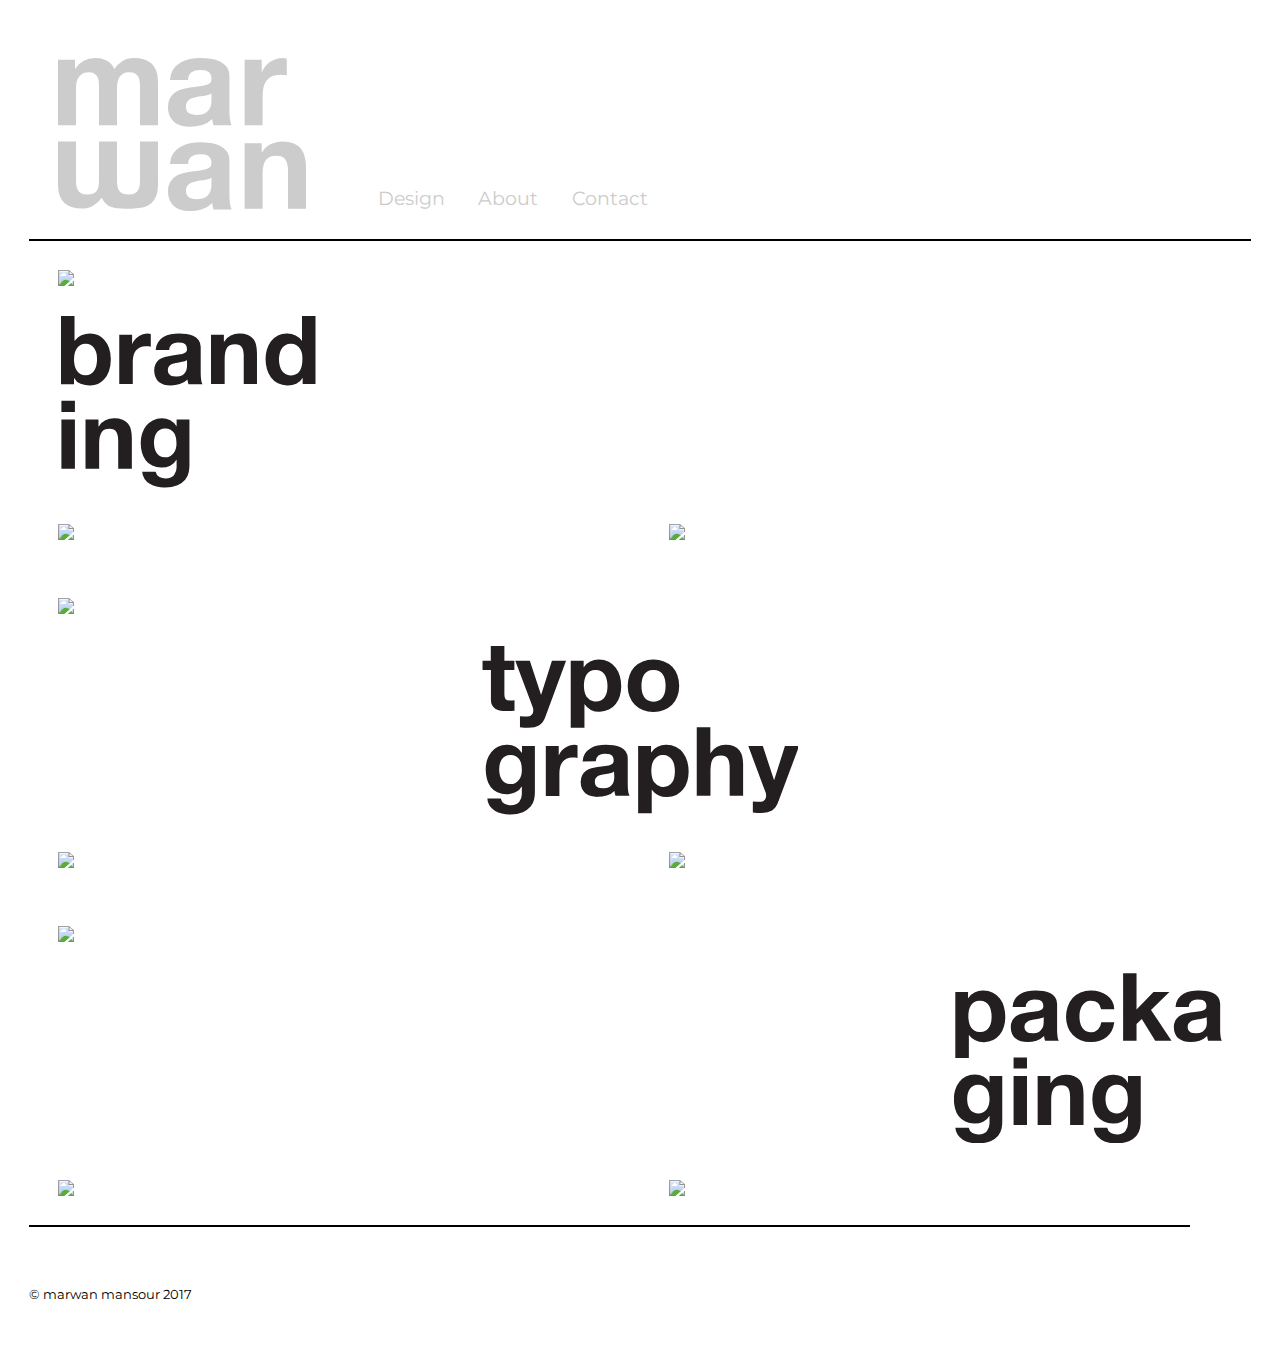
==== home-page/index.html @ 3bce124b "put folders in correct location" ====
<!DOCTYPE html>
<html lang="en-ca">
  <head>
    <meta charset="utf-8">
    <title>Marwan Mansour</title>
    <meta name="viewport" content="width=device-width,initial-scale=1">
    <link href="css/modules.css" rel="stylesheet">
    <link href="css/type.css" rel="stylesheet">
    <link href="css/main.css" rel="stylesheet">
    <link href="css/grid.css" rel="stylesheet">
    <link href="https://fonts.googleapis.com/css?family=Montserrat:300,400,700" rel="stylesheet">
  </head>
  <body class="island">

    <header class="grid pad-t-2 center-text">
      <div class="wordmark island unit xs-1 s-1-2 m-1-4 l-1-4 center-text">
        <svg id="wordmark" width="2237.5" height="1381" viewBox="0 0 2237.5 1381" >
          <g id="letters">
            <path d="M451 1329.8a129.3 129.3 0 0 0 13.1 7.2q46.2 21.7 102.2 21.7c21.7 0 33.1 2.5 60.8 2.3 25.3 1.2 119.2-6.1 145.9-13.8 4.6-1.3 9-3 13.4-4.6 20.9-7.6 39.4-18.1 55.1-32q28.5-25.1 44.5-65.7c10.7-27 15.4-60.1 16-97.6V752.4H739.9V1087c0 5.8-.2 11.2-.3 16.8-.3 13.5-.9 26.7-1.9 39.1q-2.3 26.3-12.6 45.7a76.2 76.2 0 0 1-30.3 30.8q-20 11.4-54.2 11.4l-5.2-.3-5.1.3q-38.8 0-58.8-13.1a73.1 73.1 0 0 1-28.5-34.8 146 146 0 0 1-9.7-47.4q-1.1-25.7-1.2-52V752.4H370v331.1q0 26.3-1.2 52a146 146 0 0 1-9.7 47.4 73.1 73.1 0 0 1-28.5 34.8q-20 13.1-58.8 13.1l-5.1-.3-5.2.3q-34.3 0-54.2-11.4a76.2 76.2 0 0 1-30.3-30.8q-10.3-19.4-12.6-45.7c-1.1-12.4-1.6-25.6-1.9-39.1-.1-5.6-.3-11-.3-16.8V752.4H0v395.1q0 57.1 16 97.6t44.5 65.7c15.7 13.8 34.2 24.4 55.1 32 4.4 1.6 8.8 3.2 13.4 4.6q40 11.4 86.8 11.4a212.8 212.8 0 0 0 59.1-7.9 173.3 173.3 0 0 0 47.7-21.8q45.1-29.7 71.4-68.5 20.4 46.6 57 69.2z"/>
            <path d="M0 16v590.3h162.1V263.8q0-43.4 12.6-70.2t30.3-41.2q17.7-14.3 36.5-19.4t30.3-5.1q38.8 0 58.8 13.1a73 73 0 0 1 28.5 34.8 146 146 0 0 1 9.7 47.4q1.1 25.7 1.2 51.9v331.2h162.1V277.5a366 366 0 0 1 4-54.2q4-26.8 16-48a95.1 95.1 0 0 1 33.1-34.3q21.1-13.1 55.4-13.1t54.2 11.4a76.2 76.2 0 0 1 30.3 30.8q10.3 19.4 12.6 45.7t2.3 56v334.5h162.1v-395q0-57.1-16-97.6T841.6 48Q813 22.9 773.1 11.4T686.3 0q-61.7 0-106.8 29.7t-71.3 68.5q-24-54.8-70.2-76.5T335.7 0q-58.2 0-103.3 25.1t-77.1 70.8H153V16z"/>
            <path d="M1546.7 475V167.9q0-53.7-24-86.2T1461 30.9q-37.7-18.3-83.4-24.6a663.6 663.6 0 0 0-90.1-6.3 496.6 496.6 0 0 0-97.6 9.7q-48.5 9.7-87.4 32.5a194.3 194.3 0 0 0-63.9 60.5q-25.1 37.7-28.5 94.8h162.2q4.5-48 32-68.5t75.4-20.5a271.9 271.9 0 0 1 40.5 2.9q18.8 2.9 33.1 11.4a63.1 63.1 0 0 1 22.8 24q8.6 15.4 8.6 41.7t-14.8 38.2q-16 13.1-43.4 20t-62.8 10.3q-35.4 3.4-71.9 9.1a688.2 688.2 0 0 0-72.5 15.4q-36 9.7-63.9 29.1t-45.7 52Q992 395.1 992 445.4q0 45.7 15.4 78.8t42.8 54.8q27.4 21.7 63.9 32t78.8 10.3a367.2 367.2 0 0 0 107.3-16 211.4 211.4 0 0 0 91.4-56 238.3 238.3 0 0 0 4 29.1 227.7 227.7 0 0 0 7.4 28h164.4q-11.4-18.3-16-54.8a613.5 613.5 0 0 1-4.7-76.6zm-162.1-97q0 13.7-2.9 36.5t-15.4 45.1q-12.6 22.3-38.8 38.3t-74.2 16a204.1 204.1 0 0 1-37.7-3.4 91.6 91.6 0 0 1-32-12 61.1 61.1 0 0 1-21.7-23.4q-8-14.8-8-36.5t8-37.7a73.2 73.2 0 0 1 21.1-24.6 106.3 106.3 0 0 1 30.8-15.4 292.3 292.3 0 0 1 36-9.1q19.4-3.4 38.8-5.7t37.1-5.7a263.3 263.3 0 0 0 33.1-8.6q15.4-5.1 25.7-14.3z"/>
            <path d="M1546.7 1234.9V927.7q0-53.7-24-86.2t-61.7-50.8q-37.7-18.3-83.4-24.6a663.6 663.6 0 0 0-90.2-6.3 496.6 496.6 0 0 0-97.6 9.7q-48.5 9.7-87.4 32.5a194.3 194.3 0 0 0-63.9 60.5q-25.1 37.7-28.5 94.8h162.2q4.5-48 32-68.5t75.4-20.5a271.9 271.9 0 0 1 40.5 2.9q18.8 2.9 33.1 11.4a63.1 63.1 0 0 1 22.8 24q8.6 15.4 8.6 41.7t-14.8 38.2q-16 13.1-43.4 20t-62.8 10.3q-35.4 3.4-71.9 9.1a688.2 688.2 0 0 0-72.5 15.4q-36 9.7-63.9 29.1t-45.7 52q-17.7 32.5-17.7 82.8 0 45.7 15.4 78.8t42.8 54.8q27.4 21.7 63.9 32t78.8 10.3a367.2 367.2 0 0 0 107.3-16 211.4 211.4 0 0 0 91.4-56 238.3 238.3 0 0 0 4 29.1 227.7 227.7 0 0 0 7.4 28h164.4q-11.4-18.3-16-54.8a613.5 613.5 0 0 1-4.6-76.5zm-162.1-97.1q0 13.7-2.9 36.5t-15.4 45.1q-12.6 22.3-38.8 38.3t-74.2 16a204.1 204.1 0 0 1-37.7-3.4 91.6 91.6 0 0 1-32-12 61.1 61.1 0 0 1-21.7-23.4q-8-14.8-8-36.5t8-37.7a73.1 73.1 0 0 1 21.1-24.6 106.3 106.3 0 0 1 30.8-15.4 292.3 292.3 0 0 1 36-9.1q19.4-3.4 38.8-5.7t37.1-5.7a263.4 263.4 0 0 0 33.1-8.6q15.4-5.1 25.7-14.3z"/>
            <path d="M1800.7 606.3h45.2v-266q0-39.9 8-74.2t26.8-59.9q18.8-25.7 49.7-40.5t75.4-14.8a290.5 290.5 0 0 1 30.8 1.7q16 1.7 27.4 4V5.7Q2044.5 0 2028.5 0a193.8 193.8 0 0 0-59.4 9.1 218.5 218.5 0 0 0-53.7 25.7 202 202 0 0 0-44.5 40 198.7 198.7 0 0 0-30.8 50.8h-2.3V16h-154.1v590.3h117z"/>
            <path d="M2227.8 896.9q-9.7-45.1-33.7-76.5t-65.7-49.1q-41.7-17.7-106.8-17.7-51.4 0-100.5 23.4t-79.9 74.8h-3.4v-82.2h-154.1V1360h162.2v-309.5q0-90.2 29.7-129.6t95.9-39.4q58.2 0 81.1 36t22.8 109v333.4h162.1V996.8q0-54.8-9.7-99.9z"/>
          </g>
        </svg>
      </div>

      <div class="island">
        <nav class="unit center-text push">
          <ul class="list-group-inline">
            <li class="gutter-1-2"><a href="#">Design</a></li>
            <li class="gutter-1-2"><a href="#">About</a></li>
            <li class="gutter-1-2"><a href="#">Contact</a></li>
          </ul>
        </nav>
      </div>
      <hr width="100%" class="pad-2">
    </header>

    <section class="push gutter">
      <a href="https://placeholder.com"><img class="img-flex" src="http://via.placeholder.com/350x150"></a>
    </section>

    <section class="design">
      <div class="branding left-text gutter">
        <svg xmlns="http://www.w3.org/2000/svg" width="2.7in" height="1.8in" viewBox="0 0 193.4 130.5">
          <path fill="#231f20" d="M11.3.8v18.7h.1a10.9 10.9 0 0 1 5.1-4.2 17.2 17.2 0 0 1 6.7-1.3 14.2 14.2 0 0 1 10.5 4.7 18.1 18.1 0 0 1 3.6 6.1 25.5 25.5 0 0 1 1.4 8.8 25.5 25.5 0 0 1-1.4 8.8 18 18 0 0 1-3.6 6.1 14.2 14.2 0 0 1-10.5 4.7 19.6 19.6 0 0 1-7.3-1.3 9.3 9.3 0 0 1-4.9-4.4h-.1v4.8H1.1V.8zm16.6 28.3a11.9 11.9 0 0 0-1.6-3.8 8.3 8.3 0 0 0-2.7-2.6 7.5 7.5 0 0 0-3.9-1 7.5 7.5 0 0 0-3.9 1 8.2 8.2 0 0 0-2.8 2.6 11.9 11.9 0 0 0-1.6 3.8 19.9 19.9 0 0 0-.5 4.5 19.6 19.6 0 0 0 .5 4.5 11.8 11.8 0 0 0 1.6 3.8 8.2 8.2 0 0 0 2.7 2.6 7.5 7.5 0 0 0 3.9 1 7.5 7.5 0 0 0 3.9-1 8.3 8.3 0 0 0 2.7-2.6 11.9 11.9 0 0 0 1.6-3.8 19.6 19.6 0 0 0 .5-4.5 19.9 19.9 0 0 0-.4-4.5zM54.8 15v6.9h.1a12.6 12.6 0 0 1 1.9-3.2 12.8 12.8 0 0 1 2.8-2.5 13.7 13.7 0 0 1 3.4-1.6 12.2 12.2 0 0 1 3.7-.6 8 8 0 0 1 2.2.4v9.5l-1.7-.3h-1.8a10.9 10.9 0 0 0-4.8.9 8.2 8.2 0 0 0-3.1 2.5 10.2 10.2 0 0 0-1.7 3.8 20.6 20.6 0 0 0-.5 4.7v16.7H45.1V15zm17.8 11.5a11.9 11.9 0 0 1 1.8-6 12.3 12.3 0 0 1 4-3.8 17.6 17.6 0 0 1 5.6-2.1 31.4 31.4 0 0 1 6.2-.6 41.9 41.9 0 0 1 5.7.4 17.4 17.4 0 0 1 5.3 1.5 10.4 10.4 0 0 1 3.9 3.2 9 9 0 0 1 1.5 5.4V44a38.8 38.8 0 0 0 .3 4.8 8.7 8.7 0 0 0 1 3.5H97.4a14.5 14.5 0 0 1-.5-1.8 15.2 15.2 0 0 1-.3-1.8 13.3 13.3 0 0 1-5.8 3.5 23.1 23.1 0 0 1-6.8 1 18.3 18.3 0 0 1-5-.6 11.4 11.4 0 0 1-4-2 9.4 9.4 0 0 1-2.5-3.6 11.7 11.7 0 0 1-1-5 10.8 10.8 0 0 1 1.1-5.2 9.3 9.3 0 0 1 2.9-3.3 12.9 12.9 0 0 1 4-1.8l4.6-1 4.5-.6 4-.6a6.9 6.9 0 0 0 2.7-1.3 2.8 2.8 0 0 0 .9-2.4 5.4 5.4 0 0 0-.5-2.6 4 4 0 0 0-1.4-1.5 5.7 5.7 0 0 0-2.1-.7l-2.6-.2a7.8 7.8 0 0 0-4.8 1.3 5.8 5.8 0 0 0-2 4.3zM96.2 34a4.6 4.6 0 0 1-1.6.9l-2.1.5-2.3.4-2.4.4-2.3.6a6.7 6.7 0 0 0-1.9 1 4.6 4.6 0 0 0-1.3 1.5 5 5 0 0 0-.5 2.4 4.8 4.8 0 0 0 .5 2.3 3.9 3.9 0 0 0 1.4 1.5 5.8 5.8 0 0 0 2 .8l2.4.2a9 9 0 0 0 4.7-1 6.8 6.8 0 0 0 2.3-2.5 7.7 7.7 0 0 0 1-2.8 19.7 19.7 0 0 0 .2-2.3zm27.9-19v5.2h.2a11.7 11.7 0 0 1 5-4.7 14.6 14.6 0 0 1 6.3-1.5 17.4 17.4 0 0 1 6.7 1.1 10 10 0 0 1 4.1 3.1 12 12 0 0 1 2.1 4.8 30.1 30.1 0 0 1 .6 6.3v22.9h-10v-21q0-4.6-1.4-6.9t-5.1-2.3q-4.2 0-6 2.5t-1.9 8.2v19.5h-10.3V15zm59.4 32.5a10.5 10.5 0 0 1-4.7 4.4 15.7 15.7 0 0 1-6.6 1.3 15.9 15.9 0 0 1-7.3-1.6 14.7 14.7 0 0 1-5.2-4.4 19.9 19.9 0 0 1-3.1-6.4 26.7 26.7 0 0 1-1-7.5 25.1 25.1 0 0 1 1-7.2 18.8 18.8 0 0 1 3.1-6.2A15 15 0 0 1 172 14a14.6 14.6 0 0 1 6.3 1.4 11 11 0 0 1 4.7 4.1h.1V.8h10.2v51.4h-9.7v-4.7zm-.4-18.4a10.8 10.8 0 0 0-1.5-3.7 8.3 8.3 0 0 0-2.7-2.6 7.9 7.9 0 0 0-4.2-1 8.3 8.3 0 0 0-4.2 1 8 8 0 0 0-2.8 2.7 11.8 11.8 0 0 0-1.5 3.8 20.5 20.5 0 0 0-.5 4.4 18.9 18.9 0 0 0 .5 4.3 11.8 11.8 0 0 0 1.6 3.9 9 9 0 0 0 2.8 2.7 7.6 7.6 0 0 0 4.1 1 8.1 8.1 0 0 0 4.2-1 7.7 7.7 0 0 0 2.7-2.7A12.1 12.1 0 0 0 183 38a22.7 22.7 0 0 0 .4-4.5 22.2 22.2 0 0 0-.3-4.4zM1.4 73.2v-8.4h10.2v8.4zM11.6 79v37.2H1.4V79zm17.8 0v5.2h.2a11.7 11.7 0 0 1 5-4.7A14.6 14.6 0 0 1 41 78a17.4 17.4 0 0 1 6.7 1.1 10 10 0 0 1 4.1 3.1A12 12 0 0 1 54 87a30.1 30.1 0 0 1 .6 6.3v22.9H44.3v-21q0-4.6-1.4-6.9T37.8 86q-4.2 0-6 2.5t-1.9 8.2v19.5H19.6V79zm68.1 40a12.6 12.6 0 0 1-2.6 5.4 15.7 15.7 0 0 1-5.8 4.2 25.2 25.2 0 0 1-10.2 1.7 23.8 23.8 0 0 1-5.6-.7 17.7 17.7 0 0 1-5.2-2.1 12.7 12.7 0 0 1-3.9-3.7 10.7 10.7 0 0 1-1.8-5.4h10.2a5.8 5.8 0 0 0 2.8 4 10.1 10.1 0 0 0 4.8 1.1q4.3 0 6.3-2.6a10.2 10.2 0 0 0 1.9-6.6v-4.9h-.1a10.1 10.1 0 0 1-4.7 4.4 15.3 15.3 0 0 1-6.4 1.4 16.3 16.3 0 0 1-7.2-1.5 13.6 13.6 0 0 1-5-4 16.8 16.8 0 0 1-2.8-6 28.3 28.3 0 0 1-.9-7.2 23.2 23.2 0 0 1 1-6.9 18.1 18.1 0 0 1 3.1-5.9 14.8 14.8 0 0 1 5-4.1 15 15 0 0 1 6.8-1.6 14.4 14.4 0 0 1 6.4 1.4 11.1 11.1 0 0 1 4.7 4.6h.1v-5h9.7v34.8a25 25 0 0 1-.6 5.2zm-14-12.4a8 8 0 0 0 2.7-2.3 10.2 10.2 0 0 0 1.6-3.3 13.6 13.6 0 0 0 .5-3.9 21.1 21.1 0 0 0-.4-4.4 10.9 10.9 0 0 0-1.4-3.6 7.5 7.5 0 0 0-2.7-2.5 8.4 8.4 0 0 0-4.2-.9 7.5 7.5 0 0 0-3.7.9 7.8 7.8 0 0 0-2.6 2.3 9.9 9.9 0 0 0-1.5 3.4 16.7 16.7 0 0 0-.5 4 20.3 20.3 0 0 0 .4 4 10.8 10.8 0 0 0 1.4 3.6 8 8 0 0 0 2.6 2.6 7.2 7.2 0 0 0 4 1 8.1 8.1 0 0 0 3.8-.9z"/></svg>
      </div>

      <div class="grid">
        <div class="unit xs-1 m-1-2 island image-hover ">
          <a href="https://placeholder.com"><img class="img-flex"src="http://via.placeholder.com/350x350"></a>
        </div>

        <div class="unit xs-1 m-1-2 island image-hover ">
          <a class="img-flex" href="https://placeholder.com"><img class="img-flex" src="http://via.placeholder.com/350x350"></a>
        </div>

        <div class="unit xs-1 m-1-2 island image-hover ">
          <a class="img-flex" href="https://placeholder.com"><img class="img-flex" src="http://via.placeholder.com/350x350"></a>
        </div>
      </div>

      <div class="typography center-text gutter">
        <svg xmlns="http://www.w3.org/2000/svg" id="Layer_1" width="3.3in" height="1.8in" viewBox="0 0 237.8 127.9"><path fill="#231f20" d="M24.3 12.5v6.8h-7.5v18.5q0 2.6.9 3.5t3.5.9h1.7l1.5-.2v7.9l-2.9.3h-3.1a29.9 29.9 0 0 1-4.5-.3 10.6 10.6 0 0 1-3.7-1.3 6.7 6.7 0 0 1-2.6-2.7 9.5 9.5 0 0 1-.9-4.5v-22H.4v-6.9h6.2V1.4h10.2v11.1zM43 60.8q-3 1.9-8.2 1.9h-3.2l-3.1-.3V54l3 .3h3a4 4 0 0 0 3-1.6 5.1 5.1 0 0 0 1-3 6.2 6.2 0 0 0-.4-2.3L25 12.5h10.9L44.3 38h.1l8.1-25.5h10.6L47.6 54.4a12.6 12.6 0 0 1-4.6 6.4zm33.3-48.3v4.8h.1a11.2 11.2 0 0 1 4.8-4.4 14.6 14.6 0 0 1 6.3-1.4 16.1 16.1 0 0 1 7.6 1.7 15.6 15.6 0 0 1 5.3 4.4 18.6 18.6 0 0 1 3.1 6.4 28.3 28.3 0 0 1 1 7.6 25.6 25.6 0 0 1-1 7.2 18.3 18.3 0 0 1-3.1 6.1 15.1 15.1 0 0 1-5.1 4.2 15.4 15.4 0 0 1-7.2 1.6 14.5 14.5 0 0 1-6.4-1.4 12.1 12.1 0 0 1-4.7-4.2h-.1v17.7H66.6V12.5zM89.6 42a8.2 8.2 0 0 0 2.7-2.6 10.8 10.8 0 0 0 1.5-3.8 22.3 22.3 0 0 0 .4-4.4 20.7 20.7 0 0 0-.5-4.4 11.7 11.7 0 0 0-1.5-3.8 8.6 8.6 0 0 0-2.8-2.7 7.7 7.7 0 0 0-4.1-1 7.9 7.9 0 0 0-4.2 1 8.4 8.4 0 0 0-2.7 2.7 11.2 11.2 0 0 0-1.5 3.8 22.7 22.7 0 0 0-.4 4.5 20.6 20.6 0 0 0 .5 4.4 11.3 11.3 0 0 0 1.5 3.8A8.7 8.7 0 0 0 89.6 42zm21.2-18.9a17 17 0 0 1 9.9-10.2 21.2 21.2 0 0 1 7.9-1.4 21.5 21.5 0 0 1 8 1.4 17 17 0 0 1 10 10.2 22.9 22.9 0 0 1 1.4 8.1 22.6 22.6 0 0 1-1.4 8.1 17.5 17.5 0 0 1-3.9 6.2 16.9 16.9 0 0 1-6.1 3.9 22 22 0 0 1-8 1.4 21.8 21.8 0 0 1-7.9-1.4 17 17 0 0 1-6-3.9 17.4 17.4 0 0 1-3.9-6.2 22.5 22.5 0 0 1-1.4-8.1 22.8 22.8 0 0 1 1.4-8.1zm9.3 12.5a11.6 11.6 0 0 0 1.5 3.8 7.8 7.8 0 0 0 2.8 2.7 8.5 8.5 0 0 0 4.3 1 8.7 8.7 0 0 0 4.4-1 7.8 7.8 0 0 0 2.8-2.7 11.6 11.6 0 0 0 1.5-3.8 21.8 21.8 0 0 0 .4-4.4 22.3 22.3 0 0 0-.4-4.4 11.2 11.2 0 0 0-1.5-3.8 8.2 8.2 0 0 0-2.8-2.7 8.4 8.4 0 0 0-4.4-1 7.9 7.9 0 0 0-7.1 3.7 11.2 11.2 0 0 0-1.5 3.8 22.3 22.3 0 0 0-.4 4.4 21.8 21.8 0 0 0 .4 4.3zm-81 80.9a12.6 12.6 0 0 1-2.6 5.4 15.7 15.7 0 0 1-5.8 4.2 25.1 25.1 0 0 1-10.2 1.7 23.8 23.8 0 0 1-5.6-.7 17.7 17.7 0 0 1-5.3-2.1 12.7 12.7 0 0 1-3.9-3.7 10.7 10.7 0 0 1-1.7-5.5h10.1a5.8 5.8 0 0 0 2.8 4 10.1 10.1 0 0 0 4.8 1.1q4.3 0 6.3-2.6a10.2 10.2 0 0 0 1.9-6.6v-4.9h-.1a10.1 10.1 0 0 1-4.7 4.4 15.3 15.3 0 0 1-6.4 1.4 16.3 16.3 0 0 1-7.2-1.5 13.6 13.6 0 0 1-5-4 16.8 16.8 0 0 1-2.8-6 28.3 28.3 0 0 1-.9-7.2 23.2 23.2 0 0 1 1-6.9 18.1 18.1 0 0 1 3.1-5.9 14.8 14.8 0 0 1 5-4.1 15 15 0 0 1 6.9-1.5 14.4 14.4 0 0 1 6.4 1.4 11.1 11.1 0 0 1 4.6 4.6h.2v-5h9.7v34.8a25 25 0 0 1-.6 5.2zm-14-12.4a8 8 0 0 0 2.7-2.3 10.2 10.2 0 0 0 1.6-3.3 13.6 13.6 0 0 0 .5-3.9 21.1 21.1 0 0 0-.4-4.4 10.9 10.9 0 0 0-1.4-3.6 7.5 7.5 0 0 0-2.7-2.5 8.4 8.4 0 0 0-4.2-.9 7.5 7.5 0 0 0-3.7.9 7.8 7.8 0 0 0-2.6 2.3 9.9 9.9 0 0 0-1.5 3.4 16.7 16.7 0 0 0-.5 4 20.3 20.3 0 0 0 .4 4 10.8 10.8 0 0 0 1.4 3.6 8 8 0 0 0 2.6 2.6 7.2 7.2 0 0 0 4 1 8.1 8.1 0 0 0 3.8-.9zm32.5-27.6v6.9h.1a12.6 12.6 0 0 1 1.9-3.2 12.8 12.8 0 0 1 2.8-2.5 13.7 13.7 0 0 1 3.4-1.6 12.2 12.2 0 0 1 3.7-.6 8 8 0 0 1 2.2.4v9.5l-1.7-.3h-1.8a10.9 10.9 0 0 0-4.8.9 8.2 8.2 0 0 0-3.1 2.6 10.2 10.2 0 0 0-1.7 3.8 20.5 20.5 0 0 0-.5 4.7v16.8H47.9V76.5zM75.5 88a11.9 11.9 0 0 1 1.8-6 12.3 12.3 0 0 1 4-3.8 17.6 17.6 0 0 1 5.5-2.1 31.4 31.4 0 0 1 6.2-.6 41.8 41.8 0 0 1 5.7.4 17.4 17.4 0 0 1 5.3 1.5 10.4 10.4 0 0 1 3.9 3.2 9 9 0 0 1 1.5 5.4v19.4a38.8 38.8 0 0 0 .3 4.8 8.7 8.7 0 0 0 1 3.5h-10.5a14.5 14.5 0 0 1-.5-1.8 15.2 15.2 0 0 1-.3-1.8 13.3 13.3 0 0 1-5.8 3.5 23.1 23.1 0 0 1-6.8 1 18.3 18.3 0 0 1-5-.6 11.4 11.4 0 0 1-4-2 9.4 9.4 0 0 1-2.7-3.5 11.7 11.7 0 0 1-1-5 10.8 10.8 0 0 1 1.1-5.2 9.3 9.3 0 0 1 2.9-3.3 12.9 12.9 0 0 1 4-1.8l4.6-1 4.5-.6 4-.6a6.9 6.9 0 0 0 2.7-1.3 2.8 2.8 0 0 0 .9-2.4 5.4 5.4 0 0 0-.5-2.6 4 4 0 0 0-1.4-1.5 5.7 5.7 0 0 0-2.1-.7l-2.6-.2a7.8 7.8 0 0 0-4.8 1.3 5.8 5.8 0 0 0-2 4.3zm23.6 7.6a4.6 4.6 0 0 1-1.6.9l-2.1.5-2.3.4-2.4.4-2.3.6a6.7 6.7 0 0 0-1.9 1 4.6 4.6 0 0 0-1.3 1.5 5 5 0 0 0-.5 2.4 4.8 4.8 0 0 0 .5 2.3 3.9 3.9 0 0 0 1.4 1.5 5.8 5.8 0 0 0 2 .8l2.4.2a9 9 0 0 0 4.7-1 6.8 6.8 0 0 0 2.4-2.4 7.7 7.7 0 0 0 1-2.8 19.7 19.7 0 0 0 .2-2.3zm27.8-19.1v4.8h.1a11.2 11.2 0 0 1 4.8-4.4 14.6 14.6 0 0 1 6.3-1.4 16.1 16.1 0 0 1 7.6 1.7 15.6 15.6 0 0 1 5.3 4.4 18.6 18.6 0 0 1 3.1 6.4 28.3 28.3 0 0 1 1 7.6 25.6 25.6 0 0 1-1 7.2 18.3 18.3 0 0 1-3.1 6.1 15.1 15.1 0 0 1-5.1 4.2 15.4 15.4 0 0 1-7.2 1.6 14.5 14.5 0 0 1-6.4-1.4 12.1 12.1 0 0 1-4.8-4.1h-.1v17.6h-10.2V76.5zm13.3 29.5a8.2 8.2 0 0 0 2.7-2.6 10.8 10.8 0 0 0 1.5-3.8 22.3 22.3 0 0 0 .4-4.4 20.7 20.7 0 0 0-.5-4.4 11.7 11.7 0 0 0-1.5-3.9 8.6 8.6 0 0 0-2.8-2.7 7.7 7.7 0 0 0-4.1-1 7.9 7.9 0 0 0-4.2 1A8.4 8.4 0 0 0 129 87a11.2 11.2 0 0 0-1.5 3.8 22.7 22.7 0 0 0-.4 4.5 20.6 20.6 0 0 0 .5 4.4 11.3 11.3 0 0 0 1.5 3.8 8.7 8.7 0 0 0 11.2 2.6zm31.2-43.7v19.4h.2a11.8 11.8 0 0 1 5-4.7 13.4 13.4 0 0 1 5.9-1.5 17.4 17.4 0 0 1 6.7 1.1 10 10 0 0 1 4.1 3.1 12 12 0 0 1 2.1 4.8 30.1 30.1 0 0 1 .6 6.3v22.9h-10.1v-21q0-4.6-1.4-6.9t-5.1-2.3q-4.2 0-6 2.5t-1.9 8.2v19.5h-10.3V62.3zm46.3 62.5q-3 1.9-8.2 1.9h-3.1l-3.1-.3V118l3 .3h3a4 4 0 0 0 3-1.6 5.1 5.1 0 0 0 1-3 6.2 6.2 0 0 0-.4-2.3l-13-34.9h10.9l8.4 25.5h.1l8.1-25.5H238l-15.6 41.8a12.6 12.6 0 0 1-4.7 6.5z"/></svg>
      </div>

      <div class="grid">
        <div class="unit xs-1 m-1-2 island image-hover ">
          <a href="https://placeholder.com"><img class="img-flex" src="http://via.placeholder.com/350x350"></a>
        </div>

        <div class="unit xs-1 m-1-2 island image-hover ">
          <a href="https://placeholder.com"><img class="img-flex" src="http://via.placeholder.com/350x350"></a>
        </div>

        <div class="unit xs-1 m-1-2 island image-hover">
          <a href="https://placeholder.com"><img class="img-flex" src="http://via.placeholder.com/350x350"></a>
        </div>
      </div>

    <div class="packaging gutter">
      <svg xmlns="http://www.w3.org/2000/svg" id="Layer_1" width="2.8in" height="1.8in" viewBox="0 0 204.4 131.2"><path fill="#231f20" d="M10.7 15.8v4.8h.1a11.2 11.2 0 0 1 4.8-4.4 14.6 14.6 0 0 1 6.4-1.4 16.1 16.1 0 0 1 7.6 1.7 15.6 15.6 0 0 1 5.3 4.4 18.6 18.6 0 0 1 3.1 6.4 28.3 28.3 0 0 1 1 7.6 25.6 25.6 0 0 1-1 7.2 18.3 18.3 0 0 1-3.1 6.1 15.1 15.1 0 0 1-5.1 4.2 15.4 15.4 0 0 1-7.2 1.6 14.5 14.5 0 0 1-6.4-1.4 12.1 12.1 0 0 1-4.8-4.1h-.1V66H1V15.8zM24 45.3a8.2 8.2 0 0 0 2.7-2.6 10.8 10.8 0 0 0 1.5-3.8 22.3 22.3 0 0 0 .4-4.4 20.7 20.7 0 0 0-.5-4.4 11.7 11.7 0 0 0-1.5-3.9 8.6 8.6 0 0 0-2.8-2.7 7.7 7.7 0 0 0-4.1-1 7.9 7.9 0 0 0-4.2 1 8.4 8.4 0 0 0-2.7 2.7 11.2 11.2 0 0 0-1.5 3.8 22.7 22.7 0 0 0-.4 4.5 20.6 20.6 0 0 0 .5 4.4 11.3 11.3 0 0 0 1.5 3.8 7.9 7.9 0 0 0 6.9 3.6 8.1 8.1 0 0 0 4.2-1zm20.6-18.1a11.9 11.9 0 0 1 1.8-6 12.3 12.3 0 0 1 4-3.8 17.6 17.6 0 0 1 5.5-2.1 31.4 31.4 0 0 1 6.2-.6 41.8 41.8 0 0 1 5.7.4 17.4 17.4 0 0 1 5.2 1.6 10.4 10.4 0 0 1 3.9 3.2 9 9 0 0 1 1.5 5.4v19.4a38.8 38.8 0 0 0 .3 4.8 8.7 8.7 0 0 0 1 3.5H69.3a14.5 14.5 0 0 1-.5-1.8 15.2 15.2 0 0 1-.3-1.8 13.3 13.3 0 0 1-5.8 3.5 23.1 23.1 0 0 1-6.8 1 18.3 18.3 0 0 1-5-.6 11.4 11.4 0 0 1-4-2 9.4 9.4 0 0 1-2.7-3.5 11.7 11.7 0 0 1-1-5 10.8 10.8 0 0 1 1.1-5.2 9.3 9.3 0 0 1 2.9-3.3 12.9 12.9 0 0 1 4-1.8l4.6-1 4.5-.6 4-.6A6.9 6.9 0 0 0 67 29a2.8 2.8 0 0 0 .9-2.4 5.4 5.4 0 0 0-.5-2.6 4 4 0 0 0-1.4-1.5 5.7 5.7 0 0 0-2.1-.7l-2.6-.2a7.8 7.8 0 0 0-4.8 1.3 5.8 5.8 0 0 0-2 4.3zm23.6 7.6a4.6 4.6 0 0 1-1.6.9l-2.1.5-2.3.4-2.4.4-2.3.6a6.7 6.7 0 0 0-1.9 1 4.6 4.6 0 0 0-1.5 1.4 5 5 0 0 0-.5 2.4 4.8 4.8 0 0 0 .5 2.3 3.9 3.9 0 0 0 1.4 1.5 5.8 5.8 0 0 0 2 .8l2.4.2a9 9 0 0 0 4.7-1 6.8 6.8 0 0 0 2.4-2.5 7.7 7.7 0 0 0 1-2.8 19.7 19.7 0 0 0 .2-2.3zm35.9-12.3a7.2 7.2 0 0 0-4.1 1.1 8.9 8.9 0 0 0-2.7 2.9 12.4 12.4 0 0 0-1.5 3.9 21.1 21.1 0 0 0-.4 4.2 20.2 20.2 0 0 0 .4 4.1 12.7 12.7 0 0 0 1.4 3.8 8.1 8.1 0 0 0 2.6 2.8 7.2 7.2 0 0 0 4 1.1 7.5 7.5 0 0 0 5.7-2.1 9.7 9.7 0 0 0 2.5-5.5h9.9q-1 7.4-5.8 11.3T104 53.9a20.4 20.4 0 0 1-7.7-1.4 17 17 0 0 1-5.9-3.9 17.8 17.8 0 0 1-3.8-6 20.8 20.8 0 0 1-1.4-7.7 24.8 24.8 0 0 1 1.3-8 18 18 0 0 1 3.7-6.4 17 17 0 0 1 6-4.2 20.3 20.3 0 0 1 8.1-1.5 23.3 23.3 0 0 1 6.4.9 17 17 0 0 1 5.5 2.6 13.6 13.6 0 0 1 5.7 10.6h-10q-1.2-6.4-7.8-6.4zm34.7-20.9v27.6l12.9-13.4h12.1l-14 13.7L165.4 53H153l-10.2-16.6-4 3.8V53h-10.2V1.6zm29.7 25.6a11.9 11.9 0 0 1 1.8-6 12.3 12.3 0 0 1 4-3.8 17.6 17.6 0 0 1 5.5-2.1 31.4 31.4 0 0 1 6.2-.6 41.8 41.8 0 0 1 5.7.4 17.4 17.4 0 0 1 5.3 1.5 10.4 10.4 0 0 1 3.9 3.2 9 9 0 0 1 1.5 5.4v19.5a38.8 38.8 0 0 0 .3 4.8 8.7 8.7 0 0 0 1 3.5h-10.4a14.5 14.5 0 0 1-.5-1.8 15.2 15.2 0 0 1-.3-1.8 13.3 13.3 0 0 1-5.8 3.5 23.1 23.1 0 0 1-6.8 1 18.3 18.3 0 0 1-5-.6 11.4 11.4 0 0 1-4-2 9.4 9.4 0 0 1-2.7-3.5 11.7 11.7 0 0 1-1-5 10.8 10.8 0 0 1 1.1-5.2 9.3 9.3 0 0 1 2.9-3.3 12.9 12.9 0 0 1 4-1.8l4.6-1 4.5-.6 4-.6A6.9 6.9 0 0 0 191 29a2.8 2.8 0 0 0 .9-2.4 5.4 5.4 0 0 0-.5-2.6 4 4 0 0 0-1.4-1.5 5.7 5.7 0 0 0-2.1-.7l-2.6-.2a7.8 7.8 0 0 0-4.8 1.3 5.8 5.8 0 0 0-2 4.3zm23.6 7.6a4.6 4.6 0 0 1-1.6.9l-2.1.5-2.3.4-2.4.4-2.3.6a6.7 6.7 0 0 0-1.9 1 4.6 4.6 0 0 0-1.3 1.5 5 5 0 0 0-.5 2.4 4.8 4.8 0 0 0 .5 2.3 3.9 3.9 0 0 0 1.4 1.5 5.8 5.8 0 0 0 2 .8l2.4.2a9 9 0 0 0 4.7-1 6.8 6.8 0 0 0 2.4-2.4 7.7 7.7 0 0 0 1-2.8 19.7 19.7 0 0 0 .2-2.3zM36.2 119.7a12.6 12.6 0 0 1-2.6 5.4 15.7 15.7 0 0 1-5.8 4.2 25.1 25.1 0 0 1-10.3 1.7 23.8 23.8 0 0 1-5.6-.7 17.7 17.7 0 0 1-5.2-2.1 12.7 12.7 0 0 1-3.9-3.7 10.7 10.7 0 0 1-1.8-5.4h10.2a5.8 5.8 0 0 0 2.8 4 10.1 10.1 0 0 0 4.8 1.1q4.3 0 6.3-2.6A10.2 10.2 0 0 0 27 115v-4.9h-.1a10.1 10.1 0 0 1-4.7 4.4 15.3 15.3 0 0 1-6.4 1.4 16.3 16.3 0 0 1-7.2-1.5 13.6 13.6 0 0 1-5-4 16.8 16.8 0 0 1-2.8-6 28.3 28.3 0 0 1-.9-7.2 23.2 23.2 0 0 1 1-6.9 18.1 18.1 0 0 1 3.1-6 14.8 14.8 0 0 1 5-4.1 15 15 0 0 1 6.9-1.5 14.4 14.4 0 0 1 6.4 1.4 11.1 11.1 0 0 1 4.6 4.6h.1v-5h9.7v34.8a25 25 0 0 1-.5 5.2zm-14-12.4a8 8 0 0 0 2.7-2.3 10.2 10.2 0 0 0 1.6-3.3 13.6 13.6 0 0 0 .5-3.9 21.1 21.1 0 0 0-.4-4.4 10.9 10.9 0 0 0-1.4-3.6 7.5 7.5 0 0 0-2.7-2.5 8.4 8.4 0 0 0-4.2-.9 7.5 7.5 0 0 0-3.7.9 7.8 7.8 0 0 0-2.6 2.3 9.9 9.9 0 0 0-1.5 3.4 16.7 16.7 0 0 0-.5 4 20.3 20.3 0 0 0 .4 4 10.8 10.8 0 0 0 1.4 3.6 8 8 0 0 0 2.6 2.6 7.2 7.2 0 0 0 4 1 8.1 8.1 0 0 0 3.8-.9zM45.3 74v-8.4h10.2V74zm10.2 5.8V117H45.3V79.8zm17.8 0V85h.2a11.7 11.7 0 0 1 5-4.7 14.6 14.6 0 0 1 6.3-1.5 17.4 17.4 0 0 1 6.7 1.1 10 10 0 0 1 4.3 3.1 12 12 0 0 1 2.1 4.8 30.1 30.1 0 0 1 .6 6.3V117H88.3V96q0-4.6-1.4-6.9t-5.1-2.3q-4.2 0-6 2.5t-1.9 8.2V117H63.6V79.8zm68.1 39.9a12.6 12.6 0 0 1-2.6 5.4 15.7 15.7 0 0 1-5.8 4.2 25.1 25.1 0 0 1-10.2 1.7 23.8 23.8 0 0 1-5.6-.7 17.7 17.7 0 0 1-5.2-2.1 12.7 12.7 0 0 1-3.9-3.7 10.7 10.7 0 0 1-1.8-5.4h10.2a5.8 5.8 0 0 0 2.8 4 10.1 10.1 0 0 0 4.8 1.1q4.3 0 6.3-2.6a10.2 10.2 0 0 0 1.9-6.6v-4.9h-.1a10.1 10.1 0 0 1-4.7 4.4 15.3 15.3 0 0 1-6.4 1.4 16.3 16.3 0 0 1-7.2-1.5 13.6 13.6 0 0 1-5-4 16.8 16.8 0 0 1-2.8-6 28.3 28.3 0 0 1-.9-7.2 23.2 23.2 0 0 1 1-6.9 18.1 18.1 0 0 1 3.1-5.9 14.8 14.8 0 0 1 5-4.1 15 15 0 0 1 6.9-1.5 14.4 14.4 0 0 1 6.4 1.4 11.1 11.1 0 0 1 4.6 4.6h.1v-5h9.7v34.8a25 25 0 0 1-.6 5.1zm-14-12.4a8 8 0 0 0 2.7-2.3 10.2 10.2 0 0 0 1.6-3.3 13.6 13.6 0 0 0 .5-3.9 21.1 21.1 0 0 0-.4-4.4 10.9 10.9 0 0 0-1.4-3.6 7.5 7.5 0 0 0-2.7-2.5 8.4 8.4 0 0 0-4.2-.9 7.5 7.5 0 0 0-3.7.9 7.8 7.8 0 0 0-2.6 2.3 9.9 9.9 0 0 0-1.5 3.4 16.7 16.7 0 0 0-.5 4 20.3 20.3 0 0 0 .4 4 10.8 10.8 0 0 0 1.4 3.6 8 8 0 0 0 2.6 2.6 7.2 7.2 0 0 0 4 1 8.1 8.1 0 0 0 3.8-.9z"/></svg>
    </div>

    <div class="grid">
      <div class="unit xs-1 m-1-2 island image-hover ">
        <a href="https://placeholder.com"><img class="img-flex" src="http://via.placeholder.com/350x350"></a>
      </div>

      <div class="unit xs-1 m-1-2 island image-hover ">
        <a href="https://placeholder.com"><img class="img-flex" src="http://via.placeholder.com/350x350"></a>
      </div>
    </div>
    </section>

    <footer>
      <hr width="95%" class="pad-t">
        <p class="micro copyright">© marwan mansour 2017</p>
    </footer>

  </body>
</html>
---- home-page/css/modules.css ----
/*
 * Modulifier || Code released under the UNLICENSE
 * Code under other copyrights & licenses listed below.
 * https://modulifier.web-dev.tools/#responsive;images;list-group;embed;media-object;icons;hidden;positioning;nice-lists;forms;buttons;accessibility;print
 */

@-moz-viewport { width: device-width; scale: 1; }
@-ms-viewport { width: device-width; scale: 1; }
@-o-viewport { width: device-width; scale: 1; }
@-webkit-viewport { width: device-width; scale: 1; }
@viewport { width: device-width; scale: 1; }

html {
  box-sizing: border-box;
  -moz-text-size-adjust: 100%;
  -ms-text-size-adjust: 100%;
  -webkit-text-size-adjust: 100%;
  text-size-adjust: 100%;
}

*, *::before, *::after {
  box-sizing: inherit;
}

body {
  margin: 0;
}

article,
aside,
details,
figcaption,
figure,
footer,
header,
main,
menu,
nav,
section,
summary {
  display: block;
}

audio,
canvas,
progress,
video {
  display: inline-block;
  vertical-align: baseline;
}

template {
  display: none;
}

details {
  cursor: pointer;
}

audio:not([controls]) {
  display: none;
  height: 0;
}

a,
area,
button,
input,
label,
select,
textarea,
[tabindex] {
  -ms-touch-action: manipulation;
  touch-action: manipulation;
}

img {
  border: 0;
}

.img-flex {
  display: block;
  width: 100%;
}

svg {
  fill: currentColor;
}

svg:not(:root) {
  overflow: hidden;
}

svg.img-flex {
  width: 100%;
  height: 100%;
}

.image-replacement, .ir {
  overflow: hidden;
  direction: ltr;
  text-align: left;
  text-indent: 100%;
  white-space: nowrap;
}

.list-group, .list-group-inline, .list-group--inline {
  padding-left: 0;
  list-style-type: none;
}

.list-group > dd {
  margin-left: 0;
}

.list-group-inline::before,
.list-group-inline::after,
.list-group--inline::before,
.list-group--inline::after {
  content: "";
  display: table;
}

.list-group-inline::after,
.list-group--inline::after {
  clear: both;
}

.list-group-inline > li,
.list-group--inline > li {
  display: inline-block;
}

.list-group-inline > dt,
.list-group--inline > dt {
  clear: left;
  float: left;
  width: 11em;
}

.list-group-inline > dd,
.list-group--inline > dd {
  float: left;
  min-width: 12em;
}

.embed {
  margin-left: 0;
  margin-right: 0;
  overflow: hidden;
  position: relative;
  width: 100%;
}

.embed-1by1, .embed--1by1 {
  padding-top: 100%; /* Square */
}

.embed-4by3, .embed--4by3 {
  padding-top: 75%; /* Traditional TV/computer screens */
}

.embed-iso216, .embed--iso216 {
  padding-top: 70.92%; /* A-standard paper sizes */
}

.embed-3by2, .embed--3by2 {
  padding-top: 66.6%; /* Classic 35 mm film & most digital photos, landscape */
}

.embed-2by3, .embed--2by3 {
  padding-top: 150%; /* Classic 35 mm film & most digital photos, portrait */
}

.embed-golden, .embed--golden {
  padding-top: 61.8%; /* The Golden Ratio */
}

.embed-16by9, .embed--16by9 {
  padding-top: 56.25%; /* HD TV */
}

.embed-185by100, .embed--185by100 {
  padding-top: 54.05%; /* Common widescreen cinema */
}

.embed-24by10, .embed--24by10 {
  padding-top: 41.667%; /* Widescreen cinema: 2.4:1 */
}

.embed-3by1, .embed--3by1 {
  padding-top: 33.3333%; /* Panorama photos */
}

.embed-4by1, .embed--4by1 {
  padding-top: 25%; /* Polyvision */
}

.embed-5by1, .embed--5by1 {
  padding-top: 20%; /* Really wide... */
}

.embed-item, .embed__item {
  min-height: 100%;
  left: 0;
  position: absolute;
  top: 0;
  width: 100%;
}

.media {
  overflow: hidden;
}

.media-img, .media__img {
  float: left;
}

.media-img-reversed, .media__img--reversed {
  float: right;
}

.media-img-stacked, .media__img--stacked {
  float: none;
}

.media-body, .media__body {
  overflow: hidden;
  min-width: 12em; /* Slightly less than 200px, responsiveness built in */
}

.icon {
  display: inline-block;
  position: relative;
  background: transparent none no-repeat center center;
  background-size: contain;
  vertical-align: middle;
}

.i-16, .i--16 {
  height: 16px;
  width: 16px;
}

.i-18, .i--18 {
  height: 18px;
  width: 18px;
}

.i-20, .i--20 {
  height: 20px;
  width: 20px;
}

.i-24, .i--24 {
  height: 24px;
  width: 24px;
}

.i-32, .i--32 {
  height: 32px;
  width: 32px;
}

.i-48, .i--48 {
  height: 48px;
  width: 48px;
}

.i-64, .i--64 {
  height: 64px;
  width: 64px;
}

.i-96, .i--96 {
  height: 96px;
  width: 96px;
}

.i-128, .i--128 {
  height: 128px;
  width: 128px;
}

.i-192, .i--192 {
  height: 192px;
  width: 192px;
}

.i-256, .i--256 {
  height: 256px;
  width: 256px;
}

.icon img,
.icon svg {
  left: 0;
  height: 100%;
  position: absolute;
  top: 0;
  width: 100%;
  fill: currentColor;
}

.icon-label {
  vertical-align: middle;
}

.icon-link,
.icon-link:focus,
.icon-link:hover {
  text-decoration: none;
}

[hidden], .hidden {
  /* stylelint-disable declaration-no-important */
  display: none !important;
  visibility: hidden !important;
  /* stylelint-enable */
}

.visually-hidden {
  height: 1px;
  margin: -1px;
  overflow: hidden;
  padding: 0;
  position: absolute;
  width: 1px;
  border: 0;
  clip: rect(0 0 0 0);
}

.visually-hidden.focusable:active, .visually-hidden.focusable:focus {
  height: auto;
  margin: 0;
  overflow: visible;
  position: static;
  width: auto;
  clip: auto;
}

.invisible {
  visibility: hidden;
}

.chop,
.crop {
  overflow: hidden;
}

.truncate {
  max-width: 100%;
  overflow: hidden;
  width: 100%;
  text-overflow: ellipsis;
  white-space: nowrap;
}

.scrollable {
  max-width: 100%;
  overflow-x: auto;
  overflow-y: hidden;
  -webkit-overflow-scrolling: touch;
}

.clearfix::after {
  content: " ";
  display: block;
  clear: both;
}

.left {
  float: left;
}

.right {
  float: right;
}

.center-text,
.center-flow {
  text-align: center;
}

.center-block {
  margin-left: auto;
  margin-right: auto;
}

.no-auto-margins,
.not-centered {
  /* stylelint-disable declaration-no-important */
  margin-left: 0 !important;
  margin-right: 0 !important;
  /* stylelint-enable */
}

.center-content,
.center-content-vertical,
.center-contents,
.center-contents-vertical {
  display: -webkit-flex;
  display: -ms-flexbox;
  display: flex;
  -webkit-justify-content: center;
  -ms-flex-pack: center;
  justify-content: center;
  -webkit-align-items: center;
  -ms-flex-align: center;
  align-items: center;
  -webkit-align-content: center;
  -ms-flex-line-pack: center;
  align-content: center;
  -webkit-flex-direction: column wrap;
  -ms-flex-direction: column wrap;
  flex-flow: column wrap;
}

.center-content-start,
.center-content-vertical-start,
.center-contents-start,
.center-contents-vertical-start {
  display: -webkit-flex;
  display: -ms-flexbox;
  display: flex;
  -webkit-justify-content: center;
  -ms-flex-pack: center;
  justify-content: center;
  -webkit-flex-direction: column wrap;
  -ms-flex-direction: column wrap;
  flex-flow: column wrap;
}

.center-content-horizontal,
.center-contents-horizontal {
  display: -webkit-flex;
  display: -ms-flexbox;
  display: flex;
  -webkit-justify-content: center;
  -ms-flex-pack: center;
  justify-content: center;
  -webkit-align-items: center;
  -ms-flex-align: center;
  align-items: center;
  -webkit-align-content: center;
  -ms-flex-line-pack: center;
  align-content: center;
  -webkit-flex-direction: row wrap;
  -ms-flex-direction: row wrap;
  flex-flow: row wrap;
}

.inline {
  display: inline;
}

.block {
  display: block;
}

.inline-block, .ib {
  display: inline-block;
}

.valign-top {
  vertical-align: top;
}

.valign-bottom {
  vertical-align: bottom;
}

.valign-middle {
  vertical-align: middle;
}

.fixed {
  position: fixed;
}

.relative {
  position: relative;
}

[class*="pin-"],
.absolute {
  position: absolute;
}

.static {
  position: static;
}

.zindex-1 {
  z-index: 1;
}

.zindex-2 {
  z-index: 2;
}

.zindex-3 {
  z-index: 3;
}

.zindex-1000 {
  z-index: 1000;
}

.pin-top-left,
.pin-left-top,
.pin-tl,
.pin-lt {
  top: 0;
  left: 0;
}

.pin-top-right,
.pin-right-top,
.pin-tr,
.pin-rt {
  top: 0;
  right: 0;
}

.pin-bottom-left,
.pin-left-bottom,
.pin-bl,
.pin-lb {
  bottom: 0;
  left: 0;
}

.pin-bottom-right,
.pin-right-bottom,
.pin-br,
.pin-rb {
  bottom: 0;
  right: 0;
}

.pin-top-center,
.pin-center-top,
.pin-tc,
.pin-ct {
  left: 50%;
  top: 0;
  transform: translateX(-50%);
}

.pin-bottom-center,
.pin-center-bottom,
.pin-bc,
.pin-cb {
  bottom: 0;
  left: 50%;
  transform: translateX(-50%);
}

.pin-center-left,
.pin-left-center,
.pin-cl,
.pin-lc {
  left: 0;
  top: 50%;
  transform: translateY(-50%);
}

.pin-center-right,
.pin-right-center,
.pin-cr,
.pin-rc {
  right: 0;
  top: 50%;
  transform: translateY(-50%);
}

.pin-center, .pin-c {
  left: 50%;
  top: 50%;
  transform: translate(-50%, -50%);
}

.width-quarter, .w-1-4 {
  width: 25%;
}

.width-half, .w-1-2 {
  width: 50%;
}

.width-full, .w-1 {
  width: 100%;
}

.height-quarter, .h-1-4 {
  height: 25%;
}

.height-half, .h-1-2 {
  height: 50%;
}

.height-full, .h-1 {
  height: 100%;
}

ul {
  list-style-type: none;
}

ul > li::before {
  content: "·";
  float: left;
  margin-left: -1.6em;
  width: 1.3em;
  text-align: right;
}

ol {
  counter-reset: ol-simple-numbers;
  list-style-type: none;
}

ol > li::before {
  float: left;
  margin-left: -1.6em;
  width: 1.3em;
  counter-increment: ol-simple-numbers;
  content: counter(ol-simple-numbers);
  text-align: right;
}

.list-group > li::before,
.list-group-inline > li::before,
.list-group--inline > li::before {
  content: none;
}

/* stylelint-disable no-descending-specificity */

/*
 * (c) Nicolas Gallagher and Jonathan Neal of Normalize.css || MIT License
 *     https://necolas.github.io/normalize.css/
 */

button,
input,
optgroup,
select,
textarea {
  color: inherit;
  font: inherit;
  margin: 0;
}

button,
input {
  overflow: visible;
}

button,
select {
  text-transform: none;
}

button,
html [type="button"],
[type="reset"],
[type="submit"] {
  -webkit-appearance: button;
  cursor: pointer;
}

button[disabled],
html input[disabled] {
  cursor: default;
}

button::-moz-focus-inner,
input::-moz-focus-inner {
  border: 0;
  padding: 0;
}

[type="checkbox"],
[type="radio"] {
  opacity: 0;
  position: absolute;
  height: 1px;
  width: 1px;
}

[type="number"]::-webkit-inner-spin-button,
[type="number"]::-webkit-outer-spin-button {
  height: auto;
}

[type="search"]::-webkit-search-cancel-button,
[type="search"]::-webkit-search-decoration {
  -webkit-appearance: none;
}

fieldset {
  padding-left: 0;
  padding-right: 0;

  border: 0;
  border-top: 2px solid #666;
}

legend {
  color: inherit;
  display: table;
  max-width: 100%;
  padding: 0 .3em 0 0;
  white-space: normal;

  border: 0;

  font-weight: bold;
}

optgroup {
  font-weight: bold;
}

::-webkit-input-placeholder {
  color: inherit;
  opacity: .54;
}

::-webkit-file-upload-button {
  -webkit-appearance: button;
  font: inherit;
}

/* End Normalize.css code */

label,
.label-block {
  display: block;
  cursor: pointer;
}

[type="checkbox"] + label,
[type="radio"] + label,
.label-inline {
  display: inline-block;
}

input:not([type]),
[type="text"],
[type="number"],
[type="search"],
[type="url"],
[type="email"],
[type="password"],
[type="tel"],
[type="datetime-local"],
[type="month"],
[type="week"],
[type="date"],
[type="time"],
[type="range"],
select,
textarea {
  -moz-appearance: none;
  -webkit-appearance: none;
  appearance: none;
}

input,
textarea {
  display: block;
  width: 100%;

  background-color: #fff;
  border: 2px solid #666;
  border-radius: 0;

  vertical-align: middle;
}

label {
  vertical-align: middle;
}

textarea {
  max-width: 100%;
  min-height: 4em;
  overflow: auto;
}

[type="color"] {
  display: inline-block;
  width: 2em;
}

select {
  display: block;
  width: 100%;

  background-image: url("data:image/svg+xml,%3Csvg xmlns='http://www.w3.org/2000/svg' width='256' height='256' viewBox='0 0 256 256'%3E%3Cpath fill='none' stroke='%23000' stroke-miterlimit='10' stroke-width='70' d='M36.3 82.1l91.9 91.8 91.5-91.8'/%3E%3C/svg%3E");
  background-repeat: no-repeat;
  background-position: calc(100% - .4em) center;
  background-size: 18px auto;
  background-color: #fff;
  border: 2px solid #666;
  border-radius: 0;
}

[type="checkbox"] + label::before {
  content: " ";
  display: inline-block;
  height: 1.8em;
  margin-right: .3em;
  position: relative;
  vertical-align: middle;
  top: -.1em;
  width: 1.8em;

  background-color: #fff;
  background-size: cover;
  border: 2px solid #666;

  line-height: inherit;
}

[type="checkbox"]:checked + label::before {
  background-image: url("data:image/svg+xml,%3Csvg xmlns='http://www.w3.org/2000/svg' width='256' height='256' viewBox='0 0 256 256'%3E%3Cpath fill='none' stroke='%23000' stroke-miterlimit='10' stroke-width='50' d='M49.9 130.1l50.8 50.7L206.1 75.2'/%3E%3C/svg%3E");
}

[type="checkbox"]:focus + label::before {
  outline: 3px solid #000;
  z-index: 1000;
}

[type="radio"] + label::before {
  content: " ";
  display: inline-block;
  height: 1.8em;
  margin-right: .3em;
  position: relative;
  vertical-align: middle;
  top: -.1em;
  width: 1.8em;

  background-color: #fff;
  background-size: cover;
  border: 2px solid #666;
  border-radius: 50%;

  line-height: inherit;
}

[type="radio"]:checked + label::before {
  background-image: url("data:image/svg+xml,%3Csvg xmlns='http://www.w3.org/2000/svg' width='256' height='256' viewBox='0 0 256 256'%3E%3Ccircle cx='128' cy='128' r='70.4'/%3E%3C/svg%3E");
}

[type="radio"]:focus + label::before,
[type="radio"] + label:focus::before {
  box-shadow: 0 0 0 3px #000;
  z-index: 1000;
}

[type="range"] {
  border: 0;
  background-color: #fff;
}

[type="range"]::-webkit-slider-runnable-track {
  height: 6px;

  -webkit-appearance: none;
  appearance: none;
  background-color: #ccc;
  border: 0;
  border-radius: 3px;
}

[type="range"]:active::-webkit-slider-runnable-track {
  background-color: #ccc;
}

[type="range"]::-moz-range-track {
  height: 6px;

  -moz-appearance: none;
  appearance: none;
  background-color: #ccc;
  border: 0;
  border-radius: 3px;
}

[type="range"]:active::-moz-range-track {
  background-color: #ccc;
}

[type="range"]::-ms-track {
  height: 6px;

  -ms-appearance: none;
  appearance: none;
  background-color: #ccc;
  border: 0;
  border-radius: 3px;
}

[type="range"]:active::-ms-track {
  background-color: #ccc;
}

[type="range"]::-webkit-slider-thumb {
  margin-top: -4px;
  height: 16px;
  width: 16px;

  -webkit-appearance: none;
  appearance: none;
  background-color: #000;
  border: none;
  border-radius: 50%;
}

[type="range"]:hover::-webkit-slider-thumb {
  background-color: #000;
}

[type="range"]:active::-webkit-slider-thumb {
  background-color: #000;
}

[type="range"]::-moz-range-thumb {
  margin-top: -4px;
  height: 16px;
  width: 16px;

  -webkit-appearance: none;
  appearance: none;
  background-color: #000;
  border: none;
  border-radius: 50%;
}

[type="range"]:hover::-moz-range-thumb {
  background-color: #000;
}

[type="range"]:active::-moz-range-thumb {
  background-color: #000;
}

[type="range"]::-ms-thumb {
  margin-top: -4px;
  height: 16px;
  width: 16px;

  -webkit-appearance: none;
  appearance: none;
  background-color: #000;
  border: none;
  border-radius: 50%;
}

[type="range"]:hover::-ms-thumb {
  background-color: #000;
}

[type="range"]:active::-ms-thumb {
  background-color: #000;
}

[type="checkbox"].hide-custom-input + label::before,
[type="checkbox"] + .hide-custom-input::before,
[type="radio"].hide-custom-input + label::before,
[type="radio"] + .hide-custom-input::before {
  content: none;
  display: none;
}

/* stylelint-enable */

.link-box {
  display: block;
  text-decoration: none;
}

button,
.btn {
  cursor: pointer;
  display: inline-block;
  margin: 0;
  overflow: visible;
  padding: .375em .75em .42em;
  -webkit-appearance: none;
  -moz-appearance: none;
  appearance: none;
  background-color: #333;
  border-radius: 4px;
  border: 3px solid #333;
  color: #fff;
  font: inherit;
  text-decoration: none;
  text-transform: none;
}

button::-moz-focus-inner {
  border: 0;
  padding: 0;
}

button:focus,
button:hover,
.btn:focus,
.btn:hover {
  background-color: #000;
  border-color: #000;
  color: #fff;
}

button[disabled] {
  cursor: default;
}

.btn-light, .btn--light {
  background-color: #e2e2e2;
  border-color: #e2e2e2;
  color: #000;
}

.btn-light:focus,
.btn-light:hover,
.btn--light:focus,
.btn--light:hover {
  background-color: #666;
  border-color: #666;
  color: #fff;
}

.btn-ghost,
.btn--ghost {
  background-color: transparent;
  border-color: #333;
  color: #000;
}

.btn-ghost:focus,
.btn-ghost:hover,
.btn--ghost:focus,
.btn--ghost:hover {
  background-color: #e2e2e2;
  border-color: #000;
  color: #000;
}

.btn-link {
  display: inline;
  padding: 0;
  background-color: transparent;
  border-radius: 0;
  border: 0;
  color: inherit;
}

.btn-link:focus,
.btn-link:hover {
  background-color: transparent;
  color: inherit;
}

a:hover, a:active {
  outline: none;
}

a:focus,
[tabindex="0"]:focus,
details:focus,
summary:focus,
input:focus,
textarea:focus,
button:focus,
select:focus {
  outline: 3px solid #000;
  outline-offset: 0;
}

a:focus, [tabindex="0"]:focus {
  outline-offset: 3px;
}

.skip-links {
  margin: 0;
  padding: 0;
  list-style-type: none;
}

.skip-links > li::before {
  content: none; /* Remove the bullets if nice lists is selected */
}

.skip-links a,
.skip-links button {
  padding: .5em .75em;
  position: absolute;
  top: -10em;
  z-index: 10000; /* To make sure they're always on top */
  background-color: #000;
  border: 0;
  color: #fff;
  font-size: 1.125rem;
  font-weight: bold;
  text-decoration: none;
}

.skip-links a:focus,
.skip-links button:focus {
  outline-offset: 3px;
  top: 0;
}

[aria-busy="true"] {
  cursor: progress;
}

[aria-controls] {
  cursor: pointer;
}

[aria-disabled] {
  cursor: default;
}

.print-only {
  display: none;
  visibility: hidden;
}

.page-break-before {
  page-break-before: always;
}

.page-break-after {
  page-break-after: always;
}

.no-page-break-inside {
  page-break-inside: avoid;
}

@media print {

  /* stylelint-disable declaration-no-important */

  .no-print {
    display: none !important;
    visibility: hidden !important;
  }

  .print-only,
  .force-print {
    display: block !important;
    visibility: visible !important;
  }

  /* stylelint-enable */

  .visually-hidden.force-print {
    height: auto;
    margin: 0;
    overflow: visible;
    padding: 0;
    position: static;
    width: auto;
    border: 0;
    clip: initial;
  }

  /*
   * (c) HTML5 Boilerplate || MIT License
   *     https://html5boilerplate.com/
   */

  /* stylelint-disable declaration-no-important */

  *, *::before, *::after, *::first-letter, *::first-line {
    background: none transparent !important;
    color: #000 !important;
    box-shadow: none !important;
    text-shadow: none !important;
  }

  /* stylelint-enable */

  a, a:visited {
    text-decoration: underline;
  }

  a[href]::after {
    content: " (" attr(href) ")";
  }

  abbr[title]::after {
    content: " (" attr(title) ")";
  }

  a[href^="#"]::after,
  a[href^="javascript:"]::after,
  a.no-print-href::after,
  a.href-no-print::after {
    content: "";
  }

  pre, blockquote {
    page-break-inside: avoid;
  }

  thead {
    display: table-header-group;
  }

  tr, img {
    page-break-inside: avoid;
  }

  p, h1, h2, h3, h4, h5, h6 {
    orphans: 3;
    widows: 3;
  }

  h1, h2, h3, h4, h5, h6 {
    page-break-after: avoid;
  }

  /* End HTML5 Boilerplate code */
}
---- home-page/css/type.css ----
/*
  Typografier || Code released under the UNLICENSE
  https://typografier.web-dev.tools/#0,100,1.3,1.250,0;38,110,1.4,1.200,1;60,120,1.5,1.200,1;90,130,1.5,1.200,1
*/

html {
  font-size: 100%;
  line-height: 1.3;
}

a {
  background-color: transparent;
  -webkit-text-decoration-skip: objects;
}

sub,
sup {
  font-size: 75%;
  line-height: 1px;
  position: relative;
  vertical-align: baseline;
}

sup {
  top: -.5em;
}

sub {
  bottom: -.25em;
}

pre,
code,
kbd,
samp {
  font-size: 100%;
}

abbr[title] {
  border-bottom: none;
  text-decoration: underline;
  text-decoration: underline dotted;
}

b,
strong {
  font-weight: bold;
}

dfn,
caption {
  font-style: italic;
}

hr {
  border: 0;
  border-top: 2px solid #000;
  height: 0;
}

table {
  border-collapse: collapse;
  border-spacing: 0;
  width: 100%;
  table-layout: fixed;
}

caption {
  text-align: left;
}

th,
td {
  border-bottom: 1px solid #000;
  text-align: left;
  vertical-align: top;
}

thead th {
  vertical-align: bottom;

  border-bottom-width: 2px;
}

.text-left {
  text-align: left;
}

.text-right {
  text-align: right;
}

.text-center {
  text-align: center;
}

.normal {
  font-weight: normal;
  font-style: normal;
}

.not-bold {
  font-weight: normal;
}

.not-italic {
  font-style: normal;
}

.bold {
  font-weight: bold;
}

.italic {
  font-style: italic;
}

.text-upper {
  text-transform: uppercase;
}

.text-lower {
  text-transform: lowercase;
}

.wrapper {
  margin-left: auto;
  margin-right: auto;
  max-width: 52em;
  width: 100%;
}

.wrapper-no-center {
  max-width: 52em;
  width: 100%;
}

.max-length {
  margin-left: auto;
  margin-right: auto;
  max-width: 36em;
  width: 100%;
}

.max-length-no-center {
  max-width: 36em;
  width: 100%;
}

h1,
h2,
h3,
h4,
h5,
h6,
p,
ul,
ol,
dl,
dd,
figure,
blockquote,
details,
hr,
fieldset,
pre,
table,
caption {
  margin: 0 0 1.3rem;
}

.yotta {
  font-size: 4.7684rem;
  line-height: 6.5rem;
}

.zetta {
  font-size: 3.8147rem;
  line-height: 5.2rem;
}

h1,
.exa {
  font-size: 3.0518rem;
  line-height: 4.225rem;
}

h2,
.peta {
  font-size: 2.4414rem;
  line-height: 3.25rem;
}

h3,
.tera {
  font-size: 1.9531rem;
  line-height: 2.6rem;
}

h4,
.giga {
  font-size: 1.5625rem;
  line-height: 2.275rem;
}

h5,
.mega {
  font-size: 1.25rem;
  line-height: 1.625rem;
}

h6,
.kilo,
input,
textarea {
  font-size: 1rem;
  line-height: 1.3rem;
}

small,
.milli {
  font-size: .8rem;
  line-height: 1.3rem;
}

.micro {
  font-size: .64rem;
  line-height: .975rem;
}

ul {
  padding-left: 1em;
}

ol {
  padding-left: 1.6em;
}

input,
option,
select {
  height: calc(1.3rem + .1625rem + .1625rem);
}

[type="color"] {
  width: calc(1.3rem + .1625rem + .1625rem);
}

[type="checkbox"],
[type="radio"] {
  display: inline-block;
  height: auto;
}

.push {
  margin-bottom: 1.3rem;
}

.push-none,
.push-0 {
  margin-bottom: 0;
}

.push-double,
.push-2 {
  margin-bottom: 2.6rem;
}

.push-half,
.push-1-2 {
  margin-bottom: .65rem;
}

.push-quarter,
.push-1-4 {
  margin-bottom: .325rem;
}

.push-eighth,
.push-1-8 {
  margin-bottom: .1625rem;
}

.push-right-eighth,
.push-r-1-8 {
  margin-right: .1625rem;
}

.push-right-quarter,
.push-r-1-4 {
  margin-right: .325rem;
}

.push-right-half,
.push-r-1-2 {
  margin-right: .65rem;
}

.push-right,
.push-r {
  margin-right: 1.3rem;
}

.pad-top,
.pad-t {
  padding-top: 1.3rem;
}

.pad-bottom,
.pad-b {
  padding-bottom: 1.3rem;
}

.pad-top-double,
.pad-t-2 {
  padding-top: 2.6rem;
}

.pad-bottom-double,
.pad-b-2 {
  padding-bottom: 2.6rem;
}

.pad-top-half,
.pad-t-1-2 {
  padding-top: .65rem;
}

.pad-bottom-half,
.pad-b-1-2 {
  padding-bottom: .65rem;
}

.pad-top-quarter,
.pad-t-1-4 {
  padding-top: .325rem;
}

.pad-bottom-quarter,
.pad-b-1-4 {
  padding-bottom: .325rem;
}

.pad-top-eighth,
.pad-t-1-8 {
  padding-top: .1625rem;
}

.pad-bottom-eighth,
.pad-b-1-8 {
  padding-bottom: .1625rem;
}

.island {
  padding: 1.3rem;
}

.island-double,
.island-2 {
  padding: 2.6rem;
}

.island-half,
.island-1-2 {
  padding: .65rem;
}

.island-quarter,
.island-1-4,
td,
table th {
  padding: .325rem;
}

.island-eighth,
.island-1-8,
input:not([type="checkbox"]),
input:not([type="radio"]),
textarea {
  padding: .1625rem;
}

.gutter {
  padding-left: 1.3rem;
  padding-right: 1.3rem;
}

.gutter-double,
.gutter-2 {
  padding-left: 2.6rem;
  padding-right: 2.6rem;
}

.gutter-half,
.gutter-1-2 {
  padding-left: .65rem;
  padding-right: .65rem;
}

.gutter-quarter,
.gutter-1-4,
caption {
  padding-left: .325rem;
  padding-right: .325rem;
}

.gutter-eighth,
.gutter-1-8 {
  padding-left: .1625rem;
  padding-right: .1625rem;
}

select {
  padding: 0 .1625rem;
}

fieldset {
  padding: .325rem 0;

  border: 0;
  border-top: 2px solid #000;
}

legend {
  padding-right: .325rem;
}

@media only screen and (min-width: 38em) {

  html {
    font-size: 110%;
    line-height: 1.4;
  }

  h1,
  h2,
  h3,
  h4,
  h5,
  h6,
  p,
  ul,
  ol,
  dl,
  dd,
  figure,
  blockquote,
  details,
  hr,
  fieldset,
  pre,
  table,
  caption {
    margin: 0 0 1.4rem;
  }

  .yotta {
    font-size: 3.5832rem;
    line-height: 4.9rem;
  }

  .zetta {
    font-size: 2.986rem;
    line-height: 4.2rem;
  }

  h1,
  .exa {
    font-size: 2.4883rem;
    line-height: 3.5rem;
  }

  h2,
  .peta {
    font-size: 2.0736rem;
    line-height: 2.8rem;
  }

  h3,
  .tera {
    font-size: 1.728rem;
    line-height: 2.45rem;
  }

  h4,
  .giga {
    font-size: 1.44rem;
    line-height: 2.1rem;
  }

  h5,
  .mega {
    font-size: 1.2rem;
    line-height: 1.75rem;
  }

  h6,
  .kilo,
  input,
  textarea {
    font-size: 1rem;
    line-height: 1.4rem;
  }

  small,
  .milli {
    font-size: .8333rem;
    line-height: 1.4rem;
  }

  .micro {
    font-size: .6944rem;
    line-height: 1.05rem;
  }

  ul,
  ol {
    padding-left: 0;
  }

  ul ul,
  ol ul {
    padding-left: 1em;
  }

  ol ol,
  ul ol {
    padding-left: 1.6em;
  }

  .hang-punc {
    float: left;
    margin-left: -1.4em;
    text-align: right;
    width: 1.3em;
  }

  table {
    margin-left: -.35rem;
    margin-right: -.35rem;
    width: calc(100% + .35rem + .35rem);
  }

  input,
  option,
  select {
    height: calc(1.4rem + .175rem + .175rem);
  }

  [type="color"] {
    width: calc(1.4rem + .175rem + .175rem);
  }

  [type="checkbox"],
  [type="radio"] {
    display: inline-block;
    height: auto;
  }

  .push {
    margin-bottom: 1.4rem;
  }

  .push-none,
  .push-0 {
    margin-bottom: 0;
  }

  .push-double,
  .push-2 {
    margin-bottom: 2.8rem;
  }

  .push-half,
  .push-1-2 {
    margin-bottom: .7rem;
  }

  .push-quarter,
  .push-1-4 {
    margin-bottom: .35rem;
  }

  .push-eighth,
  .push-1-8 {
    margin-bottom: .175rem;
  }

  .push-right-eighth,
  .push-r-1-8 {
    margin-right: .175rem;
  }

  .push-right-quarter,
  .push-r-1-4 {
    margin-right: .35rem;
  }

  .push-right-half,
  .push-r-1-2 {
    margin-right: .7rem;
  }

  .push-right,
  .push-r {
    margin-right: 1.4rem;
  }

  .pad-top,
  .pad-t {
    padding-top: 1.4rem;
  }

  .pad-bottom,
  .pad-b {
    padding-bottom: 1.4rem;
  }

  .pad-top-double,
  .pad-t-2 {
    padding-top: 2.8rem;
  }

  .pad-bottom-double,
  .pad-b-2 {
    padding-bottom: 2.8rem;
  }

  .pad-top-half,
  .pad-t-1-2 {
    padding-top: .7rem;
  }

  .pad-bottom-half,
  .pad-b-1-2 {
    padding-bottom: .7rem;
  }

  .pad-top-quarter,
  .pad-t-1-4 {
    padding-top: .35rem;
  }

  .pad-bottom-quarter,
  .pad-b-1-4 {
    padding-bottom: .35rem;
  }

  .pad-top-eighth,
  .pad-t-1-8 {
    padding-top: .175rem;
  }

  .pad-bottom-eighth,
  .pad-b-1-8 {
    padding-bottom: .175rem;
  }

  .island {
    padding: 1.4rem;
  }

  .island-double,
  .island-2 {
    padding: 2.8rem;
  }

  .island-half,
  .island-1-2 {
    padding: .7rem;
  }

  .island-quarter,
  .island-1-4,
  td,
  table th {
    padding: .35rem;
  }

  .island-eighth,
  .island-1-8,
  input:not([type="checkbox"]),
  input:not([type="radio"]),
  textarea {
    padding: .175rem;
  }

  .gutter {
    padding-left: 1.4rem;
    padding-right: 1.4rem;
  }

  .gutter-double,
  .gutter-2 {
    padding-left: 2.8rem;
    padding-right: 2.8rem;
  }

  .gutter-half,
  .gutter-1-2 {
    padding-left: .7rem;
    padding-right: .7rem;
  }

  .gutter-quarter,
  .gutter-1-4,
  caption {
    padding-left: .35rem;
    padding-right: .35rem;
  }

  .gutter-eighth,
  .gutter-1-8 {
    padding-left: .175rem;
    padding-right: .175rem;
  }

  select {
    padding: 0 .175rem;
  }

  fieldset {
    padding: .35rem 0;

    border: 0;
    border-top: 2px solid #000;
  }

  legend {
    padding-right: .35rem;
  }

}

@media only screen and (min-width: 60em) {

  html {
    font-size: 120%;
    line-height: 1.5;
  }

  h1,
  h2,
  h3,
  h4,
  h5,
  h6,
  p,
  ul,
  ol,
  dl,
  dd,
  figure,
  blockquote,
  details,
  hr,
  fieldset,
  pre,
  table,
  caption {
    margin: 0 0 1.5rem;
  }

  .yotta {
    font-size: 3.5832rem;
    line-height: 4.875rem;
  }

  .zetta {
    font-size: 2.986rem;
    line-height: 4.125rem;
  }

  h1,
  .exa {
    font-size: 2.4883rem;
    line-height: 3.375rem;
  }

  h2,
  .peta {
    font-size: 2.0736rem;
    line-height: 3rem;
  }

  h3,
  .tera {
    font-size: 1.728rem;
    line-height: 2.25rem;
  }

  h4,
  .giga {
    font-size: 1.44rem;
    line-height: 1.875rem;
  }

  h5,
  .mega {
    font-size: 1.2rem;
    line-height: 1.875rem;
  }

  h6,
  .kilo,
  input,
  textarea {
    font-size: 1rem;
    line-height: 1.5rem;
  }

  small,
  .milli {
    font-size: .8333rem;
    line-height: 1.5rem;
  }

  .micro {
    font-size: .6944rem;
    line-height: 1.125rem;
  }

  ul,
  ol {
    padding-left: 0;
  }

  ul ul,
  ol ul {
    padding-left: 1em;
  }

  ol ol,
  ul ol {
    padding-left: 1.6em;
  }

  .hang-punc {
    float: left;
    margin-left: -1.4em;
    text-align: right;
    width: 1.3em;
  }

  table {
    margin-left: -.375rem;
    margin-right: -.375rem;
    width: calc(100% + .375rem + .375rem);
  }

  input,
  option,
  select {
    height: calc(1.5rem + .1875rem + .1875rem);
  }

  [type="color"] {
    width: calc(1.5rem + .1875rem + .1875rem);
  }

  [type="checkbox"],
  [type="radio"] {
    display: inline-block;
    height: auto;
  }

  .push {
    margin-bottom: 1.5rem;
  }

  .push-none,
  .push-0 {
    margin-bottom: 0;
  }

  .push-double,
  .push-2 {
    margin-bottom: 3rem;
  }

  .push-half,
  .push-1-2 {
    margin-bottom: .75rem;
  }

  .push-quarter,
  .push-1-4 {
    margin-bottom: .375rem;
  }

  .push-eighth,
  .push-1-8 {
    margin-bottom: .1875rem;
  }

  .push-right-eighth,
  .push-r-1-8 {
    margin-right: .1875rem;
  }

  .push-right-quarter,
  .push-r-1-4 {
    margin-right: .375rem;
  }

  .push-right-half,
  .push-r-1-2 {
    margin-right: .75rem;
  }

  .push-right,
  .push-r {
    margin-right: 1.5rem;
  }

  .pad-top,
  .pad-t {
    padding-top: 1.5rem;
  }

  .pad-bottom,
  .pad-b {
    padding-bottom: 1.5rem;
  }

  .pad-top-double,
  .pad-t-2 {
    padding-top: 3rem;
  }

  .pad-bottom-double,
  .pad-b-2 {
    padding-bottom: 3rem;
  }

  .pad-top-half,
  .pad-t-1-2 {
    padding-top: .75rem;
  }

  .pad-bottom-half,
  .pad-b-1-2 {
    padding-bottom: .75rem;
  }

  .pad-top-quarter,
  .pad-t-1-4 {
    padding-top: .375rem;
  }

  .pad-bottom-quarter,
  .pad-b-1-4 {
    padding-bottom: .375rem;
  }

  .pad-top-eighth,
  .pad-t-1-8 {
    padding-top: .1875rem;
  }

  .pad-bottom-eighth,
  .pad-b-1-8 {
    padding-bottom: .1875rem;
  }

  .island {
    padding: 1.5rem;
  }

  .island-double,
  .island-2 {
    padding: 3rem;
  }

  .island-half,
  .island-1-2 {
    padding: .75rem;
  }

  .island-quarter,
  .island-1-4,
  td,
  table th {
    padding: .375rem;
  }

  .island-eighth,
  .island-1-8,
  input:not([type="checkbox"]),
  input:not([type="radio"]),
  textarea {
    padding: .1875rem;
  }

  .gutter {
    padding-left: 1.5rem;
    padding-right: 1.5rem;
  }

  .gutter-double,
  .gutter-2 {
    padding-left: 3rem;
    padding-right: 3rem;
  }

  .gutter-half,
  .gutter-1-2 {
    padding-left: .75rem;
    padding-right: .75rem;
  }

  .gutter-quarter,
  .gutter-1-4,
  caption {
    padding-left: .375rem;
    padding-right: .375rem;
  }

  .gutter-eighth,
  .gutter-1-8 {
    padding-left: .1875rem;
    padding-right: .1875rem;
  }

  select {
    padding: 0 .1875rem;
  }

  fieldset {
    padding: .375rem 0;

    border: 0;
    border-top: 2px solid #000;
  }

  legend {
    padding-right: .375rem;
  }

}

@media only screen and (min-width: 90em) {

  html {
    font-size: 130%;
    line-height: 1.5;
  }

  h1,
  h2,
  h3,
  h4,
  h5,
  h6,
  p,
  ul,
  ol,
  dl,
  dd,
  figure,
  blockquote,
  details,
  hr,
  fieldset,
  pre,
  table,
  caption {
    margin: 0 0 1.5rem;
  }

  .yotta {
    font-size: 3.5832rem;
    line-height: 4.875rem;
  }

  .zetta {
    font-size: 2.986rem;
    line-height: 4.125rem;
  }

  h1,
  .exa {
    font-size: 2.4883rem;
    line-height: 3.375rem;
  }

  h2,
  .peta {
    font-size: 2.0736rem;
    line-height: 3rem;
  }

  h3,
  .tera {
    font-size: 1.728rem;
    line-height: 2.25rem;
  }

  h4,
  .giga {
    font-size: 1.44rem;
    line-height: 1.875rem;
  }

  h5,
  .mega {
    font-size: 1.2rem;
    line-height: 1.875rem;
  }

  h6,
  .kilo,
  input,
  textarea {
    font-size: 1rem;
    line-height: 1.5rem;
  }

  small,
  .milli {
    font-size: .8333rem;
    line-height: 1.5rem;
  }

  .micro {
    font-size: .6944rem;
    line-height: 1.125rem;
  }

  ul,
  ol {
    padding-left: 0;
  }

  ul ul,
  ol ul {
    padding-left: 1em;
  }

  ol ol,
  ul ol {
    padding-left: 1.6em;
  }

  .hang-punc {
    float: left;
    margin-left: -1.4em;
    text-align: right;
    width: 1.3em;
  }

  table {
    margin-left: -.375rem;
    margin-right: -.375rem;
    width: calc(100% + .375rem + .375rem);
  }

  input,
  option,
  select {
    height: calc(1.5rem + .1875rem + .1875rem);
  }

  [type="color"] {
    width: calc(1.5rem + .1875rem + .1875rem);
  }

  [type="checkbox"],
  [type="radio"] {
    display: inline-block;
    height: auto;
  }

  .push {
    margin-bottom: 1.5rem;
  }

  .push-none,
  .push-0 {
    margin-bottom: 0;
  }

  .push-double,
  .push-2 {
    margin-bottom: 3rem;
  }

  .push-half,
  .push-1-2 {
    margin-bottom: .75rem;
  }

  .push-quarter,
  .push-1-4 {
    margin-bottom: .375rem;
  }

  .push-eighth,
  .push-1-8 {
    margin-bottom: .1875rem;
  }

  .push-right-eighth,
  .push-r-1-8 {
    margin-right: .1875rem;
  }

  .push-right-quarter,
  .push-r-1-4 {
    margin-right: .375rem;
  }

  .push-right-half,
  .push-r-1-2 {
    margin-right: .75rem;
  }

  .push-right,
  .push-r {
    margin-right: 1.5rem;
  }

  .pad-top,
  .pad-t {
    padding-top: 1.5rem;
  }

  .pad-bottom,
  .pad-b {
    padding-bottom: 1.5rem;
  }

  .pad-top-double,
  .pad-t-2 {
    padding-top: 3rem;
  }

  .pad-bottom-double,
  .pad-b-2 {
    padding-bottom: 3rem;
  }

  .pad-top-half,
  .pad-t-1-2 {
    padding-top: .75rem;
  }

  .pad-bottom-half,
  .pad-b-1-2 {
    padding-bottom: .75rem;
  }

  .pad-top-quarter,
  .pad-t-1-4 {
    padding-top: .375rem;
  }

  .pad-bottom-quarter,
  .pad-b-1-4 {
    padding-bottom: .375rem;
  }

  .pad-top-eighth,
  .pad-t-1-8 {
    padding-top: .1875rem;
  }

  .pad-bottom-eighth,
  .pad-b-1-8 {
    padding-bottom: .1875rem;
  }

  .island {
    padding: 1.5rem;
  }

  .island-double,
  .island-2 {
    padding: 3rem;
  }

  .island-half,
  .island-1-2 {
    padding: .75rem;
  }

  .island-quarter,
  .island-1-4,
  td,
  table th {
    padding: .375rem;
  }

  .island-eighth,
  .island-1-8,
  input:not([type="checkbox"]),
  input:not([type="radio"]),
  textarea {
    padding: .1875rem;
  }

  .gutter {
    padding-left: 1.5rem;
    padding-right: 1.5rem;
  }

  .gutter-double,
  .gutter-2 {
    padding-left: 3rem;
    padding-right: 3rem;
  }

  .gutter-half,
  .gutter-1-2 {
    padding-left: .75rem;
    padding-right: .75rem;
  }

  .gutter-quarter,
  .gutter-1-4,
  caption {
    padding-left: .375rem;
    padding-right: .375rem;
  }

  .gutter-eighth,
  .gutter-1-8 {
    padding-left: .1875rem;
    padding-right: .1875rem;
  }

  select {
    padding: 0 .1875rem;
  }

  fieldset {
    padding: .375rem 0;

    border: 0;
    border-top: 2px solid #000;
  }

  legend {
    padding-right: .375rem;
  }

}
---- home-page/css/main.css ----
@-moz-viewport { width: device-width; scale: 1; }
@-ms-viewport { width: device-width; scale: 1; }
@-o-viewport { width: device-width; scale: 1; }
@-webkit-viewport { width: device-width; scale: 1; }
@viewport { width: device-width; scale: 1; }

html {
  box-sizing: border-box;
  font-family: 'Montserrat', sans-serif;
  background-color: #fff;
  color: #000;
  max-width: 100%;
  max-height: 100%;
  display: inline-block;
  width: 100%;
  height: 100%;
}

*, *::before, *::after {
  box-sizing: inherit;
}

.wordmark {
  text-align: center;
  margin: none;
  padding: none;
}

.wordmark svg {
  display: block;
  height: 100%;
  fill: #ccc;
  max-width: 100%;
  animation: namefill 20s infinite;
}

@keyframes namefill {

  0% {
    fill: #1B3034;
  }

  25% {
    fill: #AECED3;
  }

  50% {
    fill: #60ACB9;
  }

  75% {
    fill: #477E87;
  }

  100% {
    fill: #3C4748;
  }

}

a {
  text-decoration: none;
  text-align: center;
  color: #ccc;
}

header {
position: relative;
float: left;
}

nav {
position: absolute;
bottom: 0;
}

.image-hover:hover {
  padding: 2em;
  background-color: #ccc .2;
}

.branding .typography .packaging svg{
  max-width: 100%;
  fill: #ccc;
}

.packaging {
  text-align: right;
}

nav {

}
---- home-page/css/grid.css ----
/*
  Gridifier || Code released under the UNLICENSE
  https://gridifier.web-dev.tools/#xs,4,0,0,0;s,4,25,0,0;m,4,38,1,1;l,4,60,1,1
*/

.grid {
  margin: 0;
  padding: 0;
  letter-spacing: -.31em;
  text-rendering: optimizeSpeed;
  display: -webkit-flex;
  display: -ms-flexbox;
  display: flex;
  -webkit-flex-flow: row wrap;
  -ms-flex-flow: row wrap;
  flex-flow: row wrap;
}

.grid-bottom {
  -webkit-align-items: flex-end;
  -ms-align-items: flex-end;
  align-items: flex-end;
}

.grid-middle {
  -webkit-align-items: center;
  -ms-align-items: center;
  align-items: center;
}

.grid-stretch {
  -webkit-align-items: stretch;
  -ms-align-items: stretch;
  align-items: stretch;
}

.opera-only :-o-prefocus,
.grid {
  word-spacing: -.43em;
}

.unit {
  letter-spacing: normal;
  text-rendering: auto;
  vertical-align: top;
  word-spacing: normal;
  display: inline-block;
  visibility: visible;
}

.grid-bottom .unit {
  vertical-align: bottom;
}

.grid-middle .unit {
  vertical-align: middle;
}

[class*="unit-push-"],
[class*="unit-pull-"] {
  position: relative;
}

.unit-xs-hidden {
  display: none;
  visibility: hidden;
}

.unit-xs-centered {
  margin: 0 auto;
}

.unit-xs-1,
.xs-1 {
  display: block;
  visibility: visible;
  width: 100%;
}

.unit-xs-1-2,
.xs-1-2 {
  width: 50%;
}

.unit-xs-1-3,
.xs-1-3 {
  width: 33.3333%;
}

.unit-xs-2-3,
.xs-2-3 {
  width: 66.6667%;
}

.unit-xs-1-4,
.xs-1-4 {
  width: 25%;
}

.unit-xs-3-4,
.xs-3-4 {
  width: 75%;
}

.unit-xs-1-2,
.xs-1-2,
.unit-xs-1-3,
.xs-1-3,
.unit-xs-2-3,
.xs-2-3,
.unit-xs-1-4,
.xs-1-4,
.unit-xs-3-4,
.xs-3-4 {
  display: inline-block;
  visibility: visible;
}

@media only screen and (min-width: 25em) {

  .unit-s-hidden {
    display: none;
    visibility: hidden;
  }

  .unit-s-centered {
    margin: 0 auto;
  }

  .unit-s-1,
  .s-1 {
    display: block;
    visibility: visible;
    width: 100%;
  }

  .unit-s-1-2,
  .s-1-2 {
    width: 50%;
  }

  .unit-s-1-3,
  .s-1-3 {
    width: 33.3333%;
  }

  .unit-s-2-3,
  .s-2-3 {
    width: 66.6667%;
  }

  .unit-s-1-4,
  .s-1-4 {
    width: 25%;
  }

  .unit-s-3-4,
  .s-3-4 {
    width: 75%;
  }

  .unit-s-1-2,
  .s-1-2,
  .unit-s-1-3,
  .s-1-3,
  .unit-s-2-3,
  .s-2-3,
  .unit-s-1-4,
  .s-1-4,
  .unit-s-3-4,
  .s-3-4 {
    display: inline-block;
    visibility: visible;
  }

}

@media only screen and (min-width: 38em) {

  .unit-m-hidden {
    display: none;
    visibility: hidden;
  }

  .unit-m-centered {
    margin: 0 auto;
  }

  .unit-m-1,
  .m-1 {
    display: block;
    visibility: visible;
    width: 100%;
  }

  .unit-offset-m-0 {
    margin-left: 0;
  }

  .unit-push-m-0,
  .unit-pull-m-0 {
    left: 0;
  }

  .unit-m-1-2,
  .m-1-2 {
    width: 50%;
  }

  .unit-offset-m-1-2 {
    margin-left: 50%;
  }

  .unit-push-m-1-2 {
    left: 50%;
  }

  .unit-pull-m-1-2 {
    left: -50%;
  }

  .unit-m-1-3,
  .m-1-3 {
    width: 33.3333%;
  }

  .unit-offset-m-1-3 {
    margin-left: 33.3333%;
  }

  .unit-push-m-1-3 {
    left: 33.3333%;
  }

  .unit-pull-m-1-3 {
    left: -33.3333%;
  }

  .unit-m-2-3,
  .m-2-3 {
    width: 66.6667%;
  }

  .unit-offset-m-2-3 {
    margin-left: 66.6667%;
  }

  .unit-push-m-2-3 {
    left: 66.6667%;
  }

  .unit-pull-m-2-3 {
    left: -66.6667%;
  }

  .unit-m-1-4,
  .m-1-4 {
    width: 25%;
  }

  .unit-offset-m-1-4 {
    margin-left: 25%;
  }

  .unit-push-m-1-4 {
    left: 25%;
  }

  .unit-pull-m-1-4 {
    left: -25%;
  }

  .unit-m-3-4,
  .m-3-4 {
    width: 75%;
  }

  .unit-offset-m-3-4 {
    margin-left: 75%;
  }

  .unit-push-m-3-4 {
    left: 75%;
  }

  .unit-pull-m-3-4 {
    left: -75%;
  }

  .unit-m-1-2,
  .m-1-2,
  .unit-m-1-3,
  .m-1-3,
  .unit-m-2-3,
  .m-2-3,
  .unit-m-1-4,
  .m-1-4,
  .unit-m-3-4,
  .m-3-4 {
    display: inline-block;
    visibility: visible;
  }

}

@media only screen and (min-width: 60em) {

  .unit-l-hidden {
    display: none;
    visibility: hidden;
  }

  .unit-l-centered {
    margin: 0 auto;
  }

  .unit-l-1,
  .l-1 {
    display: block;
    visibility: visible;
    width: 100%;
  }

  .unit-offset-l-0 {
    margin-left: 0;
  }

  .unit-push-l-0,
  .unit-pull-l-0 {
    left: 0;
  }

  .unit-l-1-2,
  .l-1-2 {
    width: 50%;
  }

  .unit-offset-l-1-2 {
    margin-left: 50%;
  }

  .unit-push-l-1-2 {
    left: 50%;
  }

  .unit-pull-l-1-2 {
    left: -50%;
  }

  .unit-l-1-3,
  .l-1-3 {
    width: 33.3333%;
  }

  .unit-offset-l-1-3 {
    margin-left: 33.3333%;
  }

  .unit-push-l-1-3 {
    left: 33.3333%;
  }

  .unit-pull-l-1-3 {
    left: -33.3333%;
  }

  .unit-l-2-3,
  .l-2-3 {
    width: 66.6667%;
  }

  .unit-offset-l-2-3 {
    margin-left: 66.6667%;
  }

  .unit-push-l-2-3 {
    left: 66.6667%;
  }

  .unit-pull-l-2-3 {
    left: -66.6667%;
  }

  .unit-l-1-4,
  .l-1-4 {
    width: 25%;
  }

  .unit-offset-l-1-4 {
    margin-left: 25%;
  }

  .unit-push-l-1-4 {
    left: 25%;
  }

  .unit-pull-l-1-4 {
    left: -25%;
  }

  .unit-l-3-4,
  .l-3-4 {
    width: 75%;
  }

  .unit-offset-l-3-4 {
    margin-left: 75%;
  }

  .unit-push-l-3-4 {
    left: 75%;
  }

  .unit-pull-l-3-4 {
    left: -75%;
  }

  .unit-l-1-2,
  .l-1-2,
  .unit-l-1-3,
  .l-1-3,
  .unit-l-2-3,
  .l-2-3,
  .unit-l-1-4,
  .l-1-4,
  .unit-l-3-4,
  .l-3-4 {
    display: inline-block;
    visibility: visible;
  }

}

.unit-content-distribute,
.content-distribute {
  display: -ms-flexbox;
  display: -webkit-flex;
  display: flex;
  -ms-flex-direction: column;
  -webkit-flex-direction: column;
  flex-direction: column;
  -ms-flex-pack: justify;
  -webkit-justify-content: space-between;
  justify-content: space-between;
}

.content-fill,
.content-stretch {
  -ms-flex-grow: 2;
  -webkit-flex-grow: 2;
  flex-grow: 2;
  max-width: 100%; /* @bugfix: IE 10, 11 */
}

.content-shrink {
  -ms-align-self: center;
  -webkit-align-self: center;
  align-self: center;
}
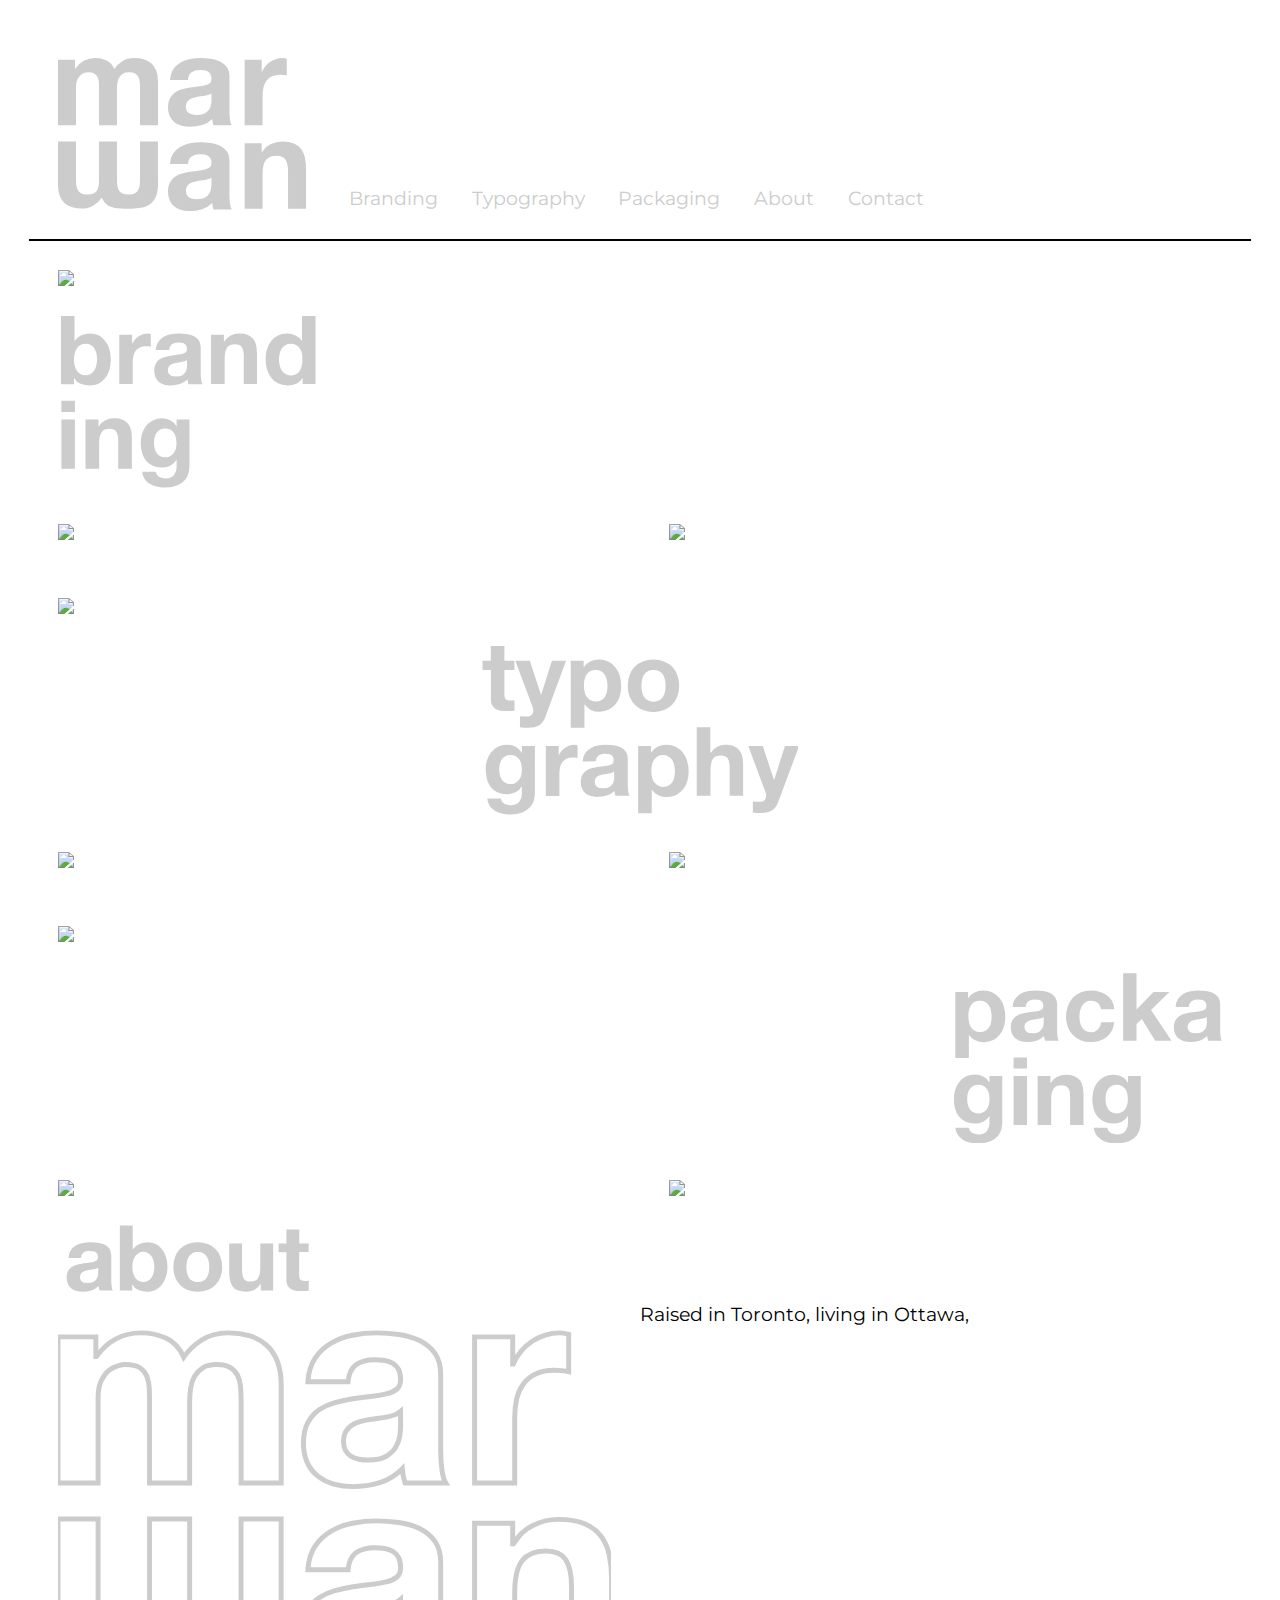
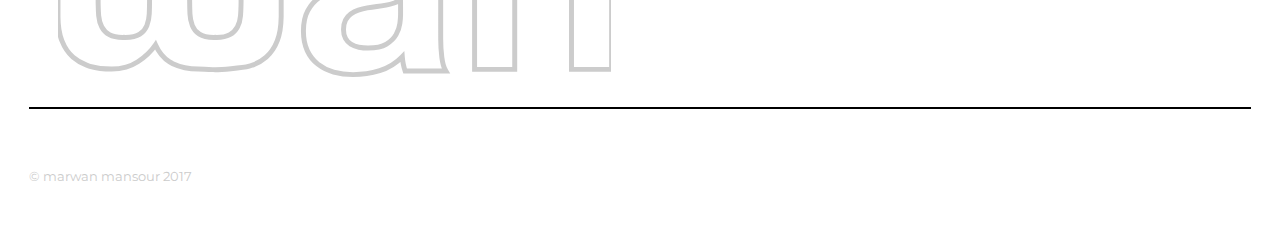
==== commit df1139ca: "adjustments made, about me added" ====
--- a/home-page/index.html
+++ b/home-page/index.html
@@ -14,7 +14,7 @@
 
     <header class="grid pad-t-2 center-text">
       <div class="wordmark island unit xs-1 s-1-2 m-1-4 l-1-4 center-text">
-        <svg id="wordmark" width="2237.5" height="1381" viewBox="0 0 2237.5 1381" >
+        <a href="../home-page/index.html"><svg id="wordmark" width="2237.5" height="1381" viewBox="0 0 2237.5 1381" >
           <g id="letters">
             <path d="M451 1329.8a129.3 129.3 0 0 0 13.1 7.2q46.2 21.7 102.2 21.7c21.7 0 33.1 2.5 60.8 2.3 25.3 1.2 119.2-6.1 145.9-13.8 4.6-1.3 9-3 13.4-4.6 20.9-7.6 39.4-18.1 55.1-32q28.5-25.1 44.5-65.7c10.7-27 15.4-60.1 16-97.6V752.4H739.9V1087c0 5.8-.2 11.2-.3 16.8-.3 13.5-.9 26.7-1.9 39.1q-2.3 26.3-12.6 45.7a76.2 76.2 0 0 1-30.3 30.8q-20 11.4-54.2 11.4l-5.2-.3-5.1.3q-38.8 0-58.8-13.1a73.1 73.1 0 0 1-28.5-34.8 146 146 0 0 1-9.7-47.4q-1.1-25.7-1.2-52V752.4H370v331.1q0 26.3-1.2 52a146 146 0 0 1-9.7 47.4 73.1 73.1 0 0 1-28.5 34.8q-20 13.1-58.8 13.1l-5.1-.3-5.2.3q-34.3 0-54.2-11.4a76.2 76.2 0 0 1-30.3-30.8q-10.3-19.4-12.6-45.7c-1.1-12.4-1.6-25.6-1.9-39.1-.1-5.6-.3-11-.3-16.8V752.4H0v395.1q0 57.1 16 97.6t44.5 65.7c15.7 13.8 34.2 24.4 55.1 32 4.4 1.6 8.8 3.2 13.4 4.6q40 11.4 86.8 11.4a212.8 212.8 0 0 0 59.1-7.9 173.3 173.3 0 0 0 47.7-21.8q45.1-29.7 71.4-68.5 20.4 46.6 57 69.2z"/>
             <path d="M0 16v590.3h162.1V263.8q0-43.4 12.6-70.2t30.3-41.2q17.7-14.3 36.5-19.4t30.3-5.1q38.8 0 58.8 13.1a73 73 0 0 1 28.5 34.8 146 146 0 0 1 9.7 47.4q1.1 25.7 1.2 51.9v331.2h162.1V277.5a366 366 0 0 1 4-54.2q4-26.8 16-48a95.1 95.1 0 0 1 33.1-34.3q21.1-13.1 55.4-13.1t54.2 11.4a76.2 76.2 0 0 1 30.3 30.8q10.3 19.4 12.6 45.7t2.3 56v334.5h162.1v-395q0-57.1-16-97.6T841.6 48Q813 22.9 773.1 11.4T686.3 0q-61.7 0-106.8 29.7t-71.3 68.5q-24-54.8-70.2-76.5T335.7 0q-58.2 0-103.3 25.1t-77.1 70.8H153V16z"/>
@@ -24,14 +24,17 @@
             <path d="M2227.8 896.9q-9.7-45.1-33.7-76.5t-65.7-49.1q-41.7-17.7-106.8-17.7-51.4 0-100.5 23.4t-79.9 74.8h-3.4v-82.2h-154.1V1360h162.2v-309.5q0-90.2 29.7-129.6t95.9-39.4q58.2 0 81.1 36t22.8 109v333.4h162.1V996.8q0-54.8-9.7-99.9z"/>
           </g>
         </svg>
+        </a>
       </div>
 
-      <div class="island">
+      <div class="">
         <nav class="unit center-text push">
           <ul class="list-group-inline">
-            <li class="gutter-1-2"><a href="#">Design</a></li>
-            <li class="gutter-1-2"><a href="#">About</a></li>
-            <li class="gutter-1-2"><a href="#">Contact</a></li>
+            <li class="gutter-1-2"><a href="#branding">Branding</a></li>
+            <li class="gutter-1-2"><a href="#typography">Typography</a></li>
+            <li class="gutter-1-2"><a href="#packaging">Packaging</a></li>
+            <li class="gutter-1-2"><a href="#about">About</a></li>
+            <li class="gutter-1-2"><a href="#contact">Contact</a></li>
           </ul>
         </nav>
       </div>
@@ -43,60 +46,83 @@
     </section>
 
     <section class="design">
-      <div class="branding left-text gutter">
+      <div id="branding" class="branding left-text gutter">
         <svg xmlns="http://www.w3.org/2000/svg" width="2.7in" height="1.8in" viewBox="0 0 193.4 130.5">
-          <path fill="#231f20" d="M11.3.8v18.7h.1a10.9 10.9 0 0 1 5.1-4.2 17.2 17.2 0 0 1 6.7-1.3 14.2 14.2 0 0 1 10.5 4.7 18.1 18.1 0 0 1 3.6 6.1 25.5 25.5 0 0 1 1.4 8.8 25.5 25.5 0 0 1-1.4 8.8 18 18 0 0 1-3.6 6.1 14.2 14.2 0 0 1-10.5 4.7 19.6 19.6 0 0 1-7.3-1.3 9.3 9.3 0 0 1-4.9-4.4h-.1v4.8H1.1V.8zm16.6 28.3a11.9 11.9 0 0 0-1.6-3.8 8.3 8.3 0 0 0-2.7-2.6 7.5 7.5 0 0 0-3.9-1 7.5 7.5 0 0 0-3.9 1 8.2 8.2 0 0 0-2.8 2.6 11.9 11.9 0 0 0-1.6 3.8 19.9 19.9 0 0 0-.5 4.5 19.6 19.6 0 0 0 .5 4.5 11.8 11.8 0 0 0 1.6 3.8 8.2 8.2 0 0 0 2.7 2.6 7.5 7.5 0 0 0 3.9 1 7.5 7.5 0 0 0 3.9-1 8.3 8.3 0 0 0 2.7-2.6 11.9 11.9 0 0 0 1.6-3.8 19.6 19.6 0 0 0 .5-4.5 19.9 19.9 0 0 0-.4-4.5zM54.8 15v6.9h.1a12.6 12.6 0 0 1 1.9-3.2 12.8 12.8 0 0 1 2.8-2.5 13.7 13.7 0 0 1 3.4-1.6 12.2 12.2 0 0 1 3.7-.6 8 8 0 0 1 2.2.4v9.5l-1.7-.3h-1.8a10.9 10.9 0 0 0-4.8.9 8.2 8.2 0 0 0-3.1 2.5 10.2 10.2 0 0 0-1.7 3.8 20.6 20.6 0 0 0-.5 4.7v16.7H45.1V15zm17.8 11.5a11.9 11.9 0 0 1 1.8-6 12.3 12.3 0 0 1 4-3.8 17.6 17.6 0 0 1 5.6-2.1 31.4 31.4 0 0 1 6.2-.6 41.9 41.9 0 0 1 5.7.4 17.4 17.4 0 0 1 5.3 1.5 10.4 10.4 0 0 1 3.9 3.2 9 9 0 0 1 1.5 5.4V44a38.8 38.8 0 0 0 .3 4.8 8.7 8.7 0 0 0 1 3.5H97.4a14.5 14.5 0 0 1-.5-1.8 15.2 15.2 0 0 1-.3-1.8 13.3 13.3 0 0 1-5.8 3.5 23.1 23.1 0 0 1-6.8 1 18.3 18.3 0 0 1-5-.6 11.4 11.4 0 0 1-4-2 9.4 9.4 0 0 1-2.5-3.6 11.7 11.7 0 0 1-1-5 10.8 10.8 0 0 1 1.1-5.2 9.3 9.3 0 0 1 2.9-3.3 12.9 12.9 0 0 1 4-1.8l4.6-1 4.5-.6 4-.6a6.9 6.9 0 0 0 2.7-1.3 2.8 2.8 0 0 0 .9-2.4 5.4 5.4 0 0 0-.5-2.6 4 4 0 0 0-1.4-1.5 5.7 5.7 0 0 0-2.1-.7l-2.6-.2a7.8 7.8 0 0 0-4.8 1.3 5.8 5.8 0 0 0-2 4.3zM96.2 34a4.6 4.6 0 0 1-1.6.9l-2.1.5-2.3.4-2.4.4-2.3.6a6.7 6.7 0 0 0-1.9 1 4.6 4.6 0 0 0-1.3 1.5 5 5 0 0 0-.5 2.4 4.8 4.8 0 0 0 .5 2.3 3.9 3.9 0 0 0 1.4 1.5 5.8 5.8 0 0 0 2 .8l2.4.2a9 9 0 0 0 4.7-1 6.8 6.8 0 0 0 2.3-2.5 7.7 7.7 0 0 0 1-2.8 19.7 19.7 0 0 0 .2-2.3zm27.9-19v5.2h.2a11.7 11.7 0 0 1 5-4.7 14.6 14.6 0 0 1 6.3-1.5 17.4 17.4 0 0 1 6.7 1.1 10 10 0 0 1 4.1 3.1 12 12 0 0 1 2.1 4.8 30.1 30.1 0 0 1 .6 6.3v22.9h-10v-21q0-4.6-1.4-6.9t-5.1-2.3q-4.2 0-6 2.5t-1.9 8.2v19.5h-10.3V15zm59.4 32.5a10.5 10.5 0 0 1-4.7 4.4 15.7 15.7 0 0 1-6.6 1.3 15.9 15.9 0 0 1-7.3-1.6 14.7 14.7 0 0 1-5.2-4.4 19.9 19.9 0 0 1-3.1-6.4 26.7 26.7 0 0 1-1-7.5 25.1 25.1 0 0 1 1-7.2 18.8 18.8 0 0 1 3.1-6.2A15 15 0 0 1 172 14a14.6 14.6 0 0 1 6.3 1.4 11 11 0 0 1 4.7 4.1h.1V.8h10.2v51.4h-9.7v-4.7zm-.4-18.4a10.8 10.8 0 0 0-1.5-3.7 8.3 8.3 0 0 0-2.7-2.6 7.9 7.9 0 0 0-4.2-1 8.3 8.3 0 0 0-4.2 1 8 8 0 0 0-2.8 2.7 11.8 11.8 0 0 0-1.5 3.8 20.5 20.5 0 0 0-.5 4.4 18.9 18.9 0 0 0 .5 4.3 11.8 11.8 0 0 0 1.6 3.9 9 9 0 0 0 2.8 2.7 7.6 7.6 0 0 0 4.1 1 8.1 8.1 0 0 0 4.2-1 7.7 7.7 0 0 0 2.7-2.7A12.1 12.1 0 0 0 183 38a22.7 22.7 0 0 0 .4-4.5 22.2 22.2 0 0 0-.3-4.4zM1.4 73.2v-8.4h10.2v8.4zM11.6 79v37.2H1.4V79zm17.8 0v5.2h.2a11.7 11.7 0 0 1 5-4.7A14.6 14.6 0 0 1 41 78a17.4 17.4 0 0 1 6.7 1.1 10 10 0 0 1 4.1 3.1A12 12 0 0 1 54 87a30.1 30.1 0 0 1 .6 6.3v22.9H44.3v-21q0-4.6-1.4-6.9T37.8 86q-4.2 0-6 2.5t-1.9 8.2v19.5H19.6V79zm68.1 40a12.6 12.6 0 0 1-2.6 5.4 15.7 15.7 0 0 1-5.8 4.2 25.2 25.2 0 0 1-10.2 1.7 23.8 23.8 0 0 1-5.6-.7 17.7 17.7 0 0 1-5.2-2.1 12.7 12.7 0 0 1-3.9-3.7 10.7 10.7 0 0 1-1.8-5.4h10.2a5.8 5.8 0 0 0 2.8 4 10.1 10.1 0 0 0 4.8 1.1q4.3 0 6.3-2.6a10.2 10.2 0 0 0 1.9-6.6v-4.9h-.1a10.1 10.1 0 0 1-4.7 4.4 15.3 15.3 0 0 1-6.4 1.4 16.3 16.3 0 0 1-7.2-1.5 13.6 13.6 0 0 1-5-4 16.8 16.8 0 0 1-2.8-6 28.3 28.3 0 0 1-.9-7.2 23.2 23.2 0 0 1 1-6.9 18.1 18.1 0 0 1 3.1-5.9 14.8 14.8 0 0 1 5-4.1 15 15 0 0 1 6.8-1.6 14.4 14.4 0 0 1 6.4 1.4 11.1 11.1 0 0 1 4.7 4.6h.1v-5h9.7v34.8a25 25 0 0 1-.6 5.2zm-14-12.4a8 8 0 0 0 2.7-2.3 10.2 10.2 0 0 0 1.6-3.3 13.6 13.6 0 0 0 .5-3.9 21.1 21.1 0 0 0-.4-4.4 10.9 10.9 0 0 0-1.4-3.6 7.5 7.5 0 0 0-2.7-2.5 8.4 8.4 0 0 0-4.2-.9 7.5 7.5 0 0 0-3.7.9 7.8 7.8 0 0 0-2.6 2.3 9.9 9.9 0 0 0-1.5 3.4 16.7 16.7 0 0 0-.5 4 20.3 20.3 0 0 0 .4 4 10.8 10.8 0 0 0 1.4 3.6 8 8 0 0 0 2.6 2.6 7.2 7.2 0 0 0 4 1 8.1 8.1 0 0 0 3.8-.9z"/></svg>
+          <path d="M11.3.8v18.7h.1a10.9 10.9 0 0 1 5.1-4.2 17.2 17.2 0 0 1 6.7-1.3 14.2 14.2 0 0 1 10.5 4.7 18.1 18.1 0 0 1 3.6 6.1 25.5 25.5 0 0 1 1.4 8.8 25.5 25.5 0 0 1-1.4 8.8 18 18 0 0 1-3.6 6.1 14.2 14.2 0 0 1-10.5 4.7 19.6 19.6 0 0 1-7.3-1.3 9.3 9.3 0 0 1-4.9-4.4h-.1v4.8H1.1V.8zm16.6 28.3a11.9 11.9 0 0 0-1.6-3.8 8.3 8.3 0 0 0-2.7-2.6 7.5 7.5 0 0 0-3.9-1 7.5 7.5 0 0 0-3.9 1 8.2 8.2 0 0 0-2.8 2.6 11.9 11.9 0 0 0-1.6 3.8 19.9 19.9 0 0 0-.5 4.5 19.6 19.6 0 0 0 .5 4.5 11.8 11.8 0 0 0 1.6 3.8 8.2 8.2 0 0 0 2.7 2.6 7.5 7.5 0 0 0 3.9 1 7.5 7.5 0 0 0 3.9-1 8.3 8.3 0 0 0 2.7-2.6 11.9 11.9 0 0 0 1.6-3.8 19.6 19.6 0 0 0 .5-4.5 19.9 19.9 0 0 0-.4-4.5zM54.8 15v6.9h.1a12.6 12.6 0 0 1 1.9-3.2 12.8 12.8 0 0 1 2.8-2.5 13.7 13.7 0 0 1 3.4-1.6 12.2 12.2 0 0 1 3.7-.6 8 8 0 0 1 2.2.4v9.5l-1.7-.3h-1.8a10.9 10.9 0 0 0-4.8.9 8.2 8.2 0 0 0-3.1 2.5 10.2 10.2 0 0 0-1.7 3.8 20.6 20.6 0 0 0-.5 4.7v16.7H45.1V15zm17.8 11.5a11.9 11.9 0 0 1 1.8-6 12.3 12.3 0 0 1 4-3.8 17.6 17.6 0 0 1 5.6-2.1 31.4 31.4 0 0 1 6.2-.6 41.9 41.9 0 0 1 5.7.4 17.4 17.4 0 0 1 5.3 1.5 10.4 10.4 0 0 1 3.9 3.2 9 9 0 0 1 1.5 5.4V44a38.8 38.8 0 0 0 .3 4.8 8.7 8.7 0 0 0 1 3.5H97.4a14.5 14.5 0 0 1-.5-1.8 15.2 15.2 0 0 1-.3-1.8 13.3 13.3 0 0 1-5.8 3.5 23.1 23.1 0 0 1-6.8 1 18.3 18.3 0 0 1-5-.6 11.4 11.4 0 0 1-4-2 9.4 9.4 0 0 1-2.5-3.6 11.7 11.7 0 0 1-1-5 10.8 10.8 0 0 1 1.1-5.2 9.3 9.3 0 0 1 2.9-3.3 12.9 12.9 0 0 1 4-1.8l4.6-1 4.5-.6 4-.6a6.9 6.9 0 0 0 2.7-1.3 2.8 2.8 0 0 0 .9-2.4 5.4 5.4 0 0 0-.5-2.6 4 4 0 0 0-1.4-1.5 5.7 5.7 0 0 0-2.1-.7l-2.6-.2a7.8 7.8 0 0 0-4.8 1.3 5.8 5.8 0 0 0-2 4.3zM96.2 34a4.6 4.6 0 0 1-1.6.9l-2.1.5-2.3.4-2.4.4-2.3.6a6.7 6.7 0 0 0-1.9 1 4.6 4.6 0 0 0-1.3 1.5 5 5 0 0 0-.5 2.4 4.8 4.8 0 0 0 .5 2.3 3.9 3.9 0 0 0 1.4 1.5 5.8 5.8 0 0 0 2 .8l2.4.2a9 9 0 0 0 4.7-1 6.8 6.8 0 0 0 2.3-2.5 7.7 7.7 0 0 0 1-2.8 19.7 19.7 0 0 0 .2-2.3zm27.9-19v5.2h.2a11.7 11.7 0 0 1 5-4.7 14.6 14.6 0 0 1 6.3-1.5 17.4 17.4 0 0 1 6.7 1.1 10 10 0 0 1 4.1 3.1 12 12 0 0 1 2.1 4.8 30.1 30.1 0 0 1 .6 6.3v22.9h-10v-21q0-4.6-1.4-6.9t-5.1-2.3q-4.2 0-6 2.5t-1.9 8.2v19.5h-10.3V15zm59.4 32.5a10.5 10.5 0 0 1-4.7 4.4 15.7 15.7 0 0 1-6.6 1.3 15.9 15.9 0 0 1-7.3-1.6 14.7 14.7 0 0 1-5.2-4.4 19.9 19.9 0 0 1-3.1-6.4 26.7 26.7 0 0 1-1-7.5 25.1 25.1 0 0 1 1-7.2 18.8 18.8 0 0 1 3.1-6.2A15 15 0 0 1 172 14a14.6 14.6 0 0 1 6.3 1.4 11 11 0 0 1 4.7 4.1h.1V.8h10.2v51.4h-9.7v-4.7zm-.4-18.4a10.8 10.8 0 0 0-1.5-3.7 8.3 8.3 0 0 0-2.7-2.6 7.9 7.9 0 0 0-4.2-1 8.3 8.3 0 0 0-4.2 1 8 8 0 0 0-2.8 2.7 11.8 11.8 0 0 0-1.5 3.8 20.5 20.5 0 0 0-.5 4.4 18.9 18.9 0 0 0 .5 4.3 11.8 11.8 0 0 0 1.6 3.9 9 9 0 0 0 2.8 2.7 7.6 7.6 0 0 0 4.1 1 8.1 8.1 0 0 0 4.2-1 7.7 7.7 0 0 0 2.7-2.7A12.1 12.1 0 0 0 183 38a22.7 22.7 0 0 0 .4-4.5 22.2 22.2 0 0 0-.3-4.4zM1.4 73.2v-8.4h10.2v8.4zM11.6 79v37.2H1.4V79zm17.8 0v5.2h.2a11.7 11.7 0 0 1 5-4.7A14.6 14.6 0 0 1 41 78a17.4 17.4 0 0 1 6.7 1.1 10 10 0 0 1 4.1 3.1A12 12 0 0 1 54 87a30.1 30.1 0 0 1 .6 6.3v22.9H44.3v-21q0-4.6-1.4-6.9T37.8 86q-4.2 0-6 2.5t-1.9 8.2v19.5H19.6V79zm68.1 40a12.6 12.6 0 0 1-2.6 5.4 15.7 15.7 0 0 1-5.8 4.2 25.2 25.2 0 0 1-10.2 1.7 23.8 23.8 0 0 1-5.6-.7 17.7 17.7 0 0 1-5.2-2.1 12.7 12.7 0 0 1-3.9-3.7 10.7 10.7 0 0 1-1.8-5.4h10.2a5.8 5.8 0 0 0 2.8 4 10.1 10.1 0 0 0 4.8 1.1q4.3 0 6.3-2.6a10.2 10.2 0 0 0 1.9-6.6v-4.9h-.1a10.1 10.1 0 0 1-4.7 4.4 15.3 15.3 0 0 1-6.4 1.4 16.3 16.3 0 0 1-7.2-1.5 13.6 13.6 0 0 1-5-4 16.8 16.8 0 0 1-2.8-6 28.3 28.3 0 0 1-.9-7.2 23.2 23.2 0 0 1 1-6.9 18.1 18.1 0 0 1 3.1-5.9 14.8 14.8 0 0 1 5-4.1 15 15 0 0 1 6.8-1.6 14.4 14.4 0 0 1 6.4 1.4 11.1 11.1 0 0 1 4.7 4.6h.1v-5h9.7v34.8a25 25 0 0 1-.6 5.2zm-14-12.4a8 8 0 0 0 2.7-2.3 10.2 10.2 0 0 0 1.6-3.3 13.6 13.6 0 0 0 .5-3.9 21.1 21.1 0 0 0-.4-4.4 10.9 10.9 0 0 0-1.4-3.6 7.5 7.5 0 0 0-2.7-2.5 8.4 8.4 0 0 0-4.2-.9 7.5 7.5 0 0 0-3.7.9 7.8 7.8 0 0 0-2.6 2.3 9.9 9.9 0 0 0-1.5 3.4 16.7 16.7 0 0 0-.5 4 20.3 20.3 0 0 0 .4 4 10.8 10.8 0 0 0 1.4 3.6 8 8 0 0 0 2.6 2.6 7.2 7.2 0 0 0 4 1 8.1 8.1 0 0 0 3.8-.9z"/></svg>
       </div>
 
       <div class="grid">
-        <div class="unit xs-1 m-1-2 island image-hover ">
-          <a href="https://placeholder.com"><img class="img-flex"src="http://via.placeholder.com/350x350"></a>
+        <div class="unit xs-1 m-1-2 island image-hover">
+          <a href="../case-study/index.html"><img class="img-flex"src="http://via.placeholder.com/350x350"></a>
         </div>
 
-        <div class="unit xs-1 m-1-2 island image-hover ">
-          <a class="img-flex" href="https://placeholder.com"><img class="img-flex" src="http://via.placeholder.com/350x350"></a>
+        <div class="unit xs-1 m-1-2 island image-hover">
+          <a class="img-flex" href=""><img class="img-flex" src="http://via.placeholder.com/350x350"></a>
         </div>
 
-        <div class="unit xs-1 m-1-2 island image-hover ">
-          <a class="img-flex" href="https://placeholder.com"><img class="img-flex" src="http://via.placeholder.com/350x350"></a>
+        <div class="unit xs-1 m-1-2 island image-hover">
+          <a class="img-flex" href=""><img class="img-flex" src="http://via.placeholder.com/350x350"></a>
         </div>
       </div>
 
-      <div class="typography center-text gutter">
-        <svg xmlns="http://www.w3.org/2000/svg" id="Layer_1" width="3.3in" height="1.8in" viewBox="0 0 237.8 127.9"><path fill="#231f20" d="M24.3 12.5v6.8h-7.5v18.5q0 2.6.9 3.5t3.5.9h1.7l1.5-.2v7.9l-2.9.3h-3.1a29.9 29.9 0 0 1-4.5-.3 10.6 10.6 0 0 1-3.7-1.3 6.7 6.7 0 0 1-2.6-2.7 9.5 9.5 0 0 1-.9-4.5v-22H.4v-6.9h6.2V1.4h10.2v11.1zM43 60.8q-3 1.9-8.2 1.9h-3.2l-3.1-.3V54l3 .3h3a4 4 0 0 0 3-1.6 5.1 5.1 0 0 0 1-3 6.2 6.2 0 0 0-.4-2.3L25 12.5h10.9L44.3 38h.1l8.1-25.5h10.6L47.6 54.4a12.6 12.6 0 0 1-4.6 6.4zm33.3-48.3v4.8h.1a11.2 11.2 0 0 1 4.8-4.4 14.6 14.6 0 0 1 6.3-1.4 16.1 16.1 0 0 1 7.6 1.7 15.6 15.6 0 0 1 5.3 4.4 18.6 18.6 0 0 1 3.1 6.4 28.3 28.3 0 0 1 1 7.6 25.6 25.6 0 0 1-1 7.2 18.3 18.3 0 0 1-3.1 6.1 15.1 15.1 0 0 1-5.1 4.2 15.4 15.4 0 0 1-7.2 1.6 14.5 14.5 0 0 1-6.4-1.4 12.1 12.1 0 0 1-4.7-4.2h-.1v17.7H66.6V12.5zM89.6 42a8.2 8.2 0 0 0 2.7-2.6 10.8 10.8 0 0 0 1.5-3.8 22.3 22.3 0 0 0 .4-4.4 20.7 20.7 0 0 0-.5-4.4 11.7 11.7 0 0 0-1.5-3.8 8.6 8.6 0 0 0-2.8-2.7 7.7 7.7 0 0 0-4.1-1 7.9 7.9 0 0 0-4.2 1 8.4 8.4 0 0 0-2.7 2.7 11.2 11.2 0 0 0-1.5 3.8 22.7 22.7 0 0 0-.4 4.5 20.6 20.6 0 0 0 .5 4.4 11.3 11.3 0 0 0 1.5 3.8A8.7 8.7 0 0 0 89.6 42zm21.2-18.9a17 17 0 0 1 9.9-10.2 21.2 21.2 0 0 1 7.9-1.4 21.5 21.5 0 0 1 8 1.4 17 17 0 0 1 10 10.2 22.9 22.9 0 0 1 1.4 8.1 22.6 22.6 0 0 1-1.4 8.1 17.5 17.5 0 0 1-3.9 6.2 16.9 16.9 0 0 1-6.1 3.9 22 22 0 0 1-8 1.4 21.8 21.8 0 0 1-7.9-1.4 17 17 0 0 1-6-3.9 17.4 17.4 0 0 1-3.9-6.2 22.5 22.5 0 0 1-1.4-8.1 22.8 22.8 0 0 1 1.4-8.1zm9.3 12.5a11.6 11.6 0 0 0 1.5 3.8 7.8 7.8 0 0 0 2.8 2.7 8.5 8.5 0 0 0 4.3 1 8.7 8.7 0 0 0 4.4-1 7.8 7.8 0 0 0 2.8-2.7 11.6 11.6 0 0 0 1.5-3.8 21.8 21.8 0 0 0 .4-4.4 22.3 22.3 0 0 0-.4-4.4 11.2 11.2 0 0 0-1.5-3.8 8.2 8.2 0 0 0-2.8-2.7 8.4 8.4 0 0 0-4.4-1 7.9 7.9 0 0 0-7.1 3.7 11.2 11.2 0 0 0-1.5 3.8 22.3 22.3 0 0 0-.4 4.4 21.8 21.8 0 0 0 .4 4.3zm-81 80.9a12.6 12.6 0 0 1-2.6 5.4 15.7 15.7 0 0 1-5.8 4.2 25.1 25.1 0 0 1-10.2 1.7 23.8 23.8 0 0 1-5.6-.7 17.7 17.7 0 0 1-5.3-2.1 12.7 12.7 0 0 1-3.9-3.7 10.7 10.7 0 0 1-1.7-5.5h10.1a5.8 5.8 0 0 0 2.8 4 10.1 10.1 0 0 0 4.8 1.1q4.3 0 6.3-2.6a10.2 10.2 0 0 0 1.9-6.6v-4.9h-.1a10.1 10.1 0 0 1-4.7 4.4 15.3 15.3 0 0 1-6.4 1.4 16.3 16.3 0 0 1-7.2-1.5 13.6 13.6 0 0 1-5-4 16.8 16.8 0 0 1-2.8-6 28.3 28.3 0 0 1-.9-7.2 23.2 23.2 0 0 1 1-6.9 18.1 18.1 0 0 1 3.1-5.9 14.8 14.8 0 0 1 5-4.1 15 15 0 0 1 6.9-1.5 14.4 14.4 0 0 1 6.4 1.4 11.1 11.1 0 0 1 4.6 4.6h.2v-5h9.7v34.8a25 25 0 0 1-.6 5.2zm-14-12.4a8 8 0 0 0 2.7-2.3 10.2 10.2 0 0 0 1.6-3.3 13.6 13.6 0 0 0 .5-3.9 21.1 21.1 0 0 0-.4-4.4 10.9 10.9 0 0 0-1.4-3.6 7.5 7.5 0 0 0-2.7-2.5 8.4 8.4 0 0 0-4.2-.9 7.5 7.5 0 0 0-3.7.9 7.8 7.8 0 0 0-2.6 2.3 9.9 9.9 0 0 0-1.5 3.4 16.7 16.7 0 0 0-.5 4 20.3 20.3 0 0 0 .4 4 10.8 10.8 0 0 0 1.4 3.6 8 8 0 0 0 2.6 2.6 7.2 7.2 0 0 0 4 1 8.1 8.1 0 0 0 3.8-.9zm32.5-27.6v6.9h.1a12.6 12.6 0 0 1 1.9-3.2 12.8 12.8 0 0 1 2.8-2.5 13.7 13.7 0 0 1 3.4-1.6 12.2 12.2 0 0 1 3.7-.6 8 8 0 0 1 2.2.4v9.5l-1.7-.3h-1.8a10.9 10.9 0 0 0-4.8.9 8.2 8.2 0 0 0-3.1 2.6 10.2 10.2 0 0 0-1.7 3.8 20.5 20.5 0 0 0-.5 4.7v16.8H47.9V76.5zM75.5 88a11.9 11.9 0 0 1 1.8-6 12.3 12.3 0 0 1 4-3.8 17.6 17.6 0 0 1 5.5-2.1 31.4 31.4 0 0 1 6.2-.6 41.8 41.8 0 0 1 5.7.4 17.4 17.4 0 0 1 5.3 1.5 10.4 10.4 0 0 1 3.9 3.2 9 9 0 0 1 1.5 5.4v19.4a38.8 38.8 0 0 0 .3 4.8 8.7 8.7 0 0 0 1 3.5h-10.5a14.5 14.5 0 0 1-.5-1.8 15.2 15.2 0 0 1-.3-1.8 13.3 13.3 0 0 1-5.8 3.5 23.1 23.1 0 0 1-6.8 1 18.3 18.3 0 0 1-5-.6 11.4 11.4 0 0 1-4-2 9.4 9.4 0 0 1-2.7-3.5 11.7 11.7 0 0 1-1-5 10.8 10.8 0 0 1 1.1-5.2 9.3 9.3 0 0 1 2.9-3.3 12.9 12.9 0 0 1 4-1.8l4.6-1 4.5-.6 4-.6a6.9 6.9 0 0 0 2.7-1.3 2.8 2.8 0 0 0 .9-2.4 5.4 5.4 0 0 0-.5-2.6 4 4 0 0 0-1.4-1.5 5.7 5.7 0 0 0-2.1-.7l-2.6-.2a7.8 7.8 0 0 0-4.8 1.3 5.8 5.8 0 0 0-2 4.3zm23.6 7.6a4.6 4.6 0 0 1-1.6.9l-2.1.5-2.3.4-2.4.4-2.3.6a6.7 6.7 0 0 0-1.9 1 4.6 4.6 0 0 0-1.3 1.5 5 5 0 0 0-.5 2.4 4.8 4.8 0 0 0 .5 2.3 3.9 3.9 0 0 0 1.4 1.5 5.8 5.8 0 0 0 2 .8l2.4.2a9 9 0 0 0 4.7-1 6.8 6.8 0 0 0 2.4-2.4 7.7 7.7 0 0 0 1-2.8 19.7 19.7 0 0 0 .2-2.3zm27.8-19.1v4.8h.1a11.2 11.2 0 0 1 4.8-4.4 14.6 14.6 0 0 1 6.3-1.4 16.1 16.1 0 0 1 7.6 1.7 15.6 15.6 0 0 1 5.3 4.4 18.6 18.6 0 0 1 3.1 6.4 28.3 28.3 0 0 1 1 7.6 25.6 25.6 0 0 1-1 7.2 18.3 18.3 0 0 1-3.1 6.1 15.1 15.1 0 0 1-5.1 4.2 15.4 15.4 0 0 1-7.2 1.6 14.5 14.5 0 0 1-6.4-1.4 12.1 12.1 0 0 1-4.8-4.1h-.1v17.6h-10.2V76.5zm13.3 29.5a8.2 8.2 0 0 0 2.7-2.6 10.8 10.8 0 0 0 1.5-3.8 22.3 22.3 0 0 0 .4-4.4 20.7 20.7 0 0 0-.5-4.4 11.7 11.7 0 0 0-1.5-3.9 8.6 8.6 0 0 0-2.8-2.7 7.7 7.7 0 0 0-4.1-1 7.9 7.9 0 0 0-4.2 1A8.4 8.4 0 0 0 129 87a11.2 11.2 0 0 0-1.5 3.8 22.7 22.7 0 0 0-.4 4.5 20.6 20.6 0 0 0 .5 4.4 11.3 11.3 0 0 0 1.5 3.8 8.7 8.7 0 0 0 11.2 2.6zm31.2-43.7v19.4h.2a11.8 11.8 0 0 1 5-4.7 13.4 13.4 0 0 1 5.9-1.5 17.4 17.4 0 0 1 6.7 1.1 10 10 0 0 1 4.1 3.1 12 12 0 0 1 2.1 4.8 30.1 30.1 0 0 1 .6 6.3v22.9h-10.1v-21q0-4.6-1.4-6.9t-5.1-2.3q-4.2 0-6 2.5t-1.9 8.2v19.5h-10.3V62.3zm46.3 62.5q-3 1.9-8.2 1.9h-3.1l-3.1-.3V118l3 .3h3a4 4 0 0 0 3-1.6 5.1 5.1 0 0 0 1-3 6.2 6.2 0 0 0-.4-2.3l-13-34.9h10.9l8.4 25.5h.1l8.1-25.5H238l-15.6 41.8a12.6 12.6 0 0 1-4.7 6.5z"/></svg>
+      <div id="typography" class="typography center-text gutter">
+        <svg xmlns="http://www.w3.org/2000/svg" id="Layer_1" width="3.3in" height="1.8in" viewBox="0 0 237.8 127.9"><path  d="M24.3 12.5v6.8h-7.5v18.5q0 2.6.9 3.5t3.5.9h1.7l1.5-.2v7.9l-2.9.3h-3.1a29.9 29.9 0 0 1-4.5-.3 10.6 10.6 0 0 1-3.7-1.3 6.7 6.7 0 0 1-2.6-2.7 9.5 9.5 0 0 1-.9-4.5v-22H.4v-6.9h6.2V1.4h10.2v11.1zM43 60.8q-3 1.9-8.2 1.9h-3.2l-3.1-.3V54l3 .3h3a4 4 0 0 0 3-1.6 5.1 5.1 0 0 0 1-3 6.2 6.2 0 0 0-.4-2.3L25 12.5h10.9L44.3 38h.1l8.1-25.5h10.6L47.6 54.4a12.6 12.6 0 0 1-4.6 6.4zm33.3-48.3v4.8h.1a11.2 11.2 0 0 1 4.8-4.4 14.6 14.6 0 0 1 6.3-1.4 16.1 16.1 0 0 1 7.6 1.7 15.6 15.6 0 0 1 5.3 4.4 18.6 18.6 0 0 1 3.1 6.4 28.3 28.3 0 0 1 1 7.6 25.6 25.6 0 0 1-1 7.2 18.3 18.3 0 0 1-3.1 6.1 15.1 15.1 0 0 1-5.1 4.2 15.4 15.4 0 0 1-7.2 1.6 14.5 14.5 0 0 1-6.4-1.4 12.1 12.1 0 0 1-4.7-4.2h-.1v17.7H66.6V12.5zM89.6 42a8.2 8.2 0 0 0 2.7-2.6 10.8 10.8 0 0 0 1.5-3.8 22.3 22.3 0 0 0 .4-4.4 20.7 20.7 0 0 0-.5-4.4 11.7 11.7 0 0 0-1.5-3.8 8.6 8.6 0 0 0-2.8-2.7 7.7 7.7 0 0 0-4.1-1 7.9 7.9 0 0 0-4.2 1 8.4 8.4 0 0 0-2.7 2.7 11.2 11.2 0 0 0-1.5 3.8 22.7 22.7 0 0 0-.4 4.5 20.6 20.6 0 0 0 .5 4.4 11.3 11.3 0 0 0 1.5 3.8A8.7 8.7 0 0 0 89.6 42zm21.2-18.9a17 17 0 0 1 9.9-10.2 21.2 21.2 0 0 1 7.9-1.4 21.5 21.5 0 0 1 8 1.4 17 17 0 0 1 10 10.2 22.9 22.9 0 0 1 1.4 8.1 22.6 22.6 0 0 1-1.4 8.1 17.5 17.5 0 0 1-3.9 6.2 16.9 16.9 0 0 1-6.1 3.9 22 22 0 0 1-8 1.4 21.8 21.8 0 0 1-7.9-1.4 17 17 0 0 1-6-3.9 17.4 17.4 0 0 1-3.9-6.2 22.5 22.5 0 0 1-1.4-8.1 22.8 22.8 0 0 1 1.4-8.1zm9.3 12.5a11.6 11.6 0 0 0 1.5 3.8 7.8 7.8 0 0 0 2.8 2.7 8.5 8.5 0 0 0 4.3 1 8.7 8.7 0 0 0 4.4-1 7.8 7.8 0 0 0 2.8-2.7 11.6 11.6 0 0 0 1.5-3.8 21.8 21.8 0 0 0 .4-4.4 22.3 22.3 0 0 0-.4-4.4 11.2 11.2 0 0 0-1.5-3.8 8.2 8.2 0 0 0-2.8-2.7 8.4 8.4 0 0 0-4.4-1 7.9 7.9 0 0 0-7.1 3.7 11.2 11.2 0 0 0-1.5 3.8 22.3 22.3 0 0 0-.4 4.4 21.8 21.8 0 0 0 .4 4.3zm-81 80.9a12.6 12.6 0 0 1-2.6 5.4 15.7 15.7 0 0 1-5.8 4.2 25.1 25.1 0 0 1-10.2 1.7 23.8 23.8 0 0 1-5.6-.7 17.7 17.7 0 0 1-5.3-2.1 12.7 12.7 0 0 1-3.9-3.7 10.7 10.7 0 0 1-1.7-5.5h10.1a5.8 5.8 0 0 0 2.8 4 10.1 10.1 0 0 0 4.8 1.1q4.3 0 6.3-2.6a10.2 10.2 0 0 0 1.9-6.6v-4.9h-.1a10.1 10.1 0 0 1-4.7 4.4 15.3 15.3 0 0 1-6.4 1.4 16.3 16.3 0 0 1-7.2-1.5 13.6 13.6 0 0 1-5-4 16.8 16.8 0 0 1-2.8-6 28.3 28.3 0 0 1-.9-7.2 23.2 23.2 0 0 1 1-6.9 18.1 18.1 0 0 1 3.1-5.9 14.8 14.8 0 0 1 5-4.1 15 15 0 0 1 6.9-1.5 14.4 14.4 0 0 1 6.4 1.4 11.1 11.1 0 0 1 4.6 4.6h.2v-5h9.7v34.8a25 25 0 0 1-.6 5.2zm-14-12.4a8 8 0 0 0 2.7-2.3 10.2 10.2 0 0 0 1.6-3.3 13.6 13.6 0 0 0 .5-3.9 21.1 21.1 0 0 0-.4-4.4 10.9 10.9 0 0 0-1.4-3.6 7.5 7.5 0 0 0-2.7-2.5 8.4 8.4 0 0 0-4.2-.9 7.5 7.5 0 0 0-3.7.9 7.8 7.8 0 0 0-2.6 2.3 9.9 9.9 0 0 0-1.5 3.4 16.7 16.7 0 0 0-.5 4 20.3 20.3 0 0 0 .4 4 10.8 10.8 0 0 0 1.4 3.6 8 8 0 0 0 2.6 2.6 7.2 7.2 0 0 0 4 1 8.1 8.1 0 0 0 3.8-.9zm32.5-27.6v6.9h.1a12.6 12.6 0 0 1 1.9-3.2 12.8 12.8 0 0 1 2.8-2.5 13.7 13.7 0 0 1 3.4-1.6 12.2 12.2 0 0 1 3.7-.6 8 8 0 0 1 2.2.4v9.5l-1.7-.3h-1.8a10.9 10.9 0 0 0-4.8.9 8.2 8.2 0 0 0-3.1 2.6 10.2 10.2 0 0 0-1.7 3.8 20.5 20.5 0 0 0-.5 4.7v16.8H47.9V76.5zM75.5 88a11.9 11.9 0 0 1 1.8-6 12.3 12.3 0 0 1 4-3.8 17.6 17.6 0 0 1 5.5-2.1 31.4 31.4 0 0 1 6.2-.6 41.8 41.8 0 0 1 5.7.4 17.4 17.4 0 0 1 5.3 1.5 10.4 10.4 0 0 1 3.9 3.2 9 9 0 0 1 1.5 5.4v19.4a38.8 38.8 0 0 0 .3 4.8 8.7 8.7 0 0 0 1 3.5h-10.5a14.5 14.5 0 0 1-.5-1.8 15.2 15.2 0 0 1-.3-1.8 13.3 13.3 0 0 1-5.8 3.5 23.1 23.1 0 0 1-6.8 1 18.3 18.3 0 0 1-5-.6 11.4 11.4 0 0 1-4-2 9.4 9.4 0 0 1-2.7-3.5 11.7 11.7 0 0 1-1-5 10.8 10.8 0 0 1 1.1-5.2 9.3 9.3 0 0 1 2.9-3.3 12.9 12.9 0 0 1 4-1.8l4.6-1 4.5-.6 4-.6a6.9 6.9 0 0 0 2.7-1.3 2.8 2.8 0 0 0 .9-2.4 5.4 5.4 0 0 0-.5-2.6 4 4 0 0 0-1.4-1.5 5.7 5.7 0 0 0-2.1-.7l-2.6-.2a7.8 7.8 0 0 0-4.8 1.3 5.8 5.8 0 0 0-2 4.3zm23.6 7.6a4.6 4.6 0 0 1-1.6.9l-2.1.5-2.3.4-2.4.4-2.3.6a6.7 6.7 0 0 0-1.9 1 4.6 4.6 0 0 0-1.3 1.5 5 5 0 0 0-.5 2.4 4.8 4.8 0 0 0 .5 2.3 3.9 3.9 0 0 0 1.4 1.5 5.8 5.8 0 0 0 2 .8l2.4.2a9 9 0 0 0 4.7-1 6.8 6.8 0 0 0 2.4-2.4 7.7 7.7 0 0 0 1-2.8 19.7 19.7 0 0 0 .2-2.3zm27.8-19.1v4.8h.1a11.2 11.2 0 0 1 4.8-4.4 14.6 14.6 0 0 1 6.3-1.4 16.1 16.1 0 0 1 7.6 1.7 15.6 15.6 0 0 1 5.3 4.4 18.6 18.6 0 0 1 3.1 6.4 28.3 28.3 0 0 1 1 7.6 25.6 25.6 0 0 1-1 7.2 18.3 18.3 0 0 1-3.1 6.1 15.1 15.1 0 0 1-5.1 4.2 15.4 15.4 0 0 1-7.2 1.6 14.5 14.5 0 0 1-6.4-1.4 12.1 12.1 0 0 1-4.8-4.1h-.1v17.6h-10.2V76.5zm13.3 29.5a8.2 8.2 0 0 0 2.7-2.6 10.8 10.8 0 0 0 1.5-3.8 22.3 22.3 0 0 0 .4-4.4 20.7 20.7 0 0 0-.5-4.4 11.7 11.7 0 0 0-1.5-3.9 8.6 8.6 0 0 0-2.8-2.7 7.7 7.7 0 0 0-4.1-1 7.9 7.9 0 0 0-4.2 1A8.4 8.4 0 0 0 129 87a11.2 11.2 0 0 0-1.5 3.8 22.7 22.7 0 0 0-.4 4.5 20.6 20.6 0 0 0 .5 4.4 11.3 11.3 0 0 0 1.5 3.8 8.7 8.7 0 0 0 11.2 2.6zm31.2-43.7v19.4h.2a11.8 11.8 0 0 1 5-4.7 13.4 13.4 0 0 1 5.9-1.5 17.4 17.4 0 0 1 6.7 1.1 10 10 0 0 1 4.1 3.1 12 12 0 0 1 2.1 4.8 30.1 30.1 0 0 1 .6 6.3v22.9h-10.1v-21q0-4.6-1.4-6.9t-5.1-2.3q-4.2 0-6 2.5t-1.9 8.2v19.5h-10.3V62.3zm46.3 62.5q-3 1.9-8.2 1.9h-3.1l-3.1-.3V118l3 .3h3a4 4 0 0 0 3-1.6 5.1 5.1 0 0 0 1-3 6.2 6.2 0 0 0-.4-2.3l-13-34.9h10.9l8.4 25.5h.1l8.1-25.5H238l-15.6 41.8a12.6 12.6 0 0 1-4.7 6.5z"/></svg>
       </div>
 
       <div class="grid">
-        <div class="unit xs-1 m-1-2 island image-hover ">
-          <a href="https://placeholder.com"><img class="img-flex" src="http://via.placeholder.com/350x350"></a>
-        </div>
-
-        <div class="unit xs-1 m-1-2 island image-hover ">
-          <a href="https://placeholder.com"><img class="img-flex" src="http://via.placeholder.com/350x350"></a>
+        <div class="unit xs-1 m-1-2 island image-hover">
+          <a href=""><img class="img-flex" src="http://via.placeholder.com/350x350"></a>
         </div>
 
         <div class="unit xs-1 m-1-2 island image-hover">
-          <a href="https://placeholder.com"><img class="img-flex" src="http://via.placeholder.com/350x350"></a>
+          <a href=""><img class="img-flex" src="http://via.placeholder.com/350x350"></a>
+        </div>
+
+        <div class="unit xs-1 m-1-2 island image-hover">
+          <a href=""><img class="img-flex" src="http://via.placeholder.com/350x350"></a>
         </div>
       </div>
 
-    <div class="packaging gutter">
-      <svg xmlns="http://www.w3.org/2000/svg" id="Layer_1" width="2.8in" height="1.8in" viewBox="0 0 204.4 131.2"><path fill="#231f20" d="M10.7 15.8v4.8h.1a11.2 11.2 0 0 1 4.8-4.4 14.6 14.6 0 0 1 6.4-1.4 16.1 16.1 0 0 1 7.6 1.7 15.6 15.6 0 0 1 5.3 4.4 18.6 18.6 0 0 1 3.1 6.4 28.3 28.3 0 0 1 1 7.6 25.6 25.6 0 0 1-1 7.2 18.3 18.3 0 0 1-3.1 6.1 15.1 15.1 0 0 1-5.1 4.2 15.4 15.4 0 0 1-7.2 1.6 14.5 14.5 0 0 1-6.4-1.4 12.1 12.1 0 0 1-4.8-4.1h-.1V66H1V15.8zM24 45.3a8.2 8.2 0 0 0 2.7-2.6 10.8 10.8 0 0 0 1.5-3.8 22.3 22.3 0 0 0 .4-4.4 20.7 20.7 0 0 0-.5-4.4 11.7 11.7 0 0 0-1.5-3.9 8.6 8.6 0 0 0-2.8-2.7 7.7 7.7 0 0 0-4.1-1 7.9 7.9 0 0 0-4.2 1 8.4 8.4 0 0 0-2.7 2.7 11.2 11.2 0 0 0-1.5 3.8 22.7 22.7 0 0 0-.4 4.5 20.6 20.6 0 0 0 .5 4.4 11.3 11.3 0 0 0 1.5 3.8 7.9 7.9 0 0 0 6.9 3.6 8.1 8.1 0 0 0 4.2-1zm20.6-18.1a11.9 11.9 0 0 1 1.8-6 12.3 12.3 0 0 1 4-3.8 17.6 17.6 0 0 1 5.5-2.1 31.4 31.4 0 0 1 6.2-.6 41.8 41.8 0 0 1 5.7.4 17.4 17.4 0 0 1 5.2 1.6 10.4 10.4 0 0 1 3.9 3.2 9 9 0 0 1 1.5 5.4v19.4a38.8 38.8 0 0 0 .3 4.8 8.7 8.7 0 0 0 1 3.5H69.3a14.5 14.5 0 0 1-.5-1.8 15.2 15.2 0 0 1-.3-1.8 13.3 13.3 0 0 1-5.8 3.5 23.1 23.1 0 0 1-6.8 1 18.3 18.3 0 0 1-5-.6 11.4 11.4 0 0 1-4-2 9.4 9.4 0 0 1-2.7-3.5 11.7 11.7 0 0 1-1-5 10.8 10.8 0 0 1 1.1-5.2 9.3 9.3 0 0 1 2.9-3.3 12.9 12.9 0 0 1 4-1.8l4.6-1 4.5-.6 4-.6A6.9 6.9 0 0 0 67 29a2.8 2.8 0 0 0 .9-2.4 5.4 5.4 0 0 0-.5-2.6 4 4 0 0 0-1.4-1.5 5.7 5.7 0 0 0-2.1-.7l-2.6-.2a7.8 7.8 0 0 0-4.8 1.3 5.8 5.8 0 0 0-2 4.3zm23.6 7.6a4.6 4.6 0 0 1-1.6.9l-2.1.5-2.3.4-2.4.4-2.3.6a6.7 6.7 0 0 0-1.9 1 4.6 4.6 0 0 0-1.5 1.4 5 5 0 0 0-.5 2.4 4.8 4.8 0 0 0 .5 2.3 3.9 3.9 0 0 0 1.4 1.5 5.8 5.8 0 0 0 2 .8l2.4.2a9 9 0 0 0 4.7-1 6.8 6.8 0 0 0 2.4-2.5 7.7 7.7 0 0 0 1-2.8 19.7 19.7 0 0 0 .2-2.3zm35.9-12.3a7.2 7.2 0 0 0-4.1 1.1 8.9 8.9 0 0 0-2.7 2.9 12.4 12.4 0 0 0-1.5 3.9 21.1 21.1 0 0 0-.4 4.2 20.2 20.2 0 0 0 .4 4.1 12.7 12.7 0 0 0 1.4 3.8 8.1 8.1 0 0 0 2.6 2.8 7.2 7.2 0 0 0 4 1.1 7.5 7.5 0 0 0 5.7-2.1 9.7 9.7 0 0 0 2.5-5.5h9.9q-1 7.4-5.8 11.3T104 53.9a20.4 20.4 0 0 1-7.7-1.4 17 17 0 0 1-5.9-3.9 17.8 17.8 0 0 1-3.8-6 20.8 20.8 0 0 1-1.4-7.7 24.8 24.8 0 0 1 1.3-8 18 18 0 0 1 3.7-6.4 17 17 0 0 1 6-4.2 20.3 20.3 0 0 1 8.1-1.5 23.3 23.3 0 0 1 6.4.9 17 17 0 0 1 5.5 2.6 13.6 13.6 0 0 1 5.7 10.6h-10q-1.2-6.4-7.8-6.4zm34.7-20.9v27.6l12.9-13.4h12.1l-14 13.7L165.4 53H153l-10.2-16.6-4 3.8V53h-10.2V1.6zm29.7 25.6a11.9 11.9 0 0 1 1.8-6 12.3 12.3 0 0 1 4-3.8 17.6 17.6 0 0 1 5.5-2.1 31.4 31.4 0 0 1 6.2-.6 41.8 41.8 0 0 1 5.7.4 17.4 17.4 0 0 1 5.3 1.5 10.4 10.4 0 0 1 3.9 3.2 9 9 0 0 1 1.5 5.4v19.5a38.8 38.8 0 0 0 .3 4.8 8.7 8.7 0 0 0 1 3.5h-10.4a14.5 14.5 0 0 1-.5-1.8 15.2 15.2 0 0 1-.3-1.8 13.3 13.3 0 0 1-5.8 3.5 23.1 23.1 0 0 1-6.8 1 18.3 18.3 0 0 1-5-.6 11.4 11.4 0 0 1-4-2 9.4 9.4 0 0 1-2.7-3.5 11.7 11.7 0 0 1-1-5 10.8 10.8 0 0 1 1.1-5.2 9.3 9.3 0 0 1 2.9-3.3 12.9 12.9 0 0 1 4-1.8l4.6-1 4.5-.6 4-.6A6.9 6.9 0 0 0 191 29a2.8 2.8 0 0 0 .9-2.4 5.4 5.4 0 0 0-.5-2.6 4 4 0 0 0-1.4-1.5 5.7 5.7 0 0 0-2.1-.7l-2.6-.2a7.8 7.8 0 0 0-4.8 1.3 5.8 5.8 0 0 0-2 4.3zm23.6 7.6a4.6 4.6 0 0 1-1.6.9l-2.1.5-2.3.4-2.4.4-2.3.6a6.7 6.7 0 0 0-1.9 1 4.6 4.6 0 0 0-1.3 1.5 5 5 0 0 0-.5 2.4 4.8 4.8 0 0 0 .5 2.3 3.9 3.9 0 0 0 1.4 1.5 5.8 5.8 0 0 0 2 .8l2.4.2a9 9 0 0 0 4.7-1 6.8 6.8 0 0 0 2.4-2.4 7.7 7.7 0 0 0 1-2.8 19.7 19.7 0 0 0 .2-2.3zM36.2 119.7a12.6 12.6 0 0 1-2.6 5.4 15.7 15.7 0 0 1-5.8 4.2 25.1 25.1 0 0 1-10.3 1.7 23.8 23.8 0 0 1-5.6-.7 17.7 17.7 0 0 1-5.2-2.1 12.7 12.7 0 0 1-3.9-3.7 10.7 10.7 0 0 1-1.8-5.4h10.2a5.8 5.8 0 0 0 2.8 4 10.1 10.1 0 0 0 4.8 1.1q4.3 0 6.3-2.6A10.2 10.2 0 0 0 27 115v-4.9h-.1a10.1 10.1 0 0 1-4.7 4.4 15.3 15.3 0 0 1-6.4 1.4 16.3 16.3 0 0 1-7.2-1.5 13.6 13.6 0 0 1-5-4 16.8 16.8 0 0 1-2.8-6 28.3 28.3 0 0 1-.9-7.2 23.2 23.2 0 0 1 1-6.9 18.1 18.1 0 0 1 3.1-6 14.8 14.8 0 0 1 5-4.1 15 15 0 0 1 6.9-1.5 14.4 14.4 0 0 1 6.4 1.4 11.1 11.1 0 0 1 4.6 4.6h.1v-5h9.7v34.8a25 25 0 0 1-.5 5.2zm-14-12.4a8 8 0 0 0 2.7-2.3 10.2 10.2 0 0 0 1.6-3.3 13.6 13.6 0 0 0 .5-3.9 21.1 21.1 0 0 0-.4-4.4 10.9 10.9 0 0 0-1.4-3.6 7.5 7.5 0 0 0-2.7-2.5 8.4 8.4 0 0 0-4.2-.9 7.5 7.5 0 0 0-3.7.9 7.8 7.8 0 0 0-2.6 2.3 9.9 9.9 0 0 0-1.5 3.4 16.7 16.7 0 0 0-.5 4 20.3 20.3 0 0 0 .4 4 10.8 10.8 0 0 0 1.4 3.6 8 8 0 0 0 2.6 2.6 7.2 7.2 0 0 0 4 1 8.1 8.1 0 0 0 3.8-.9zM45.3 74v-8.4h10.2V74zm10.2 5.8V117H45.3V79.8zm17.8 0V85h.2a11.7 11.7 0 0 1 5-4.7 14.6 14.6 0 0 1 6.3-1.5 17.4 17.4 0 0 1 6.7 1.1 10 10 0 0 1 4.3 3.1 12 12 0 0 1 2.1 4.8 30.1 30.1 0 0 1 .6 6.3V117H88.3V96q0-4.6-1.4-6.9t-5.1-2.3q-4.2 0-6 2.5t-1.9 8.2V117H63.6V79.8zm68.1 39.9a12.6 12.6 0 0 1-2.6 5.4 15.7 15.7 0 0 1-5.8 4.2 25.1 25.1 0 0 1-10.2 1.7 23.8 23.8 0 0 1-5.6-.7 17.7 17.7 0 0 1-5.2-2.1 12.7 12.7 0 0 1-3.9-3.7 10.7 10.7 0 0 1-1.8-5.4h10.2a5.8 5.8 0 0 0 2.8 4 10.1 10.1 0 0 0 4.8 1.1q4.3 0 6.3-2.6a10.2 10.2 0 0 0 1.9-6.6v-4.9h-.1a10.1 10.1 0 0 1-4.7 4.4 15.3 15.3 0 0 1-6.4 1.4 16.3 16.3 0 0 1-7.2-1.5 13.6 13.6 0 0 1-5-4 16.8 16.8 0 0 1-2.8-6 28.3 28.3 0 0 1-.9-7.2 23.2 23.2 0 0 1 1-6.9 18.1 18.1 0 0 1 3.1-5.9 14.8 14.8 0 0 1 5-4.1 15 15 0 0 1 6.9-1.5 14.4 14.4 0 0 1 6.4 1.4 11.1 11.1 0 0 1 4.6 4.6h.1v-5h9.7v34.8a25 25 0 0 1-.6 5.1zm-14-12.4a8 8 0 0 0 2.7-2.3 10.2 10.2 0 0 0 1.6-3.3 13.6 13.6 0 0 0 .5-3.9 21.1 21.1 0 0 0-.4-4.4 10.9 10.9 0 0 0-1.4-3.6 7.5 7.5 0 0 0-2.7-2.5 8.4 8.4 0 0 0-4.2-.9 7.5 7.5 0 0 0-3.7.9 7.8 7.8 0 0 0-2.6 2.3 9.9 9.9 0 0 0-1.5 3.4 16.7 16.7 0 0 0-.5 4 20.3 20.3 0 0 0 .4 4 10.8 10.8 0 0 0 1.4 3.6 8 8 0 0 0 2.6 2.6 7.2 7.2 0 0 0 4 1 8.1 8.1 0 0 0 3.8-.9z"/></svg>
+    <div id="packaging" class="packaging gutter">
+      <svg xmlns="http://www.w3.org/2000/svg" id="Layer_1" width="2.8in" height="1.8in" viewBox="0 0 204.4 131.2"><path d="M10.7 15.8v4.8h.1a11.2 11.2 0 0 1 4.8-4.4 14.6 14.6 0 0 1 6.4-1.4 16.1 16.1 0 0 1 7.6 1.7 15.6 15.6 0 0 1 5.3 4.4 18.6 18.6 0 0 1 3.1 6.4 28.3 28.3 0 0 1 1 7.6 25.6 25.6 0 0 1-1 7.2 18.3 18.3 0 0 1-3.1 6.1 15.1 15.1 0 0 1-5.1 4.2 15.4 15.4 0 0 1-7.2 1.6 14.5 14.5 0 0 1-6.4-1.4 12.1 12.1 0 0 1-4.8-4.1h-.1V66H1V15.8zM24 45.3a8.2 8.2 0 0 0 2.7-2.6 10.8 10.8 0 0 0 1.5-3.8 22.3 22.3 0 0 0 .4-4.4 20.7 20.7 0 0 0-.5-4.4 11.7 11.7 0 0 0-1.5-3.9 8.6 8.6 0 0 0-2.8-2.7 7.7 7.7 0 0 0-4.1-1 7.9 7.9 0 0 0-4.2 1 8.4 8.4 0 0 0-2.7 2.7 11.2 11.2 0 0 0-1.5 3.8 22.7 22.7 0 0 0-.4 4.5 20.6 20.6 0 0 0 .5 4.4 11.3 11.3 0 0 0 1.5 3.8 7.9 7.9 0 0 0 6.9 3.6 8.1 8.1 0 0 0 4.2-1zm20.6-18.1a11.9 11.9 0 0 1 1.8-6 12.3 12.3 0 0 1 4-3.8 17.6 17.6 0 0 1 5.5-2.1 31.4 31.4 0 0 1 6.2-.6 41.8 41.8 0 0 1 5.7.4 17.4 17.4 0 0 1 5.2 1.6 10.4 10.4 0 0 1 3.9 3.2 9 9 0 0 1 1.5 5.4v19.4a38.8 38.8 0 0 0 .3 4.8 8.7 8.7 0 0 0 1 3.5H69.3a14.5 14.5 0 0 1-.5-1.8 15.2 15.2 0 0 1-.3-1.8 13.3 13.3 0 0 1-5.8 3.5 23.1 23.1 0 0 1-6.8 1 18.3 18.3 0 0 1-5-.6 11.4 11.4 0 0 1-4-2 9.4 9.4 0 0 1-2.7-3.5 11.7 11.7 0 0 1-1-5 10.8 10.8 0 0 1 1.1-5.2 9.3 9.3 0 0 1 2.9-3.3 12.9 12.9 0 0 1 4-1.8l4.6-1 4.5-.6 4-.6A6.9 6.9 0 0 0 67 29a2.8 2.8 0 0 0 .9-2.4 5.4 5.4 0 0 0-.5-2.6 4 4 0 0 0-1.4-1.5 5.7 5.7 0 0 0-2.1-.7l-2.6-.2a7.8 7.8 0 0 0-4.8 1.3 5.8 5.8 0 0 0-2 4.3zm23.6 7.6a4.6 4.6 0 0 1-1.6.9l-2.1.5-2.3.4-2.4.4-2.3.6a6.7 6.7 0 0 0-1.9 1 4.6 4.6 0 0 0-1.5 1.4 5 5 0 0 0-.5 2.4 4.8 4.8 0 0 0 .5 2.3 3.9 3.9 0 0 0 1.4 1.5 5.8 5.8 0 0 0 2 .8l2.4.2a9 9 0 0 0 4.7-1 6.8 6.8 0 0 0 2.4-2.5 7.7 7.7 0 0 0 1-2.8 19.7 19.7 0 0 0 .2-2.3zm35.9-12.3a7.2 7.2 0 0 0-4.1 1.1 8.9 8.9 0 0 0-2.7 2.9 12.4 12.4 0 0 0-1.5 3.9 21.1 21.1 0 0 0-.4 4.2 20.2 20.2 0 0 0 .4 4.1 12.7 12.7 0 0 0 1.4 3.8 8.1 8.1 0 0 0 2.6 2.8 7.2 7.2 0 0 0 4 1.1 7.5 7.5 0 0 0 5.7-2.1 9.7 9.7 0 0 0 2.5-5.5h9.9q-1 7.4-5.8 11.3T104 53.9a20.4 20.4 0 0 1-7.7-1.4 17 17 0 0 1-5.9-3.9 17.8 17.8 0 0 1-3.8-6 20.8 20.8 0 0 1-1.4-7.7 24.8 24.8 0 0 1 1.3-8 18 18 0 0 1 3.7-6.4 17 17 0 0 1 6-4.2 20.3 20.3 0 0 1 8.1-1.5 23.3 23.3 0 0 1 6.4.9 17 17 0 0 1 5.5 2.6 13.6 13.6 0 0 1 5.7 10.6h-10q-1.2-6.4-7.8-6.4zm34.7-20.9v27.6l12.9-13.4h12.1l-14 13.7L165.4 53H153l-10.2-16.6-4 3.8V53h-10.2V1.6zm29.7 25.6a11.9 11.9 0 0 1 1.8-6 12.3 12.3 0 0 1 4-3.8 17.6 17.6 0 0 1 5.5-2.1 31.4 31.4 0 0 1 6.2-.6 41.8 41.8 0 0 1 5.7.4 17.4 17.4 0 0 1 5.3 1.5 10.4 10.4 0 0 1 3.9 3.2 9 9 0 0 1 1.5 5.4v19.5a38.8 38.8 0 0 0 .3 4.8 8.7 8.7 0 0 0 1 3.5h-10.4a14.5 14.5 0 0 1-.5-1.8 15.2 15.2 0 0 1-.3-1.8 13.3 13.3 0 0 1-5.8 3.5 23.1 23.1 0 0 1-6.8 1 18.3 18.3 0 0 1-5-.6 11.4 11.4 0 0 1-4-2 9.4 9.4 0 0 1-2.7-3.5 11.7 11.7 0 0 1-1-5 10.8 10.8 0 0 1 1.1-5.2 9.3 9.3 0 0 1 2.9-3.3 12.9 12.9 0 0 1 4-1.8l4.6-1 4.5-.6 4-.6A6.9 6.9 0 0 0 191 29a2.8 2.8 0 0 0 .9-2.4 5.4 5.4 0 0 0-.5-2.6 4 4 0 0 0-1.4-1.5 5.7 5.7 0 0 0-2.1-.7l-2.6-.2a7.8 7.8 0 0 0-4.8 1.3 5.8 5.8 0 0 0-2 4.3zm23.6 7.6a4.6 4.6 0 0 1-1.6.9l-2.1.5-2.3.4-2.4.4-2.3.6a6.7 6.7 0 0 0-1.9 1 4.6 4.6 0 0 0-1.3 1.5 5 5 0 0 0-.5 2.4 4.8 4.8 0 0 0 .5 2.3 3.9 3.9 0 0 0 1.4 1.5 5.8 5.8 0 0 0 2 .8l2.4.2a9 9 0 0 0 4.7-1 6.8 6.8 0 0 0 2.4-2.4 7.7 7.7 0 0 0 1-2.8 19.7 19.7 0 0 0 .2-2.3zM36.2 119.7a12.6 12.6 0 0 1-2.6 5.4 15.7 15.7 0 0 1-5.8 4.2 25.1 25.1 0 0 1-10.3 1.7 23.8 23.8 0 0 1-5.6-.7 17.7 17.7 0 0 1-5.2-2.1 12.7 12.7 0 0 1-3.9-3.7 10.7 10.7 0 0 1-1.8-5.4h10.2a5.8 5.8 0 0 0 2.8 4 10.1 10.1 0 0 0 4.8 1.1q4.3 0 6.3-2.6A10.2 10.2 0 0 0 27 115v-4.9h-.1a10.1 10.1 0 0 1-4.7 4.4 15.3 15.3 0 0 1-6.4 1.4 16.3 16.3 0 0 1-7.2-1.5 13.6 13.6 0 0 1-5-4 16.8 16.8 0 0 1-2.8-6 28.3 28.3 0 0 1-.9-7.2 23.2 23.2 0 0 1 1-6.9 18.1 18.1 0 0 1 3.1-6 14.8 14.8 0 0 1 5-4.1 15 15 0 0 1 6.9-1.5 14.4 14.4 0 0 1 6.4 1.4 11.1 11.1 0 0 1 4.6 4.6h.1v-5h9.7v34.8a25 25 0 0 1-.5 5.2zm-14-12.4a8 8 0 0 0 2.7-2.3 10.2 10.2 0 0 0 1.6-3.3 13.6 13.6 0 0 0 .5-3.9 21.1 21.1 0 0 0-.4-4.4 10.9 10.9 0 0 0-1.4-3.6 7.5 7.5 0 0 0-2.7-2.5 8.4 8.4 0 0 0-4.2-.9 7.5 7.5 0 0 0-3.7.9 7.8 7.8 0 0 0-2.6 2.3 9.9 9.9 0 0 0-1.5 3.4 16.7 16.7 0 0 0-.5 4 20.3 20.3 0 0 0 .4 4 10.8 10.8 0 0 0 1.4 3.6 8 8 0 0 0 2.6 2.6 7.2 7.2 0 0 0 4 1 8.1 8.1 0 0 0 3.8-.9zM45.3 74v-8.4h10.2V74zm10.2 5.8V117H45.3V79.8zm17.8 0V85h.2a11.7 11.7 0 0 1 5-4.7 14.6 14.6 0 0 1 6.3-1.5 17.4 17.4 0 0 1 6.7 1.1 10 10 0 0 1 4.3 3.1 12 12 0 0 1 2.1 4.8 30.1 30.1 0 0 1 .6 6.3V117H88.3V96q0-4.6-1.4-6.9t-5.1-2.3q-4.2 0-6 2.5t-1.9 8.2V117H63.6V79.8zm68.1 39.9a12.6 12.6 0 0 1-2.6 5.4 15.7 15.7 0 0 1-5.8 4.2 25.1 25.1 0 0 1-10.2 1.7 23.8 23.8 0 0 1-5.6-.7 17.7 17.7 0 0 1-5.2-2.1 12.7 12.7 0 0 1-3.9-3.7 10.7 10.7 0 0 1-1.8-5.4h10.2a5.8 5.8 0 0 0 2.8 4 10.1 10.1 0 0 0 4.8 1.1q4.3 0 6.3-2.6a10.2 10.2 0 0 0 1.9-6.6v-4.9h-.1a10.1 10.1 0 0 1-4.7 4.4 15.3 15.3 0 0 1-6.4 1.4 16.3 16.3 0 0 1-7.2-1.5 13.6 13.6 0 0 1-5-4 16.8 16.8 0 0 1-2.8-6 28.3 28.3 0 0 1-.9-7.2 23.2 23.2 0 0 1 1-6.9 18.1 18.1 0 0 1 3.1-5.9 14.8 14.8 0 0 1 5-4.1 15 15 0 0 1 6.9-1.5 14.4 14.4 0 0 1 6.4 1.4 11.1 11.1 0 0 1 4.6 4.6h.1v-5h9.7v34.8a25 25 0 0 1-.6 5.1zm-14-12.4a8 8 0 0 0 2.7-2.3 10.2 10.2 0 0 0 1.6-3.3 13.6 13.6 0 0 0 .5-3.9 21.1 21.1 0 0 0-.4-4.4 10.9 10.9 0 0 0-1.4-3.6 7.5 7.5 0 0 0-2.7-2.5 8.4 8.4 0 0 0-4.2-.9 7.5 7.5 0 0 0-3.7.9 7.8 7.8 0 0 0-2.6 2.3 9.9 9.9 0 0 0-1.5 3.4 16.7 16.7 0 0 0-.5 4 20.3 20.3 0 0 0 .4 4 10.8 10.8 0 0 0 1.4 3.6 8 8 0 0 0 2.6 2.6 7.2 7.2 0 0 0 4 1 8.1 8.1 0 0 0 3.8-.9z"/></svg>
     </div>
 
     <div class="grid">
-      <div class="unit xs-1 m-1-2 island image-hover ">
-        <a href="https://placeholder.com"><img class="img-flex" src="http://via.placeholder.com/350x350"></a>
+      <div class="unit xs-1 m-1-2 island image-hover">
+        <a href=""><img class="img-flex" src="http://via.placeholder.com/350x350"></a>
       </div>
 
-      <div class="unit xs-1 m-1-2 island image-hover ">
-        <a href="https://placeholder.com"><img class="img-flex" src="http://via.placeholder.com/350x350"></a>
+      <div class="unit xs-1 m-1-2 island image-hover">
+        <a href=""><img class="img-flex" src="http://via.placeholder.com/350x350"></a>
       </div>
     </div>
     </section>
 
+    <div id="about" class="about gutter">
+      <svg xmlns="http://www.w3.org/2000/svg" width="2.7in" height="67.2" viewBox="0 0 192.5 53.2"><path d="M1.9 26.1a11.9 11.9 0 0 1 1.8-6 12.3 12.3 0 0 1 4-3.8 17.6 17.6 0 0 1 5.5-2.1 31.4 31.4 0 0 1 6.2-.6 41.8 41.8 0 0 1 5.7.4 17.4 17.4 0 0 1 5.3 1.5 10.4 10.4 0 0 1 3.9 3.2 9 9 0 0 1 1.5 5.4v19.5a38.8 38.8 0 0 0 .3 4.8 8.7 8.7 0 0 0 1 3.5H26.6a14.5 14.5 0 0 1-.5-1.8 15.2 15.2 0 0 1-.3-1.8 13.3 13.3 0 0 1-5.8 3.5 23.1 23.1 0 0 1-6.8 1 18.3 18.3 0 0 1-5-.6 11.4 11.4 0 0 1-4-2 9.4 9.4 0 0 1-2.7-3.5 11.7 11.7 0 0 1-1-5 10.8 10.8 0 0 1 1.1-5.2 9.3 9.3 0 0 1 2.9-3.3 12.9 12.9 0 0 1 4-1.8l4.6-1 4.5-.6 4-.6a6.9 6.9 0 0 0 2.7-1.3 2.8 2.8 0 0 0 .9-2.4 5.4 5.4 0 0 0-.5-2.6 4 4 0 0 0-1.4-1.5 5.7 5.7 0 0 0-2.1-.7l-2.6-.2a7.8 7.8 0 0 0-4.8 1.3 5.8 5.8 0 0 0-2 4.3zm23.6 7.6a4.6 4.6 0 0 1-1.6.9l-2.1.5-2.3.4-2.4.4-2.3.6a6.7 6.7 0 0 0-1.9 1 4.6 4.6 0 0 0-1.3 1.5 5 5 0 0 0-.5 2.4 4.8 4.8 0 0 0 .5 2.3 3.9 3.9 0 0 0 1.2 1.3 5.8 5.8 0 0 0 2 .8l2.4.2a9 9 0 0 0 4.7-1 6.8 6.8 0 0 0 2.4-2.4 7.7 7.7 0 0 0 1-2.8 19.7 19.7 0 0 0 .2-2.3zM52.8.4v18.8h.2a10.9 10.9 0 0 1 5.1-4.2 17.2 17.2 0 0 1 6.7-1.3 14.2 14.2 0 0 1 10.5 4.7 18.1 18.1 0 0 1 3.6 6.1 25.5 25.5 0 0 1 1.4 8.8 25.5 25.5 0 0 1-1.5 8.7 18 18 0 0 1-3.6 6.1 14.2 14.2 0 0 1-10.5 4.7 19.6 19.6 0 0 1-7.3-1.3 9.3 9.3 0 0 1-4.9-4.4h-.1v4.8h-9.8V.4zm16.6 28.3a11.9 11.9 0 0 0-1.6-3.8 8.3 8.3 0 0 0-2.7-2.6 8.3 8.3 0 0 0-7.8 0 8.2 8.2 0 0 0-2.7 2.6 11.9 11.9 0 0 0-1.6 3.8 19.9 19.9 0 0 0-.5 4.5 19.5 19.5 0 0 0 .5 4.5 11.8 11.8 0 0 0 1.6 3.8 8.2 8.2 0 0 0 2.7 2.6 8.3 8.3 0 0 0 7.8 0 8.3 8.3 0 0 0 2.7-2.6 11.8 11.8 0 0 0 1.6-3.8 19.6 19.6 0 0 0 .5-4.5 19.9 19.9 0 0 0-.5-4.5zm17-3.5A17 17 0 0 1 96.3 15a21.2 21.2 0 0 1 7.9-1.4 21.5 21.5 0 0 1 8 1.4 17 17 0 0 1 10 10.2 22.9 22.9 0 0 1 1.4 8.1 22.6 22.6 0 0 1-1.4 8.1 17.5 17.5 0 0 1-3.9 6.2 16.9 16.9 0 0 1-6.1 3.9 22 22 0 0 1-8 1.4 21.8 21.8 0 0 1-7.9-1.4 17 17 0 0 1-6-3.9 17.4 17.4 0 0 1-3.9-6.2 22.5 22.5 0 0 1-1.4-8.1 22.8 22.8 0 0 1 1.4-8.1zm9.3 12.5a11.6 11.6 0 0 0 1.5 3.8 7.8 7.8 0 0 0 2.8 2.7 8.5 8.5 0 0 0 4.3 1 8.7 8.7 0 0 0 4.4-1 7.8 7.8 0 0 0 2.8-2.7 11.6 11.6 0 0 0 1.5-3.8 21.8 21.8 0 0 0 .4-4.4 22.3 22.3 0 0 0-.4-4.4 11.2 11.2 0 0 0-1.5-3.8 8.2 8.2 0 0 0-2.8-2.7 8.4 8.4 0 0 0-4.4-1 7.9 7.9 0 0 0-7.1 3.7 11.2 11.2 0 0 0-1.5 3.8 22.3 22.3 0 0 0-.4 4.4 21.8 21.8 0 0 0 .4 4.3zm58.5 14.1v-5.1h-.2a11.5 11.5 0 0 1-5 4.7 14.9 14.9 0 0 1-6.3 1.4 17.9 17.9 0 0 1-6.7-1.1 9.7 9.7 0 0 1-4.1-3.1 12 12 0 0 1-2.1-4.8 30 30 0 0 1-.6-6.3V14.6h10.2v21q0 4.6 1.4 6.9t5.1 2.3q4.2 0 6-2.5t1.9-8.2V14.6H164v37.2zm37.9-37.2v6.8h-7.5v18.5q0 2.6.9 3.5t3.5.9h1.7l1.5-.2V52l-2.9.3h-3.1a29.9 29.9 0 0 1-4.5-.3 10.6 10.6 0 0 1-3.7-1.3 6.7 6.7 0 0 1-2.6-2.7 9.5 9.5 0 0 1-.9-4.5v-22h-6.2v-6.9h6.2V3.5h10.2v11.1z"/></svg>
+    </div>
+
+    <div class="grid">
+    <div class="island unit xs-1 s-1-2 m-1-2 l-1-2 center-text about-name">
+      <svg id="" width="2237.5" height="1381" viewBox="0 0 2237.5 1381" stroke="#ccc">
+        <g id="letters" stroke="#ccc" stroke-width="20">
+          <path d="M451 1329.8a129.3 129.3 0 0 0 13.1 7.2q46.2 21.7 102.2 21.7c21.7 0 33.1 2.5 60.8 2.3 25.3 1.2 119.2-6.1 145.9-13.8 4.6-1.3 9-3 13.4-4.6 20.9-7.6 39.4-18.1 55.1-32q28.5-25.1 44.5-65.7c10.7-27 15.4-60.1 16-97.6V752.4H739.9V1087c0 5.8-.2 11.2-.3 16.8-.3 13.5-.9 26.7-1.9 39.1q-2.3 26.3-12.6 45.7a76.2 76.2 0 0 1-30.3 30.8q-20 11.4-54.2 11.4l-5.2-.3-5.1.3q-38.8 0-58.8-13.1a73.1 73.1 0 0 1-28.5-34.8 146 146 0 0 1-9.7-47.4q-1.1-25.7-1.2-52V752.4H370v331.1q0 26.3-1.2 52a146 146 0 0 1-9.7 47.4 73.1 73.1 0 0 1-28.5 34.8q-20 13.1-58.8 13.1l-5.1-.3-5.2.3q-34.3 0-54.2-11.4a76.2 76.2 0 0 1-30.3-30.8q-10.3-19.4-12.6-45.7c-1.1-12.4-1.6-25.6-1.9-39.1-.1-5.6-.3-11-.3-16.8V752.4H0v395.1q0 57.1 16 97.6t44.5 65.7c15.7 13.8 34.2 24.4 55.1 32 4.4 1.6 8.8 3.2 13.4 4.6q40 11.4 86.8 11.4a212.8 212.8 0 0 0 59.1-7.9 173.3 173.3 0 0 0 47.7-21.8q45.1-29.7 71.4-68.5 20.4 46.6 57 69.2z"/>
+          <path d="M0 16v590.3h162.1V263.8q0-43.4 12.6-70.2t30.3-41.2q17.7-14.3 36.5-19.4t30.3-5.1q38.8 0 58.8 13.1a73 73 0 0 1 28.5 34.8 146 146 0 0 1 9.7 47.4q1.1 25.7 1.2 51.9v331.2h162.1V277.5a366 366 0 0 1 4-54.2q4-26.8 16-48a95.1 95.1 0 0 1 33.1-34.3q21.1-13.1 55.4-13.1t54.2 11.4a76.2 76.2 0 0 1 30.3 30.8q10.3 19.4 12.6 45.7t2.3 56v334.5h162.1v-395q0-57.1-16-97.6T841.6 48Q813 22.9 773.1 11.4T686.3 0q-61.7 0-106.8 29.7t-71.3 68.5q-24-54.8-70.2-76.5T335.7 0q-58.2 0-103.3 25.1t-77.1 70.8H153V16z"/>
+          <path d="M1546.7 475V167.9q0-53.7-24-86.2T1461 30.9q-37.7-18.3-83.4-24.6a663.6 663.6 0 0 0-90.1-6.3 496.6 496.6 0 0 0-97.6 9.7q-48.5 9.7-87.4 32.5a194.3 194.3 0 0 0-63.9 60.5q-25.1 37.7-28.5 94.8h162.2q4.5-48 32-68.5t75.4-20.5a271.9 271.9 0 0 1 40.5 2.9q18.8 2.9 33.1 11.4a63.1 63.1 0 0 1 22.8 24q8.6 15.4 8.6 41.7t-14.8 38.2q-16 13.1-43.4 20t-62.8 10.3q-35.4 3.4-71.9 9.1a688.2 688.2 0 0 0-72.5 15.4q-36 9.7-63.9 29.1t-45.7 52Q992 395.1 992 445.4q0 45.7 15.4 78.8t42.8 54.8q27.4 21.7 63.9 32t78.8 10.3a367.2 367.2 0 0 0 107.3-16 211.4 211.4 0 0 0 91.4-56 238.3 238.3 0 0 0 4 29.1 227.7 227.7 0 0 0 7.4 28h164.4q-11.4-18.3-16-54.8a613.5 613.5 0 0 1-4.7-76.6zm-162.1-97q0 13.7-2.9 36.5t-15.4 45.1q-12.6 22.3-38.8 38.3t-74.2 16a204.1 204.1 0 0 1-37.7-3.4 91.6 91.6 0 0 1-32-12 61.1 61.1 0 0 1-21.7-23.4q-8-14.8-8-36.5t8-37.7a73.2 73.2 0 0 1 21.1-24.6 106.3 106.3 0 0 1 30.8-15.4 292.3 292.3 0 0 1 36-9.1q19.4-3.4 38.8-5.7t37.1-5.7a263.3 263.3 0 0 0 33.1-8.6q15.4-5.1 25.7-14.3z"/>
+          <path d="M1546.7 1234.9V927.7q0-53.7-24-86.2t-61.7-50.8q-37.7-18.3-83.4-24.6a663.6 663.6 0 0 0-90.2-6.3 496.6 496.6 0 0 0-97.6 9.7q-48.5 9.7-87.4 32.5a194.3 194.3 0 0 0-63.9 60.5q-25.1 37.7-28.5 94.8h162.2q4.5-48 32-68.5t75.4-20.5a271.9 271.9 0 0 1 40.5 2.9q18.8 2.9 33.1 11.4a63.1 63.1 0 0 1 22.8 24q8.6 15.4 8.6 41.7t-14.8 38.2q-16 13.1-43.4 20t-62.8 10.3q-35.4 3.4-71.9 9.1a688.2 688.2 0 0 0-72.5 15.4q-36 9.7-63.9 29.1t-45.7 52q-17.7 32.5-17.7 82.8 0 45.7 15.4 78.8t42.8 54.8q27.4 21.7 63.9 32t78.8 10.3a367.2 367.2 0 0 0 107.3-16 211.4 211.4 0 0 0 91.4-56 238.3 238.3 0 0 0 4 29.1 227.7 227.7 0 0 0 7.4 28h164.4q-11.4-18.3-16-54.8a613.5 613.5 0 0 1-4.6-76.5zm-162.1-97.1q0 13.7-2.9 36.5t-15.4 45.1q-12.6 22.3-38.8 38.3t-74.2 16a204.1 204.1 0 0 1-37.7-3.4 91.6 91.6 0 0 1-32-12 61.1 61.1 0 0 1-21.7-23.4q-8-14.8-8-36.5t8-37.7a73.1 73.1 0 0 1 21.1-24.6 106.3 106.3 0 0 1 30.8-15.4 292.3 292.3 0 0 1 36-9.1q19.4-3.4 38.8-5.7t37.1-5.7a263.4 263.4 0 0 0 33.1-8.6q15.4-5.1 25.7-14.3z"/>
+          <path d="M1800.7 606.3h45.2v-266q0-39.9 8-74.2t26.8-59.9q18.8-25.7 49.7-40.5t75.4-14.8a290.5 290.5 0 0 1 30.8 1.7q16 1.7 27.4 4V5.7Q2044.5 0 2028.5 0a193.8 193.8 0 0 0-59.4 9.1 218.5 218.5 0 0 0-53.7 25.7 202 202 0 0 0-44.5 40 198.7 198.7 0 0 0-30.8 50.8h-2.3V16h-154.1v590.3h117z"/>
+          <path d="M2227.8 896.9q-9.7-45.1-33.7-76.5t-65.7-49.1q-41.7-17.7-106.8-17.7-51.4 0-100.5 23.4t-79.9 74.8h-3.4v-82.2h-154.1V1360h162.2v-309.5q0-90.2 29.7-129.6t95.9-39.4q58.2 0 81.1 36t22.8 109v333.4h162.1V996.8q0-54.8-9.7-99.9z"/>
+        </g>
+      </svg>
+    </div>
+    <div class="unit xs-1 m-1-2">
+      <p class="max-length">Raised in Toronto, living in Ottawa, </p>
+
+    </div>
+  </div>
+
     <footer>
-      <hr width="95%" class="pad-t">
+      <hr width="100%" class="pad-t">
         <p class="micro copyright">© marwan mansour 2017</p>
     </footer>
 
--- a/home-page/css/main.css
+++ b/home-page/css/main.css
@@ -74,12 +74,26 @@
 bottom: 0;
 }
 
-.image-hover:hover {
-  padding: 2em;
-  background-color: #ccc .2;
+.image-hover {
+  transition: 1s;
 }
 
-.branding .typography .packaging svg{
+.image-hover:hover {
+  padding: 3em;
+  background-color: ;
+}
+
+.branding svg{
+  max-width: 100%;
+  fill: #ccc;
+}
+
+.typography svg{
+  max-width: 100%;
+  fill: #ccc;
+}
+
+.packaging svg{
   max-width: 100%;
   fill: #ccc;
 }
@@ -88,6 +102,25 @@
   text-align: right;
 }
 
-nav {
+.about svg{
+  max-width: 100%;
+  fill: #ccc;
+}
 
+.about-name svg{
+  fill: #fff;
+  width: 100%;
+  height: 100%;
 }
+
+ul li a {
+  transition: 1s;
+}
+
+ul li a:hover {
+  color: #477E87;
+}
+
+footer {
+  color: #ccc;
+}
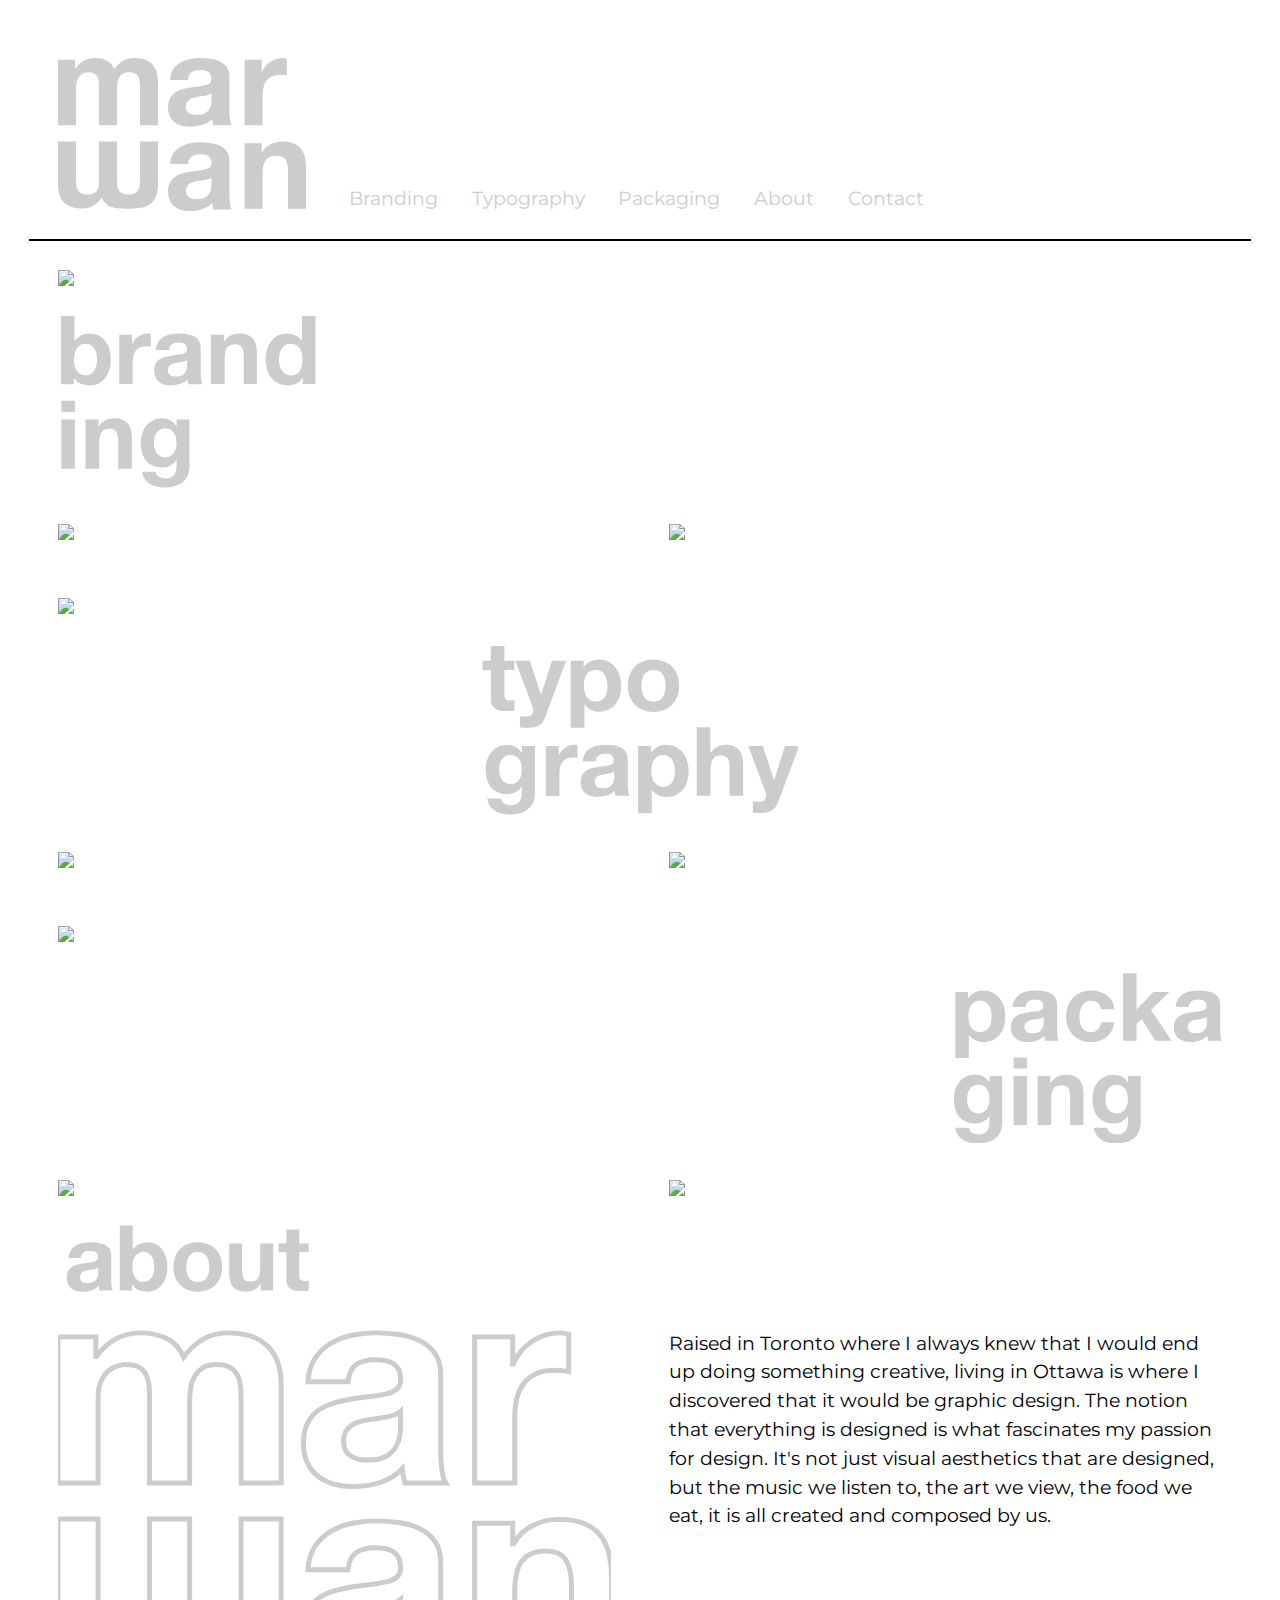
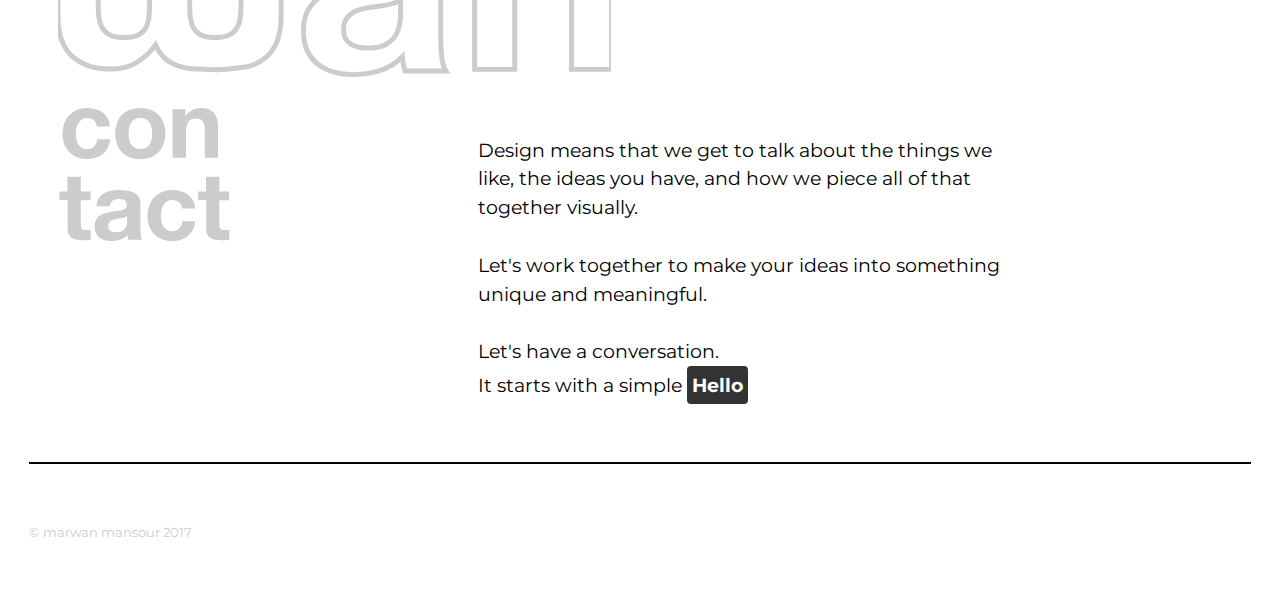
==== commit 9a41fe16: "about and contact added" ====
--- a/home-page/index.html
+++ b/home-page/index.html
@@ -57,11 +57,11 @@
         </div>
 
         <div class="unit xs-1 m-1-2 island image-hover">
-          <a class="img-flex" href=""><img class="img-flex" src="http://via.placeholder.com/350x350"></a>
+          <a class="img-flex" href="../case-study/index.html"><img class="img-flex" src="http://via.placeholder.com/350x350"></a>
         </div>
 
         <div class="unit xs-1 m-1-2 island image-hover">
-          <a class="img-flex" href=""><img class="img-flex" src="http://via.placeholder.com/350x350"></a>
+          <a class="img-flex" href="../case-study/index.html"><img class="img-flex" src="http://via.placeholder.com/350x350"></a>
         </div>
       </div>
 
@@ -71,15 +71,15 @@
 
       <div class="grid">
         <div class="unit xs-1 m-1-2 island image-hover">
-          <a href=""><img class="img-flex" src="http://via.placeholder.com/350x350"></a>
+          <a href="../case-study/index.html"><img class="img-flex" src="http://via.placeholder.com/350x350"></a>
         </div>
 
         <div class="unit xs-1 m-1-2 island image-hover">
-          <a href=""><img class="img-flex" src="http://via.placeholder.com/350x350"></a>
+          <a href="../case-study/index.html"><img class="img-flex" src="http://via.placeholder.com/350x350"></a>
         </div>
 
         <div class="unit xs-1 m-1-2 island image-hover">
-          <a href=""><img class="img-flex" src="http://via.placeholder.com/350x350"></a>
+          <a href="../case-study/index.html"><img class="img-flex" src="http://via.placeholder.com/350x350"></a>
         </div>
       </div>
 
@@ -89,11 +89,11 @@
 
     <div class="grid">
       <div class="unit xs-1 m-1-2 island image-hover">
-        <a href=""><img class="img-flex" src="http://via.placeholder.com/350x350"></a>
+        <a href="../case-study/index.html"><img class="img-flex" src="http://via.placeholder.com/350x350"></a>
       </div>
 
       <div class="unit xs-1 m-1-2 island image-hover">
-        <a href=""><img class="img-flex" src="http://via.placeholder.com/350x350"></a>
+        <a href="../case-study/index.html"><img class="img-flex" src="http://via.placeholder.com/350x350"></a>
       </div>
     </div>
     </section>
@@ -103,7 +103,7 @@
     </div>
 
     <div class="grid">
-    <div class="island unit xs-1 s-1-2 m-1-2 l-1-2 center-text about-name">
+    <div id="about" class="island unit xs-1 s-1-2 m-1-2 l-1-2 center-text about-name">
       <svg id="" width="2237.5" height="1381" viewBox="0 0 2237.5 1381" stroke="#ccc">
         <g id="letters" stroke="#ccc" stroke-width="20">
           <path d="M451 1329.8a129.3 129.3 0 0 0 13.1 7.2q46.2 21.7 102.2 21.7c21.7 0 33.1 2.5 60.8 2.3 25.3 1.2 119.2-6.1 145.9-13.8 4.6-1.3 9-3 13.4-4.6 20.9-7.6 39.4-18.1 55.1-32q28.5-25.1 44.5-65.7c10.7-27 15.4-60.1 16-97.6V752.4H739.9V1087c0 5.8-.2 11.2-.3 16.8-.3 13.5-.9 26.7-1.9 39.1q-2.3 26.3-12.6 45.7a76.2 76.2 0 0 1-30.3 30.8q-20 11.4-54.2 11.4l-5.2-.3-5.1.3q-38.8 0-58.8-13.1a73.1 73.1 0 0 1-28.5-34.8 146 146 0 0 1-9.7-47.4q-1.1-25.7-1.2-52V752.4H370v331.1q0 26.3-1.2 52a146 146 0 0 1-9.7 47.4 73.1 73.1 0 0 1-28.5 34.8q-20 13.1-58.8 13.1l-5.1-.3-5.2.3q-34.3 0-54.2-11.4a76.2 76.2 0 0 1-30.3-30.8q-10.3-19.4-12.6-45.7c-1.1-12.4-1.6-25.6-1.9-39.1-.1-5.6-.3-11-.3-16.8V752.4H0v395.1q0 57.1 16 97.6t44.5 65.7c15.7 13.8 34.2 24.4 55.1 32 4.4 1.6 8.8 3.2 13.4 4.6q40 11.4 86.8 11.4a212.8 212.8 0 0 0 59.1-7.9 173.3 173.3 0 0 0 47.7-21.8q45.1-29.7 71.4-68.5 20.4 46.6 57 69.2z"/>
@@ -116,14 +116,26 @@
       </svg>
     </div>
     <div class="unit xs-1 m-1-2">
-      <p class="max-length">Raised in Toronto, living in Ottawa, </p>
+      <p class="max-length island">Raised in Toronto where I always knew that I would end up doing something creative, living in Ottawa is where I discovered that it would be graphic design. The notion that everything is designed is what fascinates my passion for design. It's not just visual aesthetics that are designed, but the music we listen to, the art we view, the food we eat, it is all created and composed by us.</p>
+    </div>
 
+    <div id="contact" class="contact gutter">
+      <svg xmlns="http://www.w3.org/2000/svg" width="1.8in" height="1.4in" viewBox="0 0 131.3 103.2"><path d="M21.7 8.5a7.2 7.2 0 0 0-4.1 1.1 8.9 8.9 0 0 0-2.7 2.9 12.4 12.4 0 0 0-1.5 3.9 21.1 21.1 0 0 0-.4 4.2 20.2 20.2 0 0 0 .4 4.1 12.7 12.7 0 0 0 1.4 3.8 8.1 8.1 0 0 0 2.6 2.8 7.2 7.2 0 0 0 4 1.1 7.5 7.5 0 0 0 5.7-2.1 9.7 9.7 0 0 0 2.5-5.5h9.9q-1 7.4-5.8 11.3t-12.2 3.8a20.4 20.4 0 0 1-7.7-1.4 17 17 0 0 1-5.9-3.9 17.8 17.8 0 0 1-3.8-6 20.8 20.8 0 0 1-1.4-7.7 24.8 24.8 0 0 1 1.3-8 18 18 0 0 1 3.7-6.4 17 17 0 0 1 6-4.2 20.3 20.3 0 0 1 8-1.5 23.4 23.4 0 0 1 6.4.9 17 17 0 0 1 5.5 2.6 14.1 14.1 0 0 1 3.9 4.4 14 14 0 0 1 1.7 6.2h-10q-1-6.4-7.5-6.4zm22.9 3.8a17 17 0 0 1 9.9-10.1A21.3 21.3 0 0 1 62.4.8a21.6 21.6 0 0 1 8 1.4 17 17 0 0 1 10 10.2 22.9 22.9 0 0 1 1.4 8.1 22.6 22.6 0 0 1-1.4 8.1 17.5 17.5 0 0 1-3.9 6.2 16.9 16.9 0 0 1-6.1 3.9 22.1 22.1 0 0 1-8 1.4 21.8 21.8 0 0 1-7.9-1.4 17 17 0 0 1-6-3.9 17.5 17.5 0 0 1-3.9-6.2 22.5 22.5 0 0 1-1.4-8.1 22.8 22.8 0 0 1 1.4-8.2zm9.3 12.5a11.6 11.6 0 0 0 1.5 3.8 7.8 7.8 0 0 0 2.8 2.7 8.5 8.5 0 0 0 4.3 1 8.7 8.7 0 0 0 4.4-1 7.8 7.8 0 0 0 2.8-2.7 11.6 11.6 0 0 0 1.5-3.8 21.8 21.8 0 0 0 .4-4.4 22.3 22.3 0 0 0-.4-4.4 11.2 11.2 0 0 0-1.5-3.8 8.2 8.2 0 0 0-2.8-2.7 8.4 8.4 0 0 0-4.4-1 7.9 7.9 0 0 0-7.1 3.7 11.2 11.2 0 0 0-1.5 3.8 22.3 22.3 0 0 0-.4 4.4 21.8 21.8 0 0 0 .4 4.4zm43.2-23V7h.2a11.7 11.7 0 0 1 5-4.7 14.6 14.6 0 0 1 6.4-1.5 17.4 17.4 0 0 1 6.7 1.1 10 10 0 0 1 4.1 3.1 12 12 0 0 1 2.1 4.8 30 30 0 0 1 .6 6.3V39H112V18q0-4.6-1.4-6.9t-5.1-2.3q-4.2 0-6 2.5t-1.9 8.2V39H87.3V1.8zm-72.8 63v6.8h-7.5v18.5q0 2.6.9 3.5t3.5.9h1.7l1.5-.2v7.7l-2.9.3h-3.1a29.9 29.9 0 0 1-4.5-.3 10.6 10.6 0 0 1-3.7-1.3A6.7 6.7 0 0 1 7.6 98a9.5 9.5 0 0 1-.9-4.5v-22H.4v-6.7h6.2V53.6h10.2v11.2zm4.4 11.4a11.9 11.9 0 0 1 1.8-6 12.2 12.2 0 0 1 4-3.8 17.6 17.6 0 0 1 5.5-2.1 31.4 31.4 0 0 1 6.2-.6 41.9 41.9 0 0 1 5.7.4 17.5 17.5 0 0 1 5.3 1.5 10.4 10.4 0 0 1 3.9 3.2 9 9 0 0 1 1.5 5.4v19.5a38.8 38.8 0 0 0 .3 4.8 8.7 8.7 0 0 0 1 3.5H53.5a14.5 14.5 0 0 1-.5-1.8 15.2 15.2 0 0 1-.3-1.8 13.3 13.3 0 0 1-5.8 3.5 23.2 23.2 0 0 1-6.8 1 18.3 18.3 0 0 1-5-.6 11.4 11.4 0 0 1-4-2 9.4 9.4 0 0 1-2.7-3.5 11.7 11.7 0 0 1-1-5 10.8 10.8 0 0 1 1.1-5.2 9.3 9.3 0 0 1 2.9-3.3 12.9 12.9 0 0 1 4-1.8l4.6-1 4.5-.6 4-.6a6.9 6.9 0 0 0 2.7-1.3 2.8 2.8 0 0 0 .9-2.4 5.4 5.4 0 0 0-.5-2.6 4 4 0 0 0-1.4-1.5 5.7 5.7 0 0 0-2.1-.7l-2.6-.2a7.8 7.8 0 0 0-4.5 1.3 5.8 5.8 0 0 0-2 4.3zm23.6 7.6a4.6 4.6 0 0 1-1.6.9l-2.1.5-2.3.4-2.4.4-2.3.6a6.7 6.7 0 0 0-1.9 1 4.6 4.6 0 0 0-1.4 1.4 5 5 0 0 0-.5 2.4 4.8 4.8 0 0 0 .5 2.3 3.9 3.9 0 0 0 1.4 1.5 5.8 5.8 0 0 0 2 .8l2.4.2a9 9 0 0 0 4.7-1 6.7 6.7 0 0 0 2.4-2.4 7.7 7.7 0 0 0 1-2.8 19.7 19.7 0 0 0 .2-2.3zM87 71.5a7.2 7.2 0 0 0-4.1 1.1 8.9 8.9 0 0 0-2.7 2.9 12.4 12.4 0 0 0-1.5 3.9 21.1 21.1 0 0 0-.4 4.2 20.2 20.2 0 0 0 .4 4.1 12.7 12.7 0 0 0 1.4 3.8 8.1 8.1 0 0 0 2.6 2.8 7.2 7.2 0 0 0 4 1.1 7.5 7.5 0 0 0 5.7-2.1 9.7 9.7 0 0 0 2.5-5.5h9.9q-1 7.4-5.8 11.3T86.8 103a20.4 20.4 0 0 1-7.7-1.4 17 17 0 0 1-5.9-3.9 17.8 17.8 0 0 1-3.8-6A20.8 20.8 0 0 1 68 84a24.8 24.8 0 0 1 1.3-8 18 18 0 0 1 3.7-6.5 17 17 0 0 1 6-4.2 20.3 20.3 0 0 1 8.1-1.5 23.4 23.4 0 0 1 6.4.9 17 17 0 0 1 5.5 2.6 13.6 13.6 0 0 1 5.7 10.6h-10q-1.1-6.4-7.7-6.4zm43.7-6.7v6.8h-7.5v18.5q0 2.6.9 3.5t3.5.9h1.7l1.5-.2v7.7l-2.9.3h-3.1a29.9 29.9 0 0 1-4.5-.3 10.6 10.6 0 0 1-3.7-1.3A6.7 6.7 0 0 1 114 98a9.5 9.5 0 0 1-.9-4.5v-22h-6.2v-6.7h6.1V53.6h10.2v11.2z"/></svg>
     </div>
+
+    <div class="unit xs-1 s-1 m-1-2 max-length island description">
+    <p class="">Design means that we get to talk about the things we like, the ideas you have, and how we piece all of that together visually.</p>
+    <p>Let's work together to make your ideas into something unique and meaningful.</p>
+    <p>Let's have a conversation.<br> It starts with a simple <a class="btn center-text" href="mailto:hello@marwan-mansour.ca?Subject=Hello!" target="_top"><b>Hello</b></a></p>
+    </div>
+
   </div>
 
     <footer>
-      <hr width="100%" class="pad-t">
+      <div class="">
+        <hr width="100%" class="pad-t">
         <p class="micro copyright">© marwan mansour 2017</p>
+      </div>
     </footer>
 
   </body>
--- a/home-page/css/main.css
+++ b/home-page/css/main.css
@@ -113,6 +113,51 @@
   height: 100%;
 }
 
+.contact svg {
+  max-width: 100%;
+  fill: #ccc;
+}
+
+.contact {
+  text-align: right;
+}
+
+.btn {
+  animation: btn 20s infinite;
+  border: none;
+  padding: .25em;
+}
+
+@keyframes btn {
+
+  0% {
+    background-color: #1B3034;
+  }
+
+  25% {
+    background-color: #AECED3;
+  }
+
+  50% {
+    background-color: #60ACB9;
+  }
+
+  75% {
+    background-color: #477E87;
+  }
+
+  100% {
+    background-color: #3C4748;
+  }
+
+}
+
+.description {
+  display: inline-block;
+  text-align: left;
+  margin: none;
+}
+
 ul li a {
   transition: 1s;
 }
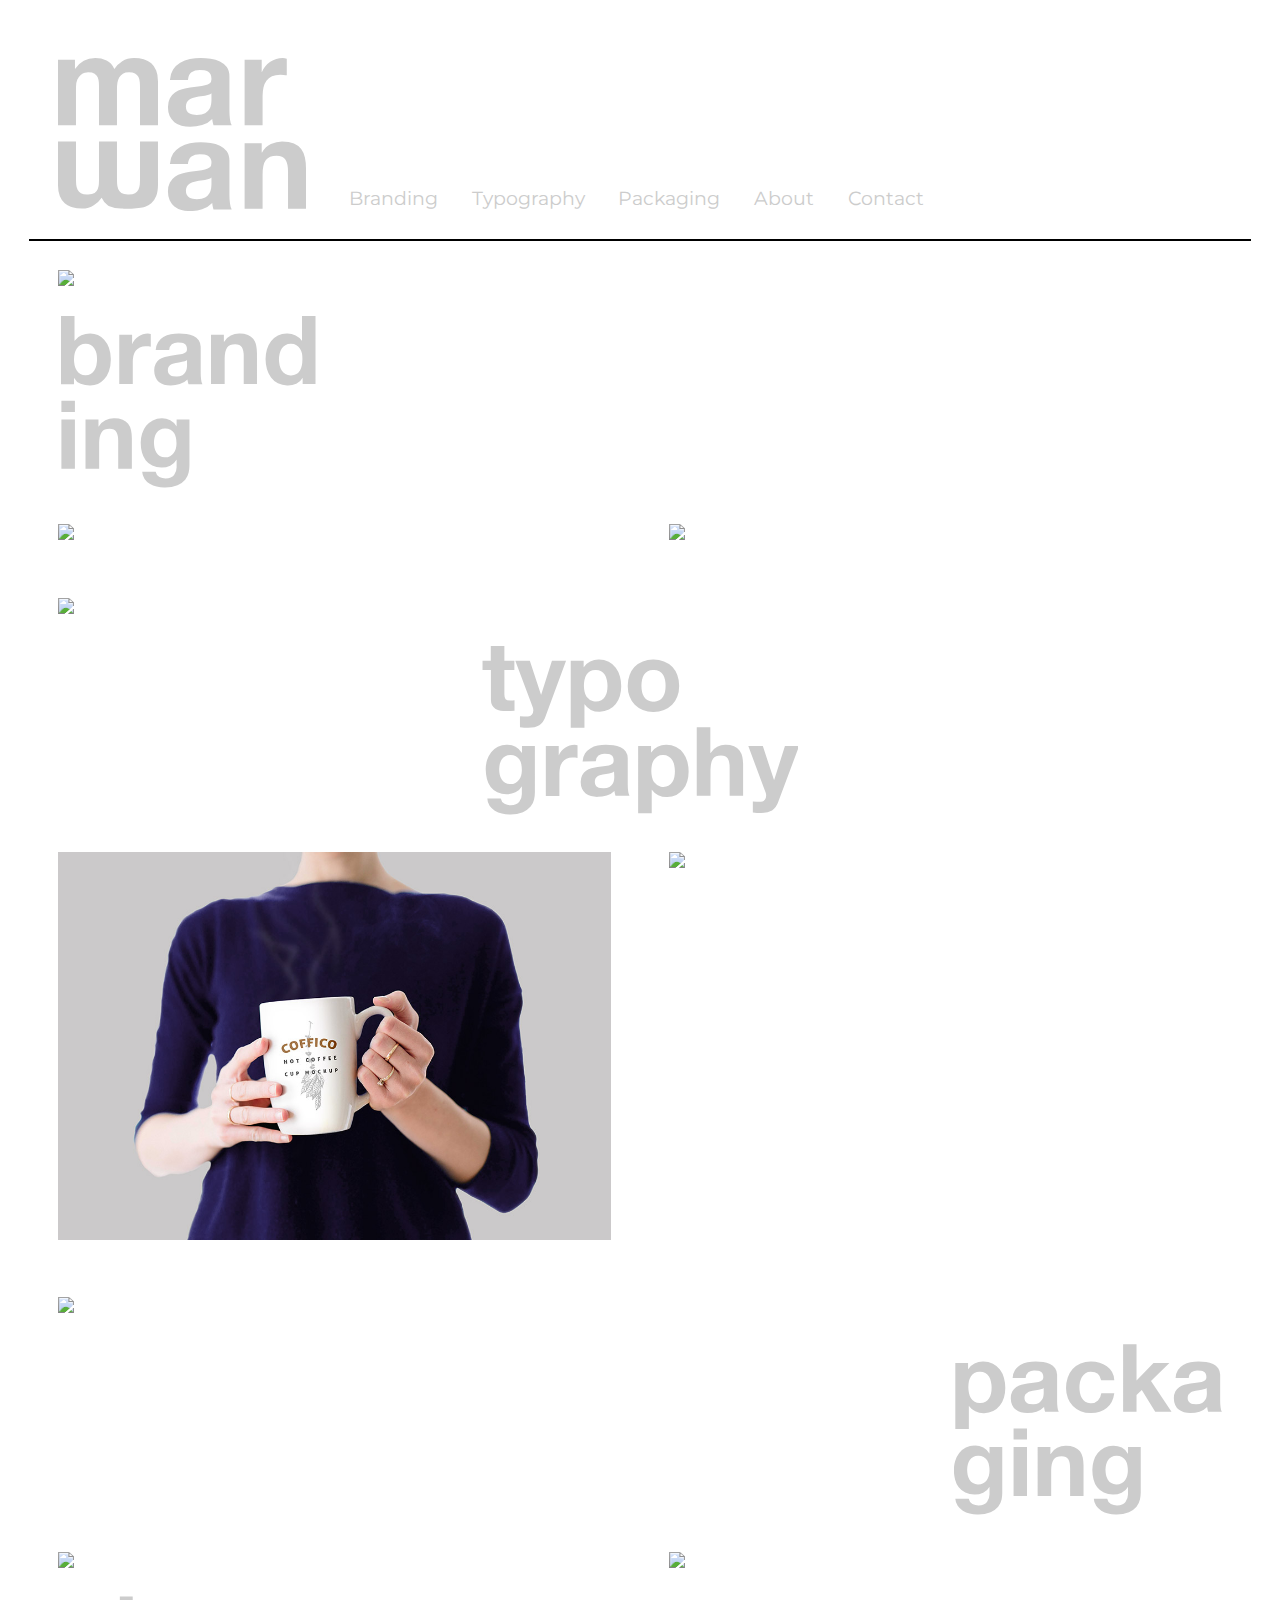
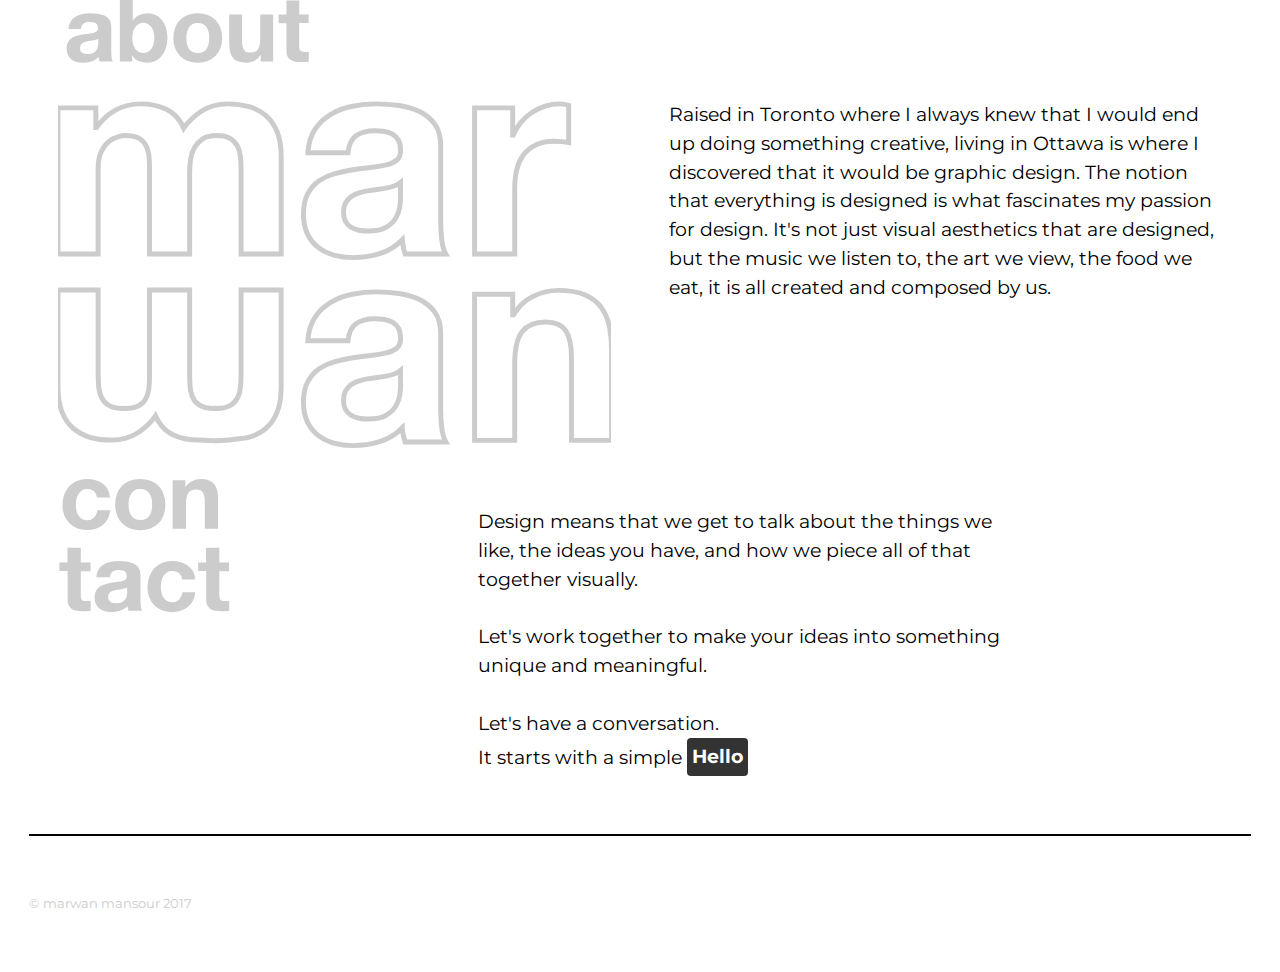
==== commit 3f4ec04f: "updated homepage" ====
--- a/home-page/index.html
+++ b/home-page/index.html
@@ -52,16 +52,37 @@
       </div>
 
       <div class="grid">
-        <div class="unit xs-1 m-1-2 island image-hover">
-          <a href="../case-study/index.html"><img class="img-flex"src="http://via.placeholder.com/350x350"></a>
+        <div class="unit xs-1 m-1-2 island">
+          <a class="image-hover" href="../case-study/index.html">
+            <div class="crop image-hover-frame">
+              <img class="img-flex" src="http://via.placeholder.com/350x350">
+            </div>
+            <div class="image-hover-overlay">
+
+            </div>
+            </a>
         </div>
 
-        <div class="unit xs-1 m-1-2 island image-hover">
-          <a class="img-flex" href="../case-study/index.html"><img class="img-flex" src="http://via.placeholder.com/350x350"></a>
+        <div class="unit xs-1 m-1-2 island">
+          <a class="image-hover" href="../case-study/index.html">
+            <div class="crop image-hover-frame">
+              <img class="img-flex" src="http://via.placeholder.com/350x350">
+            </div>
+            <div class="image-hover-overlay">
+
+            </div>
+            </a>
         </div>
 
-        <div class="unit xs-1 m-1-2 island image-hover">
-          <a class="img-flex" href="../case-study/index.html"><img class="img-flex" src="http://via.placeholder.com/350x350"></a>
+        <div class="unit xs-1 m-1-2 island">
+          <a class="image-hover" href="../case-study/index.html">
+            <div class="crop image-hover-frame">
+              <img class="img-flex" src="http://via.placeholder.com/350x350">
+            </div>
+            <div class="image-hover-overlay">
+
+            </div>
+            </a>
         </div>
       </div>
 
@@ -70,16 +91,37 @@
       </div>
 
       <div class="grid">
-        <div class="unit xs-1 m-1-2 island image-hover">
-          <a href="../case-study/index.html"><img class="img-flex" src="http://via.placeholder.com/350x350"></a>
+        <div class="unit xs-1 m-1-2 island">
+          <a class="image-hover" href="../case-study/index.html">
+            <div class="crop image-hover-frame">
+              <img class="img-flex" src="images/image.jpg">
+            </div>
+            <div class="image-hover-overlay">
+
+            </div>
+            </a>
         </div>
 
-        <div class="unit xs-1 m-1-2 island image-hover">
-          <a href="../case-study/index.html"><img class="img-flex" src="http://via.placeholder.com/350x350"></a>
+        <div class="unit xs-1 m-1-2 island">
+          <a class="image-hover" href="../case-study/index.html">
+            <div class="crop image-hover-frame">
+              <img class="img-flex" src="http://via.placeholder.com/350x350">
+            </div>
+            <div class="image-hover-overlay">
+
+            </div>
+            </a>
         </div>
 
-        <div class="unit xs-1 m-1-2 island image-hover">
-          <a href="../case-study/index.html"><img class="img-flex" src="http://via.placeholder.com/350x350"></a>
+        <div class="unit xs-1 m-1-2 island">
+          <a class="image-hover" href="../case-study/index.html">
+            <div class="crop image-hover-frame">
+              <img class="img-flex" src="http://via.placeholder.com/350x350">
+            </div>
+            <div class="image-hover-overlay">
+
+            </div>
+            </a>
         </div>
       </div>
 
@@ -88,12 +130,26 @@
     </div>
 
     <div class="grid">
-      <div class="unit xs-1 m-1-2 island image-hover">
-        <a href="../case-study/index.html"><img class="img-flex" src="http://via.placeholder.com/350x350"></a>
+      <div class="unit xs-1 m-1-2 island">
+        <a class="image-hover" href="../case-study/index.html">
+          <div class="crop image-hover-frame">
+            <img class="img-flex" src="http://via.placeholder.com/350x350">
+          </div>
+          <div class="image-hover-overlay">
+
+          </div>
+          </a>
       </div>
 
-      <div class="unit xs-1 m-1-2 island image-hover">
-        <a href="../case-study/index.html"><img class="img-flex" src="http://via.placeholder.com/350x350"></a>
+      <div class="unit xs-1 m-1-2 island">
+        <a class="image-hover" href="../case-study/index.html">
+          <div class="crop image-hover-frame">
+            <img class="img-flex" src="http://via.placeholder.com/350x350">
+          </div>
+          <div class="image-hover-overlay">
+
+          </div>
+          </a>
       </div>
     </div>
     </section>
--- a/home-page/css/main.css
+++ b/home-page/css/main.css
@@ -76,11 +76,32 @@
 
 .image-hover {
   transition: 1s;
+  display: block;
+  position: relative;
 }
 
-.image-hover:hover {
-  padding: 3em;
-  background-color: ;
+.image-hover-overlay {
+  opacity: 0;
+  position: absolute;
+  left: 0;
+  top: 0;
+  bottom: 0;
+  right: 0;
+
+}
+
+.image-hover:hover  .image-hover-overlay{
+  background-color: #fff;
+  opacity: .5;
+}
+
+.image-hover:hover  .image-hover-frame{
+  transition: 0.5s;
+  transform: scale(.8);
+}
+
+.image-hover:hover img {
+  transform: scale(2);
 }
 
 .branding svg{
